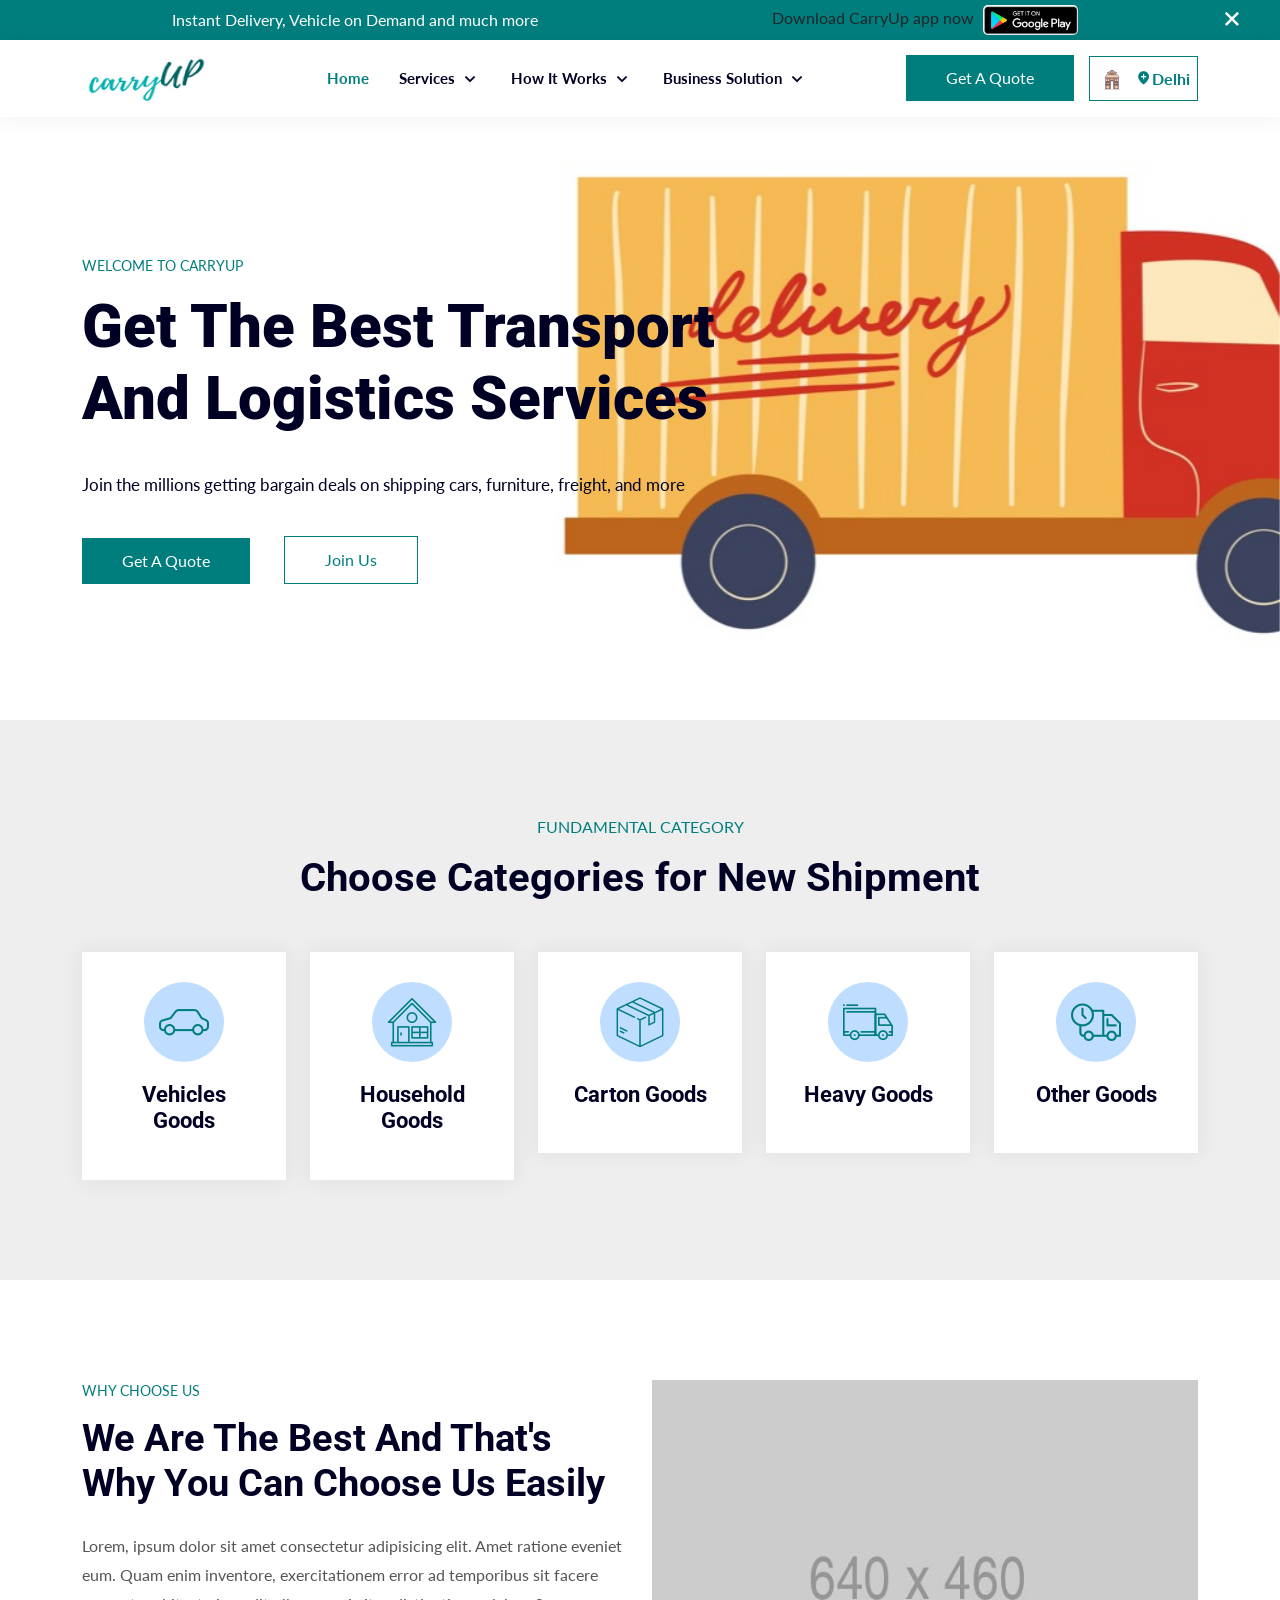
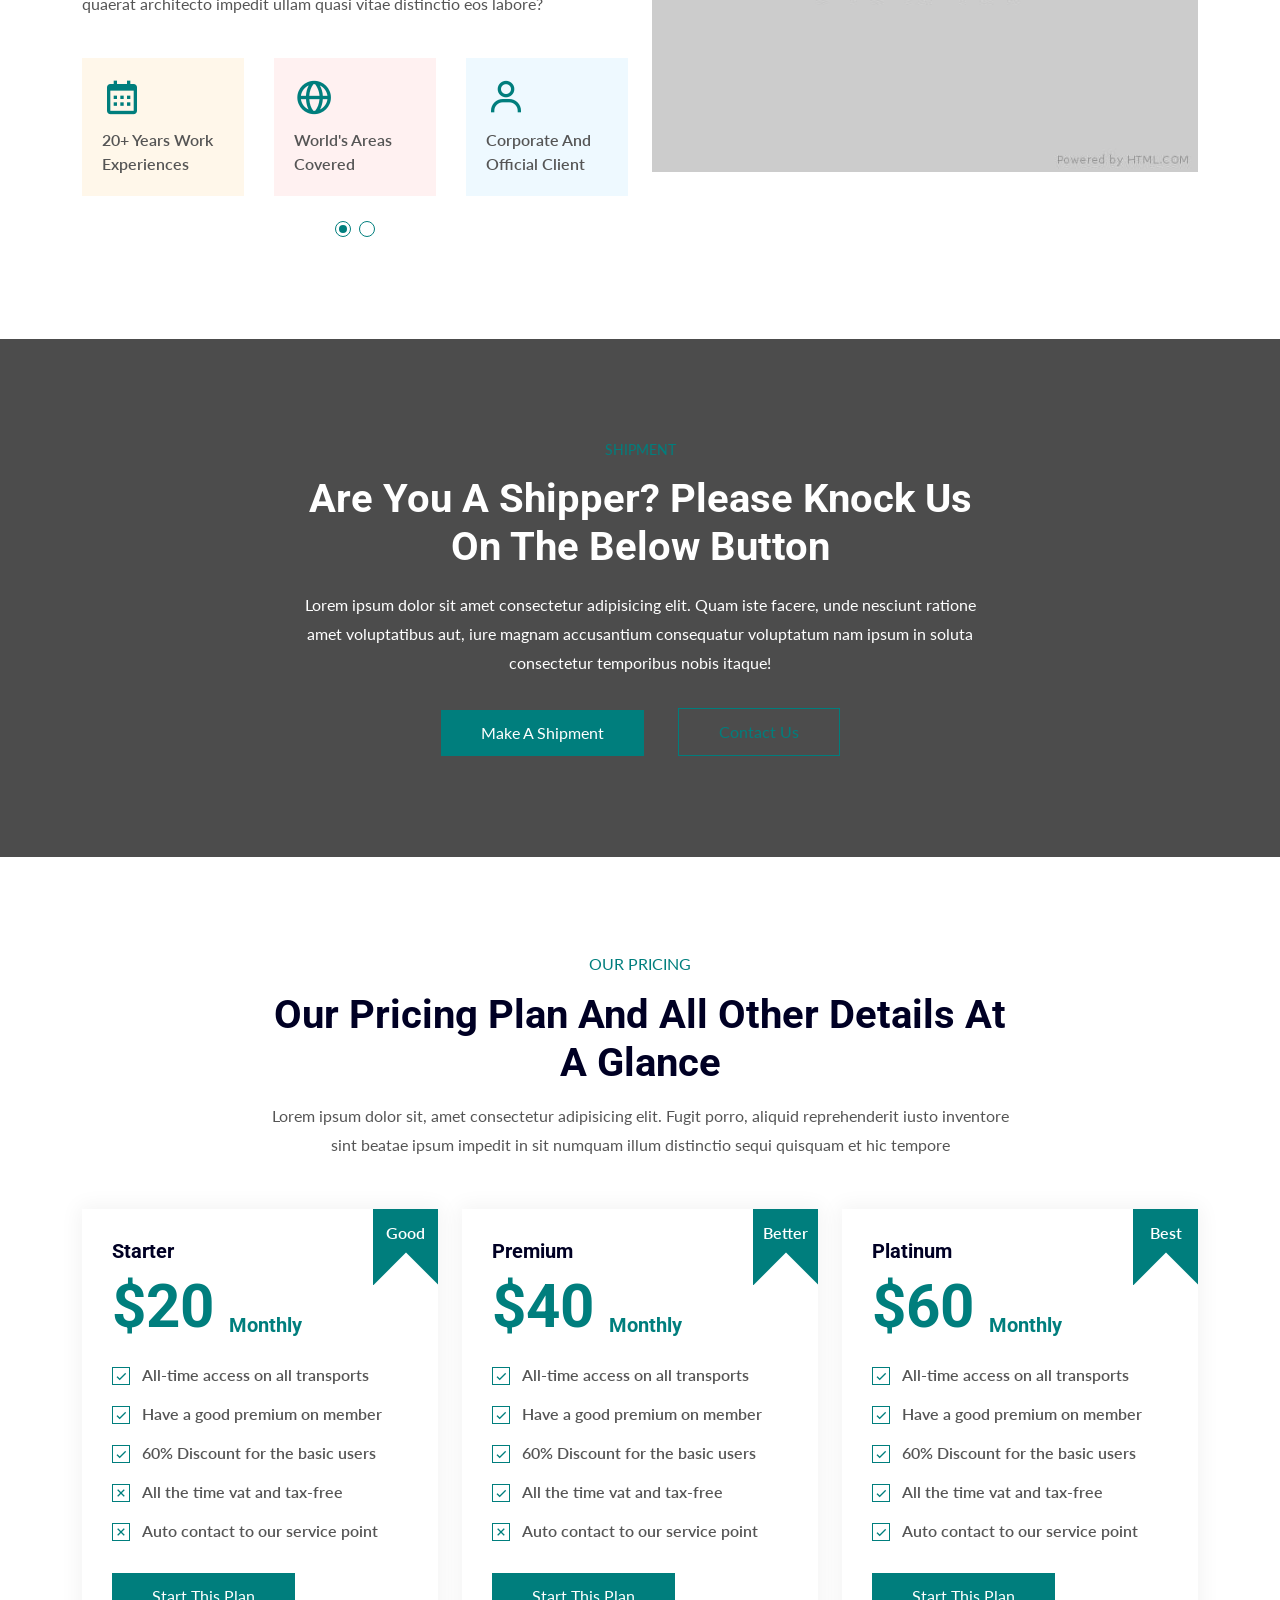
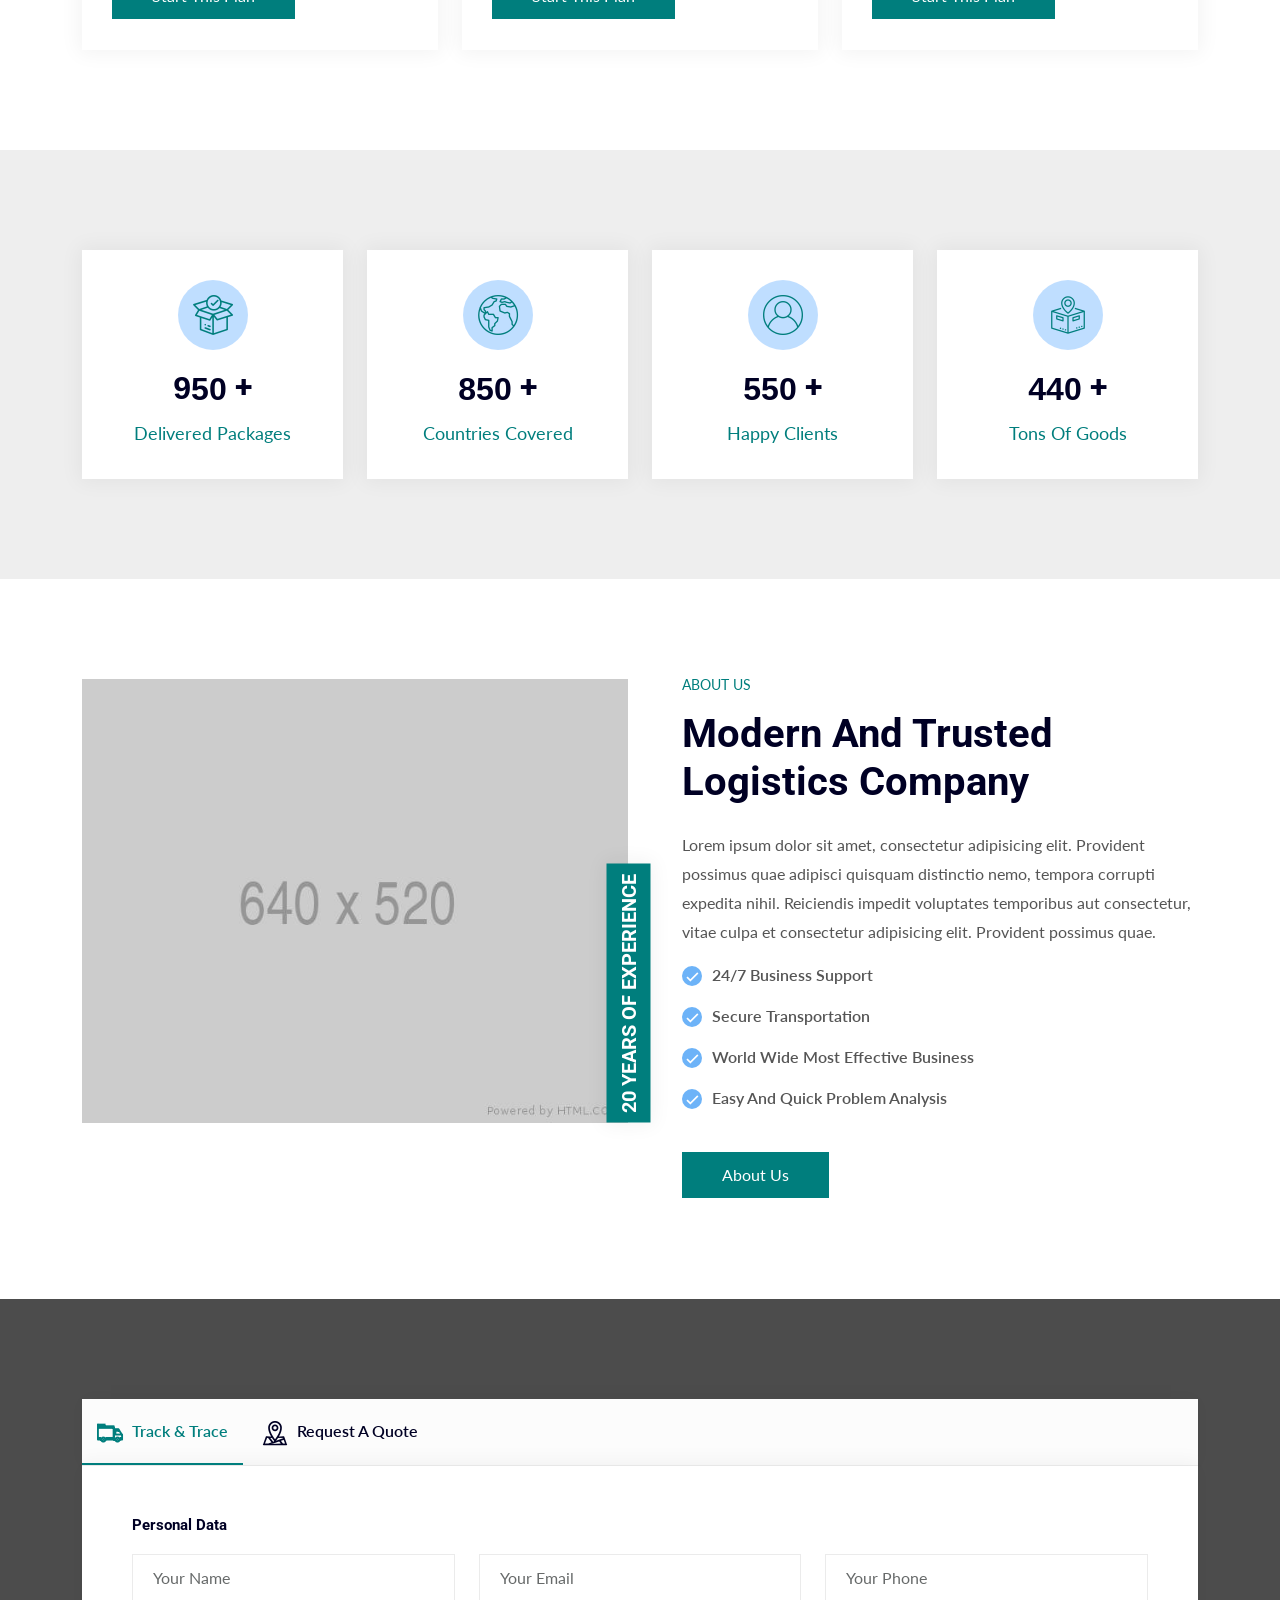
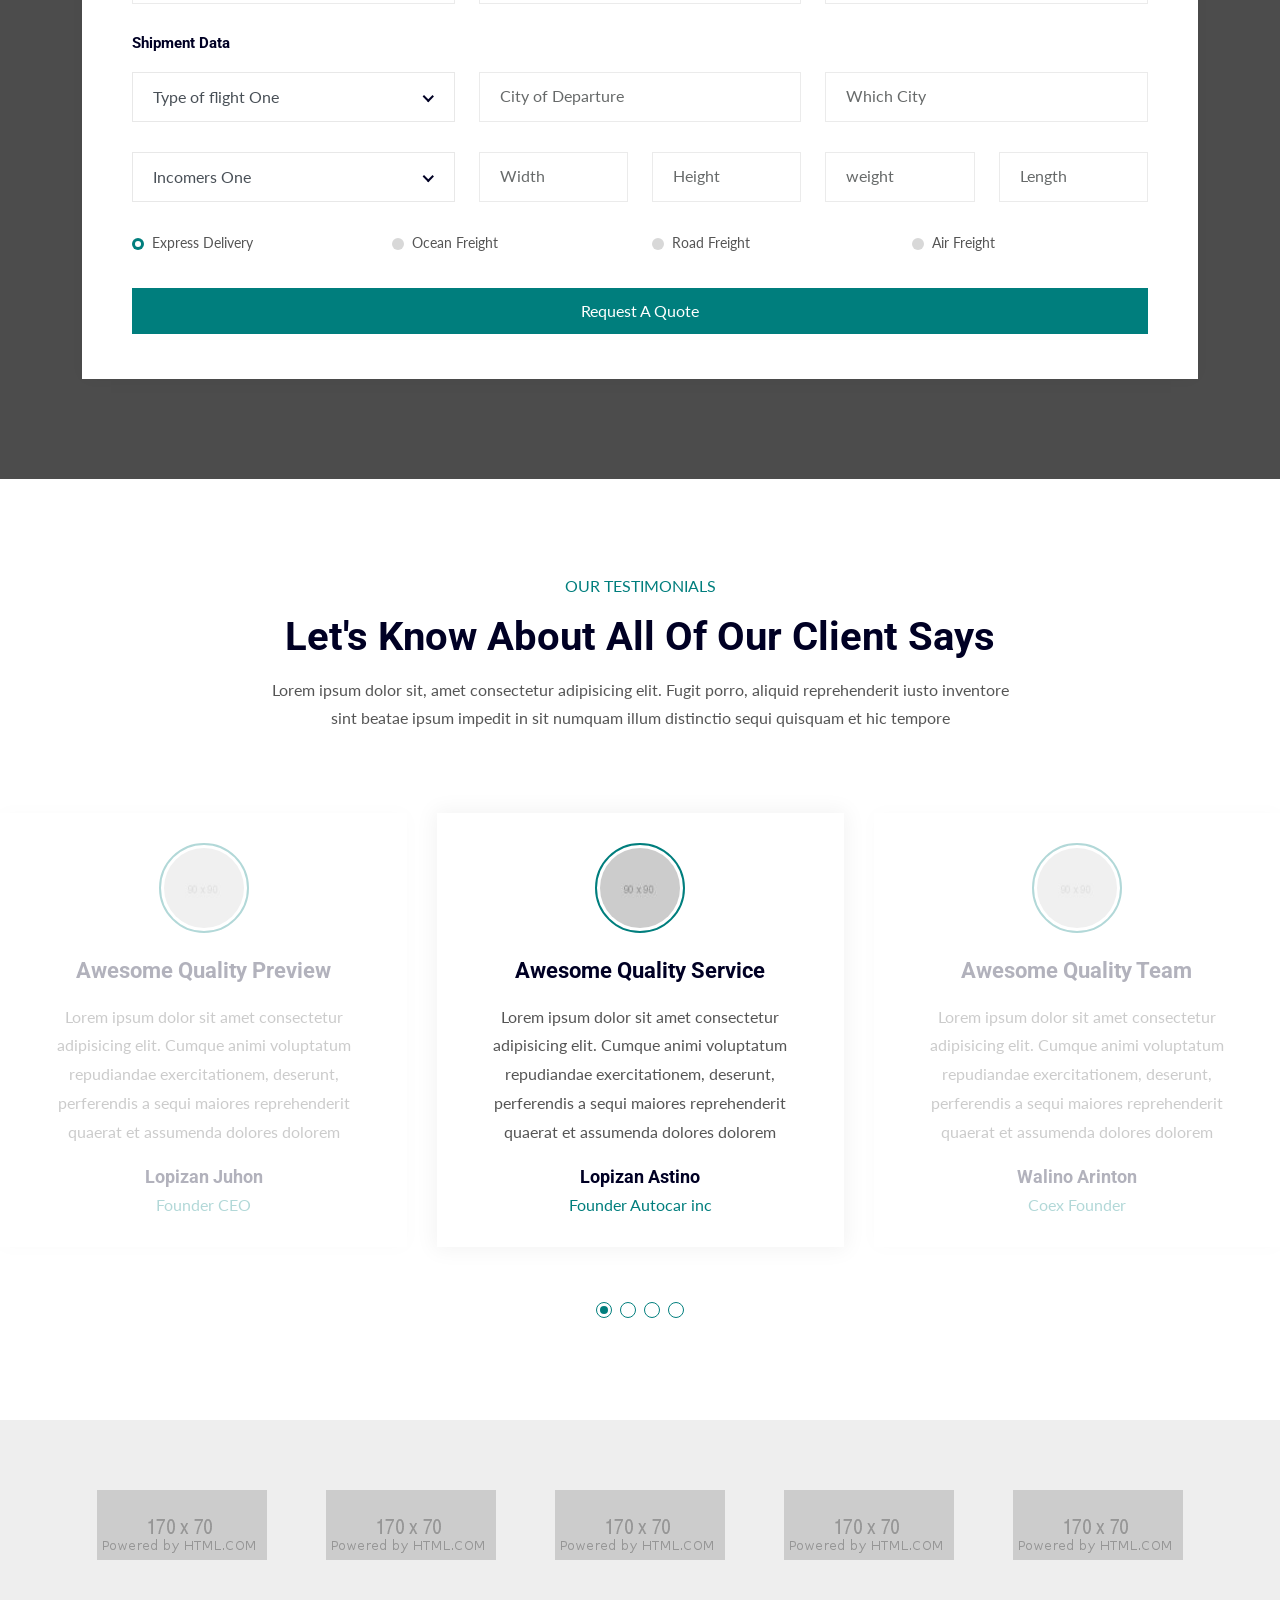
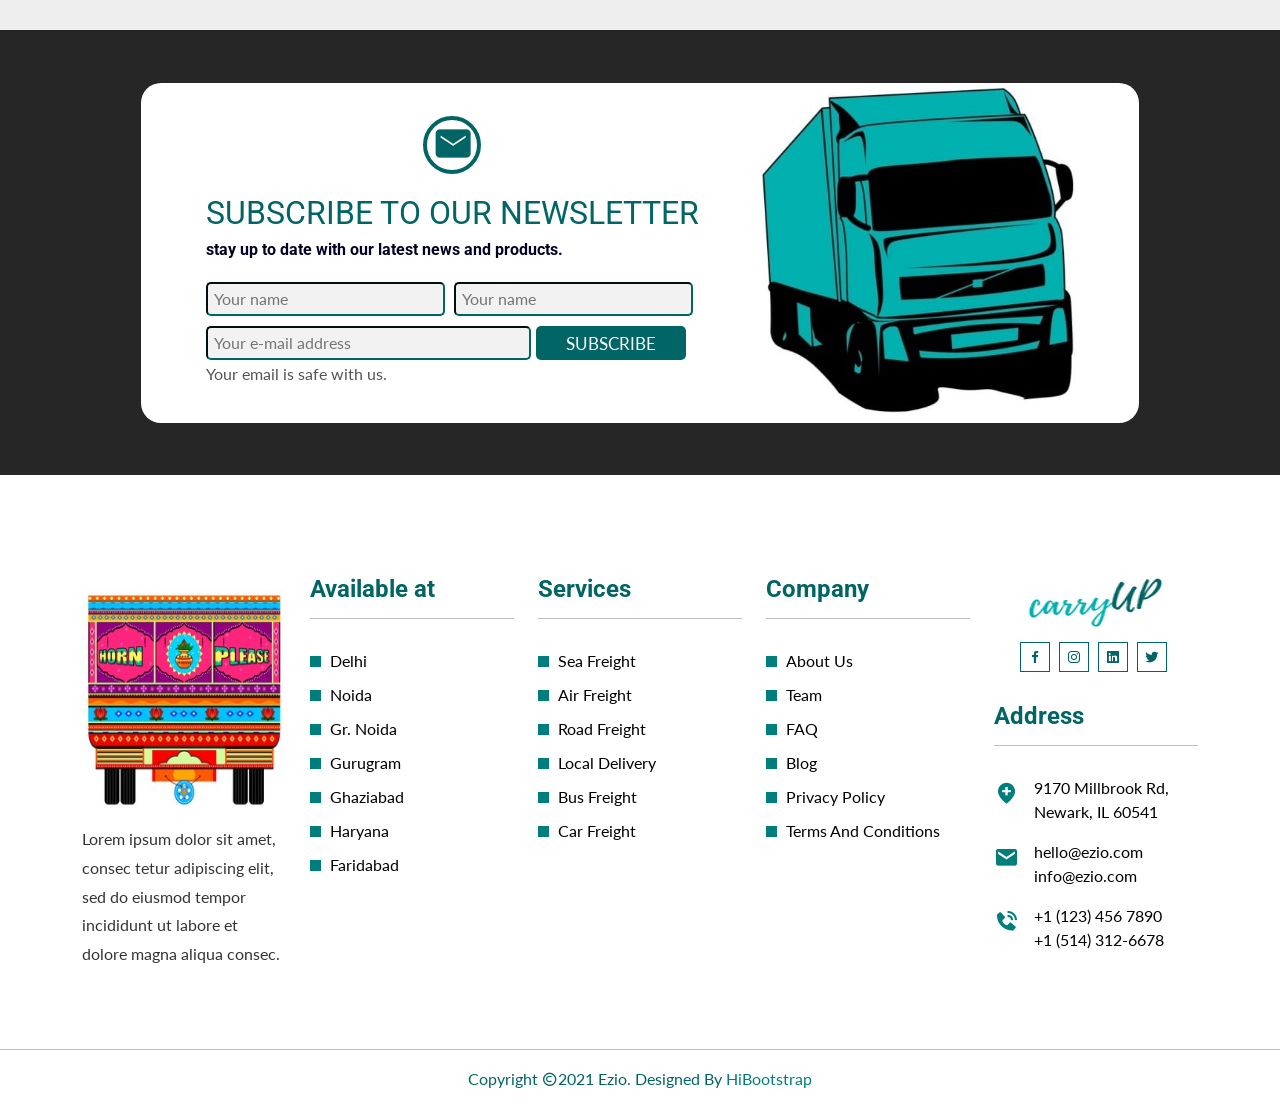
==== index.html @ 5f42a3cb "full website is ready with dummy content, necessary sections need to be edited" ====
<!doctype html>
<html lang="zxx">

<head>
	<!-- Required meta tags -->
	<meta charset="utf-8">
	<meta name="viewport" content="width=device-width, initial-scale=1, shrink-to-fit=no">

	<!-- Bootstrap Min CSS -->
	<link rel="stylesheet" href="assets/css/bootstrap.min.css">
	<!-- Owl Theme Default Min CSS -->
	<link rel="stylesheet" href="assets/css/owl.theme.default.min.css">
	<!-- Owl Carousel Min CSS -->
	<link rel="stylesheet" href="assets/css/owl.carousel.min.css">
	<!-- Animate Min CSS -->
	<link rel="stylesheet" href="assets/css/animate.min.css">
	<!-- Boxicons Min CSS -->
	<link rel="stylesheet" href="assets/css/boxicons.min.css">
	<!-- Magnific Popup Min CSS -->
	<link rel="stylesheet" href="assets/css/magnific-popup.min.css">
	<!-- Flaticon CSS -->
	<link rel="stylesheet" href="assets/css/flaticon.css">
	<!-- Meanmenu Min CSS -->
	<link rel="stylesheet" href="assets/css/meanmenu.min.css">
	<!-- Nice Select Min CSS -->
	<link rel="stylesheet" href="assets/css/nice-select.min.css">
	<!-- Odometer Min CSS-->
	<link rel="stylesheet" href="assets/css/odometer.min.css">
	<!-- Style CSS -->
	<link rel="stylesheet" href="assets/css/style.css">
	<!-- Responsive CSS -->
	<link rel="stylesheet" href="assets/css/responsive.css">

	<!-- Favicon -->
	<link rel="icon" type="image/png" href="assets/img/favicon.png">
	<!-- Title -->
	<title>Ezio - Transport & Logistics Company HTML Template</title>
</head>

<body>
	<!-- Start Preloader Area -->
	<div class="preloader">
		<div class="lds-ripple">
			<div></div>
			<div></div>
		</div>
	</div>
	<!-- End Preloader Area -->

	<!-- Start Header Area -->
	<header class="header-area">
		<!-- Start Top Header -->
		<div class="top-header" id="top-header">
			<div class="container">
				<div class="row align-items-center text-white">
					<div class="col-lg-6 col-md-7 text-center">
						Instant Delivery, Vehicle on Demand and much more
					</div>

					<div class="col-lg-6 col-md-5 text-center">
						<a href="#" class="text-dark">
							Download CarryUp app now
							<img src="assets/img/flag/play-store.jpeg" alt="Image"
								style="height: 30px; border-radius: 5px; margin-left: 5px;">
							<!-- Explore all features on our App -->
						</a>
					</div>

					<span class="cross" id="cross">
						<i class="bx bx-x"></i>
					</span>
				</div>
			</div>
		</div>
		<!-- Start Top Header -->

		<!-- Start Navbar Area -->
		<div class="navbar-area">
			<div class="mobile-nav">
				<div class="container">
					<div class="mobile-menu">
						<div class="logo">
							<a href="index.html">
								<img src="assets/img/logo.png" alt="logo">
							</a>
						</div>
					</div>
				</div>
			</div>

			<div class="desktop-nav">
				<div class="container">
					<nav class="navbar navbar-expand-md navbar-light">
						<a class="navbar-brand" href="index.html">
							<!-- originally img is made of 105x45px with name in image and no text -->
							<!-- <img src="assets/img/logo.jpeg" alt="logo" style="height: 45px; width: 50px;"> -->
							<img src="assets/img/carry.png" alt="logo" style="height: 45px; width: 150px;">
						</a>

						<div class="collapse navbar-collapse mean-menu">
							<ul class="navbar-nav m-auto">
								<li class="nav-item">
									<a href="#" class="nav-link active">
										Home
									</a>
								</li>

								<li class="nav-item">
									<a href="#" class="nav-link">
										Services
										<i class="bx bx-chevron-down"></i>
									</a>

									<ul class="dropdown-menu">
										<li class="nav-item">
											<a href="services-style-one.html" class="nav-link">Services Style One</a>
										</li>
										<li class="nav-item">
											<a href="services-style-two.html" class="nav-link">Services Style Two</a>
										</li>
										<li class="nav-item">
											<a href="services-style-three.html" class="nav-link">Services Style
												Three</a>
										</li>
										<li class="nav-item">
											<a href="services-details.html" class="nav-link">Service Details</a>
										</li>
									</ul>
								</li>

								<li class="nav-item">
									<a href="#" class="nav-link">
										How It Works
										<i class="bx bx-chevron-down"></i>
									</a>

									<ul class="dropdown-menu">
										<li class="nav-item">
											<a href="blog-column-one.html" class="nav-link">Blog Column One</a>
										</li>
										<li class="nav-item">
											<a href="blog-column-two.html" class="nav-link">Blog Column Two</a>
										</li>
										<li class="nav-item">
											<a href="blog-column-three.html" class="nav-link">Blog Column Three</a>
										</li>
										<li class="nav-item">
											<a href="blog-left-sidebar.html" class="nav-link">Blog Left Sidebar</a>
										</li>
										<li class="nav-item">
											<a href="blog-details.html" class="nav-link">Blog Details</a>
										</li>
									</ul>
								</li>

								<li class="nav-item">
									<a href="#" class="nav-link">
										Business Solution
										<i class="bx bx-chevron-down"></i>
									</a>

									<ul class="dropdown-menu">
										<li class="nav-item">
											<a href="blog-column-one.html" class="nav-link">Blog Column One</a>
										</li>
										<li class="nav-item">
											<a href="blog-column-two.html" class="nav-link">Blog Column Two</a>
										</li>
										<li class="nav-item">
											<a href="blog-column-three.html" class="nav-link">Blog Column Three</a>
										</li>
										<li class="nav-item">
											<a href="blog-left-sidebar.html" class="nav-link">Blog Left Sidebar</a>
										</li>
										<li class="nav-item">
											<a href="blog-details.html" class="nav-link">Blog Details</a>
										</li>
									</ul>
								</li>
								<!-- <li class="nav-item">
									<a href="company.html" class="nav-link">Company</a>
								</li> -->
							</ul>

							<div class="others-option">
								<div class="get-quote">
									<a href="#category" class="default-btn">
										<span>Get A Quote</span>
									</a>
								</div>
							</div>

							<div class="top-header">
								<div class="header-right-content">
									<ul class="flag-area">
										<li class="flag-item-top">
											<a href="#" class="flag-bar">
												<img src="assets/img/flag/delhi.png" alt="Image">
												<span><i class="bx bxs-location-plus"></i>Delhi</span>
											</a>

											<ul class="flag-item-bottom">
												<li class="flag-item">
													<a href="#" class="flag-link">
														<img src="assets/img/flag/gurugram.jpg" alt="Image">
														Gurugram
													</a>
												</li>
												<li class="flag-item">
													<a href="#" class="flag-link">
														<img src="assets/img/flag/noida.png" alt="Image">
														Noida
													</a>
												</li>
												<li class="flag-item">
													<a href="#" class="flag-link">
														<img src="assets/img/flag/haryana.jpg" alt="Image">
														Haryana
													</a>
												</li>
												<li class="flag-item">
													<a href="#" class="flag-link">
														<img src="assets/img/flag/ghaziabad.jpg" alt="Image">
														Ghaziabad
													</a>
												</li>
											</ul>
										</li>
									</ul>
								</div>
							</div>
						</div>
					</nav>
				</div>
			</div>

			<div class="others-option-for-responsive">
				<div class="container">
					<div class="dot-menu">
						<div class="inner">
							<div class="circle circle-one"></div>
							<div class="circle circle-two"></div>
							<div class="circle circle-three"></div>
						</div>
					</div>

					<div class="container">
						<div class="option-inner">
							<div class="others-option justify-content-center d-flex align-items-center">
								<div class="get-quote">
									<a href="pricing-style-two.html" class="default-btn">
										<span>Get A Quote</span>
									</a>
								</div>
							</div>
						</div>
					</div>
				</div>
			</div>
		</div>
		<!-- End Navbar Area -->
	</header>
	<!-- End Header Area -->

	<!-- Start Banner Area -->
	<section class="banner-area bg-1 jarallax" data-jarallax='{"speed": 0.3}'>
		<div class="d-table">
			<div class="d-table-cell">
				<div class="container">
					<div class="row align-items-center">
						<div class="col-lg-9">
							<div class="banner-content">
								<span class="top-title wow fadeInDown" data-wow-delay="1s">Welcome to CarryUp</span>
								<h1 class="wow fadeInDown" data-wow-delay="1s">Get The Best Transport And Logistics
									Services</h1>

								<p class="wow fadeInLeft" data-wow-delay="1s">Join the millions getting bargain deals on
									shipping cars, furniture, freight, and more</p>

								<div class="banner-btn wow fadeInUp" data-wow-delay="1s">
									<a href="#category" class="default-btn">
										<span>Get A Quote</span>
									</a>
									<a href="my-account.html" class="default-btn active">
										<span>Join Us</span>
									</a>
								</div>
							</div>
						</div>

						<div class="col-lg-3 none">
							<div class="video-btn-2 wow zoomIn" data-wow-delay="1s">
								<a href="https://www.youtube.com/watch?v=tEV5sXt6pV8" class="popup-youtube">
									<span></span>
									<span></span>
									<span></span>
									<span></span>
									<i class="flaticon-play-button"></i>
								</a>
							</div>
						</div>
					</div>
				</div>
			</div>
		</div>
	</section>
	<!-- End Banner Area -->

	<!-- Start Category Section Area -->
	<section class="services-area bg-color pt-100 pb-70" id="category">
		<div class="container">
			<div class="section-title">
				<span>fundamental category</span>
				<h2>Choose Categories for New Shipment</h2>
			</div>

			<div class="row justify-content-md-center">
				<div class="col-lg-2-5 col-sm-6">
					<div class="single-services-box">
						<i class="flaticon-car"></i>
						<h3>Vehicles Goods</h3>
					</div>
				</div>

				<div class="col-lg-2-5 col-sm-6">
					<div class="single-services-box">
						<i class="flaticon-home"></i>
						<h3>Household Goods</h3>
					</div>
				</div>

				<div class="col-lg-2-5 col-sm-6">
					<div class="single-services-box">
						<i class="flaticon-box"></i>
						<h3>Carton Goods</h3>
					</div>
				</div>

				<div class="col-lg-2-5 col-sm-6">
					<div class="single-services-box">
						<i class="flaticon-truck"></i>
						<h3>Heavy Goods</h3>
					</div>
				</div>

				<div class="col-lg-2-5 col-sm-6">
					<div class="single-services-box">
						<i class="flaticon-fast-delivery"></i>
						<h3>Other Goods</h3>
					</div>
				</div>

			</div>
		</div>
	</section>
	<!-- End Category Section Area -->

	<!-- Start Choose Us Area -->
	<section class="choose-us-area pt-100 pb-70">
		<div class="container">
			<div class="row">
				<div class="col-lg-6">
					<div class="choose-us-content">
						<span class="top-title">Why Choose Us</span>
						<h2>We Are The Best And That's Why You Can Choose Us Easily</h2>
						<p>Lorem, ipsum dolor sit amet consectetur adipisicing elit. Amet ratione eveniet eum. Quam enim
							inventore, exercitationem error ad temporibus sit facere quaerat architecto impedit ullam
							quasi vitae distinctio eos labore?</p>

						<div class="choose-us-slider owl-carousel owl-theme">
							<div class="single-choose-us-box bg-color-1">
								<i class="bx bx-calendar"></i>
								<span>20+ Years Work Experiences</span>
							</div>

							<div class="single-choose-us-box bg-color-2">
								<i class="bx bx-globe"></i>
								<span>World's Areas Covered</span>
							</div>

							<div class="single-choose-us-box bg-color-3">
								<i class="bx bx-user"></i>
								<span>Corporate And Official Client</span>
							</div>

							<div class="single-choose-us-box bg-color-1">
								<i class="bx bx-calendar"></i>
								<span>20+ Years Work Experiences</span>
							</div>
						</div>
					</div>
				</div>

				<div class="col-lg-6">
					<div class="choose-us-img">
						<img src="assets/img/choose-us-img.jpg" alt="Image">
					</div>
				</div>
			</div>
		</div>
	</section>
	<!-- End Choose Us Area -->

	<!-- Start Shipment Area -->
	<section class="shipment-area ptb-100 jarallax" data-jarallax='{"speed": 0.3}'>
		<div class="container">
			<div class="shipment-content">
				<span class="top-title">Shipment</span>
				<h2>Are You A Shipper? Please Knock Us On The Below Button</h2>
				<p>Lorem ipsum dolor sit amet consectetur adipisicing elit. Quam iste facere, unde nesciunt ratione amet
					voluptatibus aut, iure magnam accusantium consequatur voluptatum nam ipsum in soluta consectetur
					temporibus nobis itaque!</p>

				<div class="shipment-btn">
					<a href="#" class="default-btn">
						<span>Make A Shipment</span>
					</a>
					<a href="contact-us.html" class="default-btn active">
						<span>Contact Us</span>
					</a>
				</div>
			</div>
		</div>
	</section>
	<!-- End Shipment Area -->

	<!-- Start Pricing Area -->
	<section class="pricing-area pt-100 pb-70">
		<div class="container">
			<div class="section-title">
				<span>Our Pricing</span>
				<h2>Our Pricing Plan And All Other Details At A Glance</h2>
				<p>Lorem ipsum dolor sit, amet consectetur adipisicing elit. Fugit porro, aliquid reprehenderit iusto
					inventore sint beatae ipsum impedit in sit numquam illum distinctio sequi quisquam et hic tempore
				</p>
			</div>

			<div class="row">
				<div class="col-lg-4 col-md-6">
					<div class="single-pricing-box">
						<h3>Starter</h3>
						<h2>$20 <sub>Monthly</sub></h2>

						<ul>
							<li>
								<i class="bx bx-check"></i>
								All-time access on all transports
							</li>
							<li>
								<i class="bx bx-check"></i>
								Have a good premium on member
							</li>
							<li>
								<i class="bx bx-check"></i>
								60% Discount for the basic users
							</li>
							<li>
								<i class="bx bx-x"></i>
								All the time vat and tax-free
							</li>
							<li>
								<i class="bx bx-x"></i>
								Auto contact to our service point
							</li>
						</ul>

						<a href="#" class="default-btn">
							<span>Start This Plan</span>
						</a>

						<span class="quality">Good</span>
					</div>
				</div>

				<div class="col-lg-4 col-md-6">
					<div class="single-pricing-box">
						<h3>Premium</h3>
						<h2>$40 <sub>Monthly</sub></h2>

						<ul>
							<li>
								<i class="bx bx-check"></i>
								All-time access on all transports
							</li>
							<li>
								<i class="bx bx-check"></i>
								Have a good premium on member
							</li>
							<li>
								<i class="bx bx-check"></i>
								60% Discount for the basic users
							</li>
							<li>
								<i class="bx bx-check"></i>
								All the time vat and tax-free
							</li>
							<li>
								<i class="bx bx-x"></i>
								Auto contact to our service point
							</li>
						</ul>

						<a href="#" class="default-btn">
							<span>Start This Plan</span>
						</a>

						<span class="quality">Better</span>
					</div>
				</div>

				<div class="col-lg-4 col-md-6 offset-md-3 offset-lg-0">
					<div class="single-pricing-box">
						<h3>Platinum</h3>
						<h2>$60 <sub>Monthly</sub></h2>

						<ul>
							<li>
								<i class="bx bx-check"></i>
								All-time access on all transports
							</li>
							<li>
								<i class="bx bx-check"></i>
								Have a good premium on member
							</li>
							<li>
								<i class="bx bx-check"></i>
								60% Discount for the basic users
							</li>
							<li>
								<i class="bx bx-check"></i>
								All the time vat and tax-free
							</li>
							<li>
								<i class="bx bx-check"></i>
								Auto contact to our service point
							</li>
						</ul>

						<a href="#" class="default-btn">
							<span>Start This Plan</span>
						</a>

						<span class="quality">Best</span>
					</div>
				</div>
			</div>
		</div>
	</section>
	<!-- End Pricing Area -->

	<!-- Start Counter Area -->
	<section class="counter-area bg-color pt-100 pb-70">
		<div class="container">
			<div class="row">
				<div class="col-lg-3 col-md-6 col-sm-6">
					<div class="single-counter">
						<i class="flaticon-package"></i>

						<h2>
							<span class="odometer" data-count="950">00</span>
							<span class="target">+</span>
						</h2>

						<p>Delivered Packages</p>
					</div>
				</div>

				<div class="col-lg-3 col-md-6 col-sm-6">
					<div class="single-counter">
						<i class="flaticon-worldwide"></i>

						<h2>
							<span class="odometer" data-count="850">00</span>
							<span class="target">+</span>
						</h2>

						<p>Countries Covered</p>
					</div>
				</div>

				<div class="col-lg-3 col-md-6 col-sm-6">
					<div class="single-counter">
						<i class="flaticon-user"></i>

						<h2>
							<span class="odometer" data-count="550">00</span>
							<span class="traget">+</span>
						</h2>

						<p>Happy Clients</p>
					</div>
				</div>

				<div class="col-lg-3 col-md-6 col-sm-6">
					<div class="single-counter">
						<i class="flaticon-location-1"></i>

						<h2>
							<span class="odometer" data-count="440">00</span>
							<span class="target">+</span>
						</h2>

						<p>Tons Of Goods</p>
					</div>
				</div>
			</div>
		</div>
	</section>
	<!-- End Counter Area -->

	<!-- Start About Us Area -->
	<section class="about-us-area pt-100 pb-70">
		<div class="container">
			<div class="row">
				<div class="col-lg-6">
					<div class="about-img">
						<img src="assets/img/about-img.jpg" alt="Image">

						<div class="experience">
							<div class="">
								<h2>20 Years Of Experience</h2>
							</div>
						</div>
					</div>
				</div>

				<div class="col-lg-6">
					<div class="about-content">
						<span class="top-title">About Us</span>
						<h2>Modern And Trusted Logistics Company</h2>
						<p>Lorem ipsum dolor sit amet, consectetur adipisicing elit. Provident possimus quae adipisci
							quisquam distinctio nemo, tempora corrupti expedita nihil. Reiciendis impedit voluptates
							temporibus aut consectetur, vitae culpa et consectetur adipisicing elit. Provident possimus
							quae.</p>

						<ul>
							<li>
								<i class="bx bx-check"></i>
								24/7 Business Support
							</li>
							<li>
								<i class="bx bx-check"></i>
								Secure Transportation
							</li>
							<li>
								<i class="bx bx-check"></i>
								World Wide Most Effective Business
							</li>
							<li>
								<i class="bx bx-check"></i>
								Easy And Quick Problem Analysis
							</li>
						</ul>

						<a href="about-us.html" class="default-btn">
							<span>About Us</span>
						</a>
					</div>
				</div>
			</div>
		</div>
	</section>
	<!-- End About Us Area -->

	<!-- Start Track Area -->
	<section class="track-area ptb-100 jarallax" data-jarallax='{"speed": 0.3}'>
		<div class="container">
			<div class="row">
				<div class="col-lg-12">
					<div class="tab quote-list-tab">
						<ul class="tabs">
							<li>
								<a href="#">
									<i class="flaticon-truck"></i>
									Track & Trace
								</a>
							</li>
							<li>
								<a href="#">
									Request A Quote
									<i class="flaticon-location"></i>
								</a>
							</li>
						</ul>

						<div class="tab_content">
							<div class="tabs_item">
								<form>
									<div class="row">
										<div class="col-12">
											<h3>Personal Data</h3>
										</div>

										<div class="col-lg-4 col-sm-6">
											<div class="form-group">
												<input type="text" class="form-control" placeholder="Your Name">
											</div>
										</div>

										<div class="col-lg-4 col-sm-6">
											<div class="form-group">
												<input type="email" class="form-control" placeholder="Your Email">
											</div>
										</div>

										<div class="col-lg-4">
											<div class="form-group">
												<input type="text" class="form-control" placeholder="Your Phone">
											</div>
										</div>
									</div>

									<div class="row">
										<div class="col-12">
											<h3>Shipment Data</h3>
										</div>

										<div class="col-lg-4 col-sm-6">
											<div class="form-group">
												<select>
													<option value="1">Type of flight One</option>
													<option value="2">Type of flight Two</option>
													<option value="0">Type of flight Three</option>
													<option value="3">Type of flight Four</option>
													<option value="4">Type of flight Five</option>
													<option value="5">Type of flight Six</option>
													<option value="6">Type of flight Seven</option>
												</select>
											</div>
										</div>

										<div class="col-lg-4 col-sm-6">
											<div class="form-group">
												<input type="text" class="form-control" placeholder="City of Departure">
											</div>
										</div>

										<div class="col-lg-4">
											<div class="form-group">
												<input type="text" class="form-control" placeholder="Which City">
											</div>
										</div>
									</div>

									<div class="row">
										<div class="col-lg-4 col-sm-6">
											<div class="form-group">
												<select>
													<option value="1">Incomers One</option>
													<option value="2">Incomers Two</option>
													<option value="0">Incomers Three</option>
													<option value="3">Incomers Four</option>
													<option value="4">Travel Insurance Five</option>
													<option value="5">Incomers Six</option>
													<option value="6">Incomers Seven</option>
												</select>
											</div>
										</div>

										<div class="col-lg-2 col-sm-6">
											<div class="form-group">
												<input type="text" class="form-control" placeholder="Width ">
											</div>
										</div>

										<div class="col-lg-2 col-sm-6">
											<div class="form-group">
												<input type="text" class="form-control" placeholder="Height">
											</div>
										</div>

										<div class="col-lg-2 col-sm-6">
											<div class="form-group">
												<input type="text" class="form-control" placeholder="weight">
											</div>
										</div>

										<div class="col-lg-2">
											<div class="form-group">
												<input type="text" class="form-control" placeholder="Length">
											</div>
										</div>
									</div>

									<div class="row">
										<div class="col-lg-3 col-sm-6 col-md-3">
											<label class="single-check">
												Express Delivery
												<input type="radio" checked="checked" name="radio">
												<span class="checkmark"></span>
											</label>
										</div>

										<div class="col-lg-3 col-sm-6 col-md-3">
											<label class="single-check">
												Ocean Freight
												<input type="radio" name="radio">
												<span class="checkmark"></span>
											</label>
										</div>

										<div class="col-lg-3 col-sm-6 col-md-3">
											<label class="single-check">
												Road Freight
												<input type="radio" name="radio">
												<span class="checkmark"></span>
											</label>
										</div>

										<div class="col-lg-3 col-sm-6 col-md-3">
											<label class="single-check">
												Air Freight
												<input type="radio" name="radio">
												<span class="checkmark"></span>
											</label>
										</div>

										<div class="col-12">
											<button type="submit" class="default-btn">
												Request A Quote
											</button>
										</div>
									</div>
								</form>
							</div>

							<div class="tabs_item">
								<form>
									<div class="row">
										<div class="col-12">
											<h3>Shipment Type</h3>
											<div class="form-group">
												<select>
													<option value="1">Property Used For</option>
													<option value="2">Home Insurance</option>
													<option value="0">Business Insurance</option>
													<option value="3">Health Insurance</option>
													<option value="4">Travel Insurance</option>
													<option value="5">Car Insurance</option>
													<option value="6">Life Insurance</option>
												</select>
											</div>
										</div>

										<div class="col-12 mt-30">
											<h3>Tracking Number</h3>
										</div>

										<div class="col-12">
											<div class="form-group">
												<textarea class="form-control"
													placeholder="You can enter up to a maximum of 10 airway bill numbers for tracking."></textarea>
											</div>
										</div>
									</div>

									<div class="row">
										<div class="col-lg-3 col-sm-6 col-md-3">
											<label class="single-check">
												Express Delivery
												<input type="radio" checked="checked" name="radio">
												<span class="checkmark"></span>
											</label>
										</div>

										<div class="col-lg-3 col-sm-6 col-md-3">
											<label class="single-check">
												Ocean Freight
												<input type="radio" name="radio">
												<span class="checkmark"></span>
											</label>
										</div>

										<div class="col-lg-3 col-sm-6 col-md-3">
											<label class="single-check">
												Road Freight
												<input type="radio" name="radio">
												<span class="checkmark"></span>
											</label>
										</div>

										<div class="col-lg-3 col-sm-6 col-md-3">
											<label class="single-check">
												Air Freight
												<input type="radio" name="radio">
												<span class="checkmark"></span>
											</label>
										</div>

										<div class="col-12">
											<button type="submit" class="default-btn">
												Request A Quote
											</button>
										</div>
									</div>
								</form>
							</div>
						</div>
					</div>
				</div>
			</div>
		</div>
	</section>
	<!-- End Track Area -->

	<!-- Start Testimonials Area -->
	<section class="testimonials-area ptb-100">
		<div class="container-fluid p-0">
			<div class="section-title">
				<span>Our Testimonials</span>
				<h2>Let's Know About All Of Our Client Says</h2>
				<p>Lorem ipsum dolor sit, amet consectetur adipisicing elit. Fugit porro, aliquid reprehenderit iusto
					inventore sint beatae ipsum impedit in sit numquam illum distinctio sequi quisquam et hic tempore
				</p>
			</div>

			<div class="testimonials-slider owl-carousel owl-theme">
				<div class="single-testimonials">
					<img src="assets/img/testimonials/testimonials-1.jpg" alt="Image">
					<h3>Awesome Quality Service</h3>
					<p>Lorem ipsum dolor sit amet consectetur adipisicing elit. Cumque animi voluptatum repudiandae
						exercitationem, deserunt, perferendis a sequi maiores reprehenderit quaerat et assumenda dolores
						dolorem</p>
					<h4>Lopizan Astino</h4>
					<span>Founder Autocar inc</span>
				</div>

				<div class="single-testimonials">
					<img src="assets/img/testimonials/testimonials-2.jpg" alt="Image">
					<h3>Awesome Quality Team</h3>
					<p>Lorem ipsum dolor sit amet consectetur adipisicing elit. Cumque animi voluptatum repudiandae
						exercitationem, deserunt, perferendis a sequi maiores reprehenderit quaerat et assumenda dolores
						dolorem</p>
					<h4>Walino Arinton</h4>
					<span>Coex Founder</span>
				</div>

				<div class="single-testimonials">
					<img src="assets/img/testimonials/testimonials-3.jpg" alt="Image">
					<h3>Awesome Quality Roll</h3>
					<p>Lorem ipsum dolor sit amet consectetur adipisicing elit. Cumque animi voluptatum repudiandae
						exercitationem, deserunt, perferendis a sequi maiores reprehenderit quaerat et assumenda dolores
						dolorem</p>
					<h4>Rontin Ariston</h4>
					<span>Exton Extention Author</span>
				</div>

				<div class="single-testimonials">
					<img src="assets/img/testimonials/testimonials-4.jpg" alt="Image">
					<h3>Awesome Quality Preview</h3>
					<p>Lorem ipsum dolor sit amet consectetur adipisicing elit. Cumque animi voluptatum repudiandae
						exercitationem, deserunt, perferendis a sequi maiores reprehenderit quaerat et assumenda dolores
						dolorem</p>
					<h4>Lopizan Juhon</h4>
					<span>Founder CEO</span>
				</div>
			</div>
		</div>
	</section>
	<!-- End Testimonials Area -->

	<!-- Start Services Area -->
	<!-- <section class="services-area bg-color pt-100 pb-70">
		<div class="container">
			<div class="section-title">
				<span>Our Services</span>
				<h2>We Are Trusted For Our Services</h2>
				<p>Lorem ipsum dolor sit, amet consectetur adipisicing elit. Fugit porro, aliquid reprehenderit iusto
					inventore sint beatae ipsum impedit in sit numquam illum distinctio sequi quisquam et hic tempore
				</p>
			</div>

			<div class="row">
				<div class="col-lg-4 col-sm-6">
					<div class="single-services-box">
						<i class="flaticon-fast-delivery-1"></i>
						<h3>Road Transport</h3>
						<p>Lorem ipsum dolor sit amet consectetur adipisicing elit. Fuga nostrum minima eligendi neque
							labore asperiores.</p>

						<a href="services-details.html" class="read-more">
							Read More
						</a>
					</div>
				</div>

				<div class="col-lg-4 col-sm-6">
					<div class="single-services-box">
						<i class="flaticon-boat"></i>
						<h3>Sea Transport</h3>
						<p>Lorem ipsum dolor sit amet consectetur adipisicing elit. Fuga nostrum minima eligendi neque
							labore asperiores.</p>

						<a href="services-details.html" class="read-more">
							Read More
						</a>
					</div>
				</div>

				<div class="col-lg-4 col-sm-6 offset-sm-3 offset-lg-0">
					<div class="single-services-box">
						<i class="flaticon-airplane"></i>
						<h3>Air Transport</h3>
						<p>Lorem ipsum dolor sit amet consectetur adipisicing elit. Fuga nostrum minima eligendi neque
							labore asperiores.</p>

						<a href="services-details.html" class="read-more">
							Read More
						</a>
					</div>
				</div>
			</div>
		</div>
	</section> -->
	<!-- End Services Area -->

	<!-- Start Partner Area -->
	<div class="partner-area bg-color ptb-70">
		<div class="container">
			<div class="row">
				<div class="partner-slider owl-carousel owl-theme">
					<div class="partner-item">
						<a href="#">
							<img src="assets/img/partner/partner-1.png" alt="Image">
						</a>
					</div>
					<div class="partner-item">
						<a href="#">
							<img src="assets/img/partner/partner-2.png" alt="Image">
						</a>
					</div>
					<div class="partner-item">
						<a href="#">
							<img src="assets/img/partner/partner-3.png" alt="Image">
						</a>
					</div>
					<div class="partner-item">
						<a href="#">
							<img src="assets/img/partner/partner-4.png" alt="Image">
						</a>
					</div>
					<div class="partner-item">
						<a href="#">
							<img src="assets/img/partner/partner-5.png" alt="Image">
						</a>
					</div>
				</div>
			</div>
		</div>
	</div>
	<!-- End Partner Area -->

	<!-- Start Blog Area -->
	<!-- <section class="blog-area ptb-100">
		<div class="container">
			<div class="section-title">
				<span>Our Blog</span>
				<h2>Make A Relation With Our Blog Article And Meet With Our Blogs</h2>
				<p>Lorem ipsum dolor sit, amet consectetur adipisicing elit. Fugit porro, aliquid reprehenderit iusto
					inventore sint beatae ipsum impedit in sit numquam illum distinctio sequi quisquam et hic tempore
				</p>
			</div>

			<div class="row">
				<div class="blog-slider owl-carousel owl-theme">
					<div class="single-blog-post">
						<div class="post-image">
							<a href="#">
								<img src="assets/img/blog/blog-1.jpg" alt="image">
							</a>
						</div>

						<div class="blog-content">
							<div class="date">
								<i class="bx bx-calendar"></i>
								<span>06 October 2019</span>
							</div>

							<h3>
								<a href="#">New Cargo Shipment Is Open On The Global Market</a>
							</h3>

							<p>Luis ipsum suspendisse ultrices. Risus commodo viverra maecenas accumsan lacus vel
								facilisis ultrices Risus ipsum.</p>

							<a href="blog-details.html" class="default-btn">
								<span>Read More</span>
							</a>
						</div>
					</div>

					<div class="single-blog-post">
						<div class="post-image">
							<a href="#">
								<img src="assets/img/blog/blog-2.jpg" alt="image">
							</a>
						</div>

						<div class="blog-content">
							<div class="date">
								<i class="bx bx-calendar"></i>
								<span>07 October 2019</span>
							</div>

							<h3>
								<a href="#">Transportation Charged Has Removed Form This Months</a>
							</h3>

							<p>Luis ipsum suspendisse ultrices. Risus commodo viverra maecenas accumsan lacus vel
								facilisis ultrices Risus ipsum.</p>

							<a href="blog-details.html" class="default-btn">
								<span>Read More</span>
							</a>
						</div>
					</div>

					<div class="single-blog-post">
						<div class="post-image">
							<a href="#">
								<img src="assets/img/blog/blog-3.jpg" alt="image">
							</a>
						</div>

						<div class="blog-content">
							<div class="date">
								<i class="bx bx-calendar"></i>
								<span>08 October 2019</span>
							</div>

							<h3>
								<a href="#">Marketing Policy Added Into The Logistic Service</a>
							</h3>

							<p>Luis ipsum suspendisse ultrices. Risus commodo viverra maecenas accumsan lacus vel
								facilisis ultrices Risus ipsum.</p>

							<a href="blog-details.html" class="default-btn">
								<span>Read More</span>
							</a>
						</div>
					</div>

					<div class="single-blog-post">
						<div class="post-image">
							<a href="#">
								<img src="assets/img/blog/blog-4.jpg" alt="image">
							</a>
						</div>

						<div class="blog-content">
							<div class="date">
								<i class="bx bx-calendar"></i>
								<span>09 October 2019</span>
							</div>

							<h3>
								<a href="#">Transportation Charged Has Removed Form This Months</a>
							</h3>

							<p>Luis ipsum suspendisse ultrices. risus commodo viverra maecenas accumsan lacus vel
								facilisis ultrices risus ipsum.</p>

							<a href="blog-details.html" class="default-btn">
								<span>Read More</span>
							</a>
						</div>
					</div>
				</div>
			</div>
		</div>
	</section> -->
	<!-- End Blog Area -->

	<!-- Start Newsletter Area -->

	<div class="newsletter px-100">
		<div class="newsletter-cont">
			<div class="newsletter-left">
				<div style="text-align: center;">
					<i class="bx bxs-envelope"></i>
				</div>
				<h2>SUBSCRIBE TO OUR NEWSLETTER</h2>
				<h6>stay up to date with our latest news and products.</h6>
				<form>
					<input type="text" placeholder="Your name">
					<input type="text" placeholder="Your name">
					<br>
					<div class="d-flex width-100">
					<input type="email" placeholder="Your e-mail address" id="email" class="">
					<button type="submit" class="">SUBSCRIBE</button>
				</div>
					<p>Your email is safe with us.</p>
				</form>
			</div>
			<div class="newsletter-right d-none d-md-block d-lg-block">
				<img src="assets/img/banner/shutterstock-4.jpeg">
			</div>
		</div>
	</div>
	<!-- End Newsletter Area -->

	<!-- Start Footer Area -->
	<footer class="footer-area pt-100 pb-50">
		<div class="container">
			<div class="row">
				
				<div class="col-lg-2-5 col-md-4 d-lg-none d-md-none">
					<div class="single-footer-widget">
						<h3>Available at</h3>

						<ul class="import-link">
							<li>
								<a href="about-us.html">Delhi</a>
							</li>
							<li>
								<a href="team.html">Noida</a>
							</li>
							<li>
								<a href="team.html">Gr. Noida</a>
							</li>
							<li>
								<a href="faq.html">Gurugram</a>
							</li>
							<li>
								<a href="blog-column-one.html">Ghaziabad</a>
							</li>
							<li>
								<a href="privacy-policy.html">Haryana</a>
							</li>
							<li>
								<a href="terms-conditions.html">Faridabad</a>
							</li>
						</ul>
					</div>
				</div>

				<div class="col-lg-2-5 col-md-6">
					<div class="single-footer-widget">
						<!-- <a href="index.html" class="logo"> -->
						<!-- originally img is made of 105x45px with name in image and no text -->
						<!-- <img src="assets/img/logo.jpeg" alt="Image" style="height: 52px; width: 70px;">SARTHI -->
						<!-- </a> -->
						<div class="footer-img">
							<img src="assets/img/banner/shutterstock_download (1).jpg" style="height: 250px;">
						</div>

						<p>Lorem ipsum dolor sit amet, consec tetur adipiscing elit, sed do eiusmod tempor incididunt ut
							labore et dolore magna aliqua consec.</p>

					</div>
				</div>

				<div class="col-lg-2-5 col-md-6 d-md-block d-none d-lg-none">
					<div class="logo">
						<a href="index.html">
							<!-- originally img is made of 105x45px with name in image and no text -->
							<img src="assets/img/carry.png" alt="Image" style="height: 52px; width: 150px;">
						</a>
					</div>
					<div class="single-footer-widget">
						<ul class="social-icon">
							<li>
								<a href="#">
									<i class="bx bxl-facebook"></i>
								</a>
							</li>
							<li>
								<a href="#">
									<i class="bx bxl-instagram"></i>
								</a>
							</li>
							<li>
								<a href="#">
									<i class="bx bxl-linkedin-square"></i>
								</a>
							</li>
							<li>
								<a href="#">
									<i class="bx bxl-twitter"></i>
								</a>
							</li>
						</ul>
					</div>
					<div class="single-footer-widget">
						<h3>Address</h3>



						<ul class="address">
							<li class="location">
								<i class="bx bxs-location-plus"></i>
								9170 Millbrook Rd, Newark, IL 60541
							</li>
							<li>
								<i class="bx bxs-envelope"></i>
								<a href="mailto:hello@ezio.com">hello@ezio.com</a>
								<a href="mailto:info@ezio.com">info@ezio.com</a>
							</li>
							<li>
								<i class="bx bxs-phone-call"></i>
								<a href="tel:+1-(123)-456-7890">+1 (123) 456 7890</a>
								<a href="tel:+1-(514)-312-6678">+1 (514) 312-6678</a>
							</li>
						</ul>
					</div>
				</div>

				<div class="col-lg-2-5 col-md-4 d-none d-lg-block d-md-block">
					<div class="single-footer-widget">
						<h3>Available at</h3>

						<ul class="import-link">
							<li>
								<a href="about-us.html">Delhi</a>
							</li>
							<li>
								<a href="team.html">Noida</a>
							</li>
							<li>
								<a href="team.html">Gr. Noida</a>
							</li>
							<li>
								<a href="faq.html">Gurugram</a>
							</li>
							<li>
								<a href="blog-column-one.html">Ghaziabad</a>
							</li>
							<li>
								<a href="privacy-policy.html">Haryana</a>
							</li>
							<li>
								<a href="terms-conditions.html">Faridabad</a>
							</li>
						</ul>
					</div>
				</div>

				<div class="col-lg-2-5 col-md-4 col-sm-6">
					<div class="single-footer-widget">
						<h3>Services</h3>

						<ul class="import-link">
							<li>
								<a href="#">Sea Freight</a>
							</li>
							<li>
								<a href="#">Air Freight</a>
							</li>
							<li>
								<a href="#">Road Freight</a>
							</li>
							<li>
								<a href="#">Local Delivery</a>
							</li>
							<li>
								<a href="#">Bus Freight</a>
							</li>
							<li>
								<a href="#">Car Freight</a>
							</li>
						</ul>
					</div>
				</div>

				<div class="col-lg-2-5 col-md-4 col-sm-6">
					<div class="single-footer-widget">
						<h3>Company</h3>

						<ul class="import-link">
							<li>
								<a href="about-us.html">About Us</a>
							</li>
							<li>
								<a href="team.html">Team</a>
							</li>
							<li>
								<a href="faq.html">FAQ</a>
							</li>
							<li>
								<a href="blog-column-one.html">Blog</a>
							</li>
							<li>
								<a href="privacy-policy.html">Privacy Policy</a>
							</li>
							<li>
								<a href="terms-conditions.html">Terms And Conditions</a>
							</li>
						</ul>
					</div>
				</div>

				<div class="col-lg-2-5 col-md-6 d-md-none d-lg-block">
					<div class="logo">
						<a href="index.html">
							<!-- originally img is made of 105x45px with name in image and no text -->
							<img src="assets/img/carry.png" alt="Image" style="height: 52px; width: 150px;">
						</a>
					</div>
					<div class="single-footer-widget">
						<ul class="social-icon">
							<li>
								<a href="#">
									<i class="bx bxl-facebook"></i>
								</a>
							</li>
							<li>
								<a href="#">
									<i class="bx bxl-instagram"></i>
								</a>
							</li>
							<li>
								<a href="#">
									<i class="bx bxl-linkedin-square"></i>
								</a>
							</li>
							<li>
								<a href="#">
									<i class="bx bxl-twitter"></i>
								</a>
							</li>
						</ul>
					</div>
					<div class="single-footer-widget">
						<h3>Address</h3>



						<ul class="address">
							<li class="location">
								<i class="bx bxs-location-plus"></i>
								9170 Millbrook Rd, Newark, IL 60541
							</li>
							<li>
								<i class="bx bxs-envelope"></i>
								<a href="mailto:hello@ezio.com">hello@ezio.com</a>
								<a href="mailto:info@ezio.com">info@ezio.com</a>
							</li>
							<li>
								<i class="bx bxs-phone-call"></i>
								<a href="tel:+1-(123)-456-7890">+1 (123) 456 7890</a>
								<a href="tel:+1-(514)-312-6678">+1 (514) 312-6678</a>
							</li>
						</ul>
					</div>
				</div>
			</div>
		</div>
	</footer>
	<!-- End Footer Area -->

	<!-- Start Copy Right Area -->
	<div class="copy-right-area">
		<div class="container">
			<p>
				Copyright <i class="bx bx-copyright"></i>2021 Ezio. Designed By
				<a href="https://hibootstrap.com/" target="_blank">HiBootstrap</a>
			</p>
		</div>
	</div>
	<!-- End Copy Right Area -->

	<!-- Start Go Top Area -->
	<div class="go-top">
		<i class="bx bx-chevrons-up"></i>
		<i class="bx bx-chevrons-up"></i>
	</div>
	<!-- End Go Top Area -->


	<!-- Jquery Min JS -->
	<script src="assets/js/jquery.min.js"></script>
	<!-- Bootstrap Bundle Min JS -->
	<script src="assets/js/bootstrap.bundle.min.js"></script>
	<!-- Meanmenu Min JS -->
	<script src="assets/js/meanmenu.min.js"></script>
	<!-- Wow Min JS -->
	<script src="assets/js/wow.min.js"></script>
	<!-- Owl Carousel Min JS -->
	<script src="assets/js/owl.carousel.min.js"></script>
	<!-- Nice Select Min JS -->
	<script src="assets/js/nice-select.min.js"></script>
	<!-- Magnific Popup Min JS -->
	<script src="assets/js/magnific-popup.min.js"></script>
	<!-- Jarallax Min JS -->
	<script src="assets/js/jarallax.min.js"></script>
	<!-- Appear Min JS -->
	<script src="assets/js/appear.min.js"></script>
	<!-- Odometer Min JS -->
	<script src="assets/js/odometer.min.js"></script>
	<!-- Smoothscroll Min JS -->
	<script src="assets/js/smoothscroll.min.js"></script>
	<!-- Form Validator Min JS -->
	<script src="assets/js/form-validator.min.js"></script>
	<!-- Contact JS -->
	<script src="assets/js/contact-form-script.js"></script>
	<!-- Ajaxchimp Min JS -->
	<script src="assets/js/ajaxchimp.min.js"></script>
	<!-- Custom JS -->
	<script src="assets/js/custom.js"></script>

	<!-- JAVASCRIPT added by daksh -->
	<script>
		const cross = document.getElementById('cross');
		const topHeader = document.getElementById('top-header');


		cross.addEventListener("click", () => {
			topHeader.classList.add('none')
		})


	</script>
</body>

</html>
---- assets/css/flaticon.css ----
/*
  	Flaticon icon font: Flaticon
  	Creation date: 30/09/2020 05:58
  	*/

@font-face {
  font-family: "Flaticon";
  src: url("../../assets/fonts/Flaticon.eot");
  src: url("../../assets/fonts/Flaticon.eot?#iefix") format("embedded-opentype"),
       url("../../assets/fonts/Flaticon.woff2") format("woff2"),
       url("../../assets/fonts/Flaticon.woff") format("woff"),
       url("../../assets/fonts/Flaticon.ttf") format("truetype"),
       url("../../assets/fonts/Flaticon.svg#Flaticon") format("svg");
  font-weight: normal;
  font-style: normal;
}

@media screen and (-webkit-min-device-pixel-ratio:0) {
    @font-face {
        font-family: "Flaticon";
        src: url("../../assets/fonts/Flaticon.svg#Flaticon") format("svg");
    }
}

[class^="flaticon-"]:before, [class*=" flaticon-"]:before,
[class^="flaticon-"]:after, [class*=" flaticon-"]:after {   
    font-family: Flaticon;
    font-style: normal;
}

.flaticon-24-hours-support:before { content: "\f100"; }
.flaticon-email:before { content: "\f101"; }
.flaticon-location:before { content: "\f102"; }
.flaticon-car:before { content: "\f103"; }
.flaticon-swimming-pool:before { content: "\f104"; }
.flaticon-left-arrow:before { content: "\f105"; }
.flaticon-right-arrow:before { content: "\f106"; }
.flaticon-play-button:before { content: "\f107"; }
.flaticon-user:before { content: "\f108"; }
.flaticon-calendar:before { content: "\f109"; }
.flaticon-airplane:before { content: "\f10a"; }
.flaticon-plastic-bottle:before { content: "\f10b"; }
.flaticon-road:before { content: "\f10c"; }
.flaticon-box:before { content: "\f10d"; }
.flaticon-support:before { content: "\f10e"; }
.flaticon-customer-service:before { content: "\f10f"; }
.flaticon-product-realise:before { content: "\f110"; }
.flaticon-worldwide:before { content: "\f111"; }
.flaticon-home:before { content: "\f112"; }
.flaticon-fast-delivery:before { content: "\f113"; }
.flaticon-fast-delivery-1:before { content: "\f114"; }
.flaticon-padlock:before { content: "\f115"; }
.flaticon-chronometer:before { content: "\f116"; }
.flaticon-payment-method:before { content: "\f117"; }
.flaticon-credit-card:before { content: "\f118"; }
.flaticon-time-management:before { content: "\f119"; }
.flaticon-warehouse:before { content: "\f11a"; }
.flaticon-affiliate-marketing:before { content: "\f11b"; }
.flaticon-package:before { content: "\f11c"; }
.flaticon-location-1:before { content: "\f11d"; }
.flaticon-truck:before { content: "\f11e"; }
.flaticon-shipped:before { content: "\f11f"; }
.flaticon-done:before { content: "\f120"; }
.flaticon-tick:before { content: "\f121"; }
.flaticon-boat:before { content: "\f122"; }
---- assets/css/style.css ----
/*
@File: Ezio Template Styles

* This file contains the styling for the actual template, this
is the file you need to edit to change the look of the template.

This files table contents are outlined below>>>>>

******************************************* 
** - DEFAULT AREA STYLE - **

** - Default Btn Area Style
** - Read More Area Style
** - Section Title Area Style

** - HOME PAGE STYLE - **

** - Header Area Style
** - Nav Area Style
** - Mobile Nav Area Style
** - Banner Area Style
** - About Area Style
** - Services Area Style
** - Choose Area Style
** - Counter Area Style
** - Pricing Area Style
** - Shipment Area Style
** - Testimonials Area Style
** - Client Area Style
** - Partner Area Style
** - Blog Area Style
** - Footer Top Area Style
** - Copy Right Area Style

** - OTHER STYLE AREA - **

** - Preloader Area Style
** - Go Top Style
** - Video wave Style
** - Section Title Area Style
** - Nice select Area

*******************************************
/*

/*
Default Style
============================*/
@import url("https://fonts.googleapis.com/css2?family=Lato:ital,wght@0,300;0,400;0,700;0,900;1,300;1,400&display=swap");
@import url("https://fonts.googleapis.com/css2?family=Roboto:ital,wght@0,400;0,500;0,700;0,900;1,100;1,300&display=swap");
body {
  font-size: 16px;
  font-family: "Lato", sans-serif;
  color: #555555;
}

/* classes made by daksh */

.inline-flex-center {
  display: inline-flex;
  justify-content: center;
}

.none {
  display: none;
}

.pb-50 {
  padding-bottom: 50px;
}

.text-align-center {
  text-align: center;
}

.width-100 {
  width: 100%;
}

.cross {
  position: absolute;
  right: 4%;
  font-size: 30px;;
  cursor: pointer;
  font-weight: bold;
  display: inline-block;
  width: 16px;
}
.cross:hover {
  color: black;
  font-weight: bold;
}

.mean-menu .top-header {
  background-color: white;
  padding: 5px 7px 8px 7px;
  border: 1px solid #007e7d;
  margin-left: 15px;
}

.footer-img {
  text-align: center;
  /* margin-top: -60px; */
}

.footer-area .logo {
  margin-bottom: 15px;
  text-align: center;
}

.footer-area .logo img {
  border-radius: 5px;
}

.newsletter {
  background-color: rgba(0, 0, 0, 0.85);
  padding: 5vh 4vw;
}

.newsletter-cont {  
  /* background-image: url(../../assets/img/banner/shutterstock-5.jpeg); */
  border-radius: 20px;
  background-color: white;
  padding: 15px 10px 20px 20px;
  display: flex;
  justify-content: space-evenly;
  align-items: center;
}

.newsletter-cont i {
  font-size: 40px;
  font-weight: bold;
  color: #006564;
  border: 4px solid #006564;
  padding: 5px;
  border-radius: 50%;
  text-align: center;
  margin-bottom: 20px;
}

.newsletter-cont h2 {
  color: #006564;
  text-align: center;
  font-weight: normal;
}

.newsletter-cont h4 {
  text-align: center;
}

.newsletter-cont img {
  height: 340px;
  width: 340px;
}

.newsletter-cont form {
  width: 100%;
}

.newsletter-cont form input {
  /* display: block; */
  padding: 3px 6px;
  border-radius: 5px;
  background-color: #f2f2f2;
  border-color: #006564;
  color: #006564;
  width: 48.5%;
}

.newsletter-cont form > input:first-child{
  margin: 15px 0 10px 0;
  margin-right: 5px;
}

.newsletter-cont form #email{
  width: 66%;
  margin-right: 5px;
  /* border: none; */
}

.newsletter-cont form button{
}


.newsletter-cont button {
  color: white;
  background-color: #006564;
  padding: 4px 30px;
  /* margin-top: 10px; */
  border-radius: 5px;
  font-size: 17px;
}

/* .user-area-style::before {
  content: "";
  position: absolute;
  top: 0;
  left: 0;
  width: 100%;
  height: 100%;
  background-color: #ffffff;
  opacity: 0.75;
} */


@media  (min-width: 768px) {
  .newsletter {
    padding: 4.75vh 6.25vw;
  }
}

@media  (min-width: 992px) {
  .col-lg-2-5 {
    flex: 0 0 auto;
    width: 20%;
  }

  .newsletter {
    padding: 52.5px 11vw;
  }

  .newsletter-cont {
    padding-top: 0px;
    padding-bottom: 0px;
  }
}


/* classes made by daksh ends */

a {
  -webkit-transition: all ease 0.5s;
  transition: all ease 0.5s;
  text-decoration: none;
  color: #555555;
}

a:hover {
  text-decoration: none;
  color: #007e7d;
}

a:focus {
  text-decoration: none;
}

button {
  outline: 0 !important;
  -webkit-box-shadow: none;
          box-shadow: none;
  border: none;
}

button:focus {
  -webkit-box-shadow: none;
          box-shadow: none;
}

.h1, .h2, .h3, .h4, .h5, .h6, h1, h2, h3, h4, h5, h6 {
  color: #000024;
  font-weight: 700;
  font-family: "Roboto", sans-serif;
}

.d-table {
  width: 100%;
  height: 100%;
}

.d-table-cell {
  vertical-align: middle;
}

p {
  font-size: 16px;
  margin-bottom: 15px;
  line-height: 1.8;
}

p:last-child {
  margin-bottom: 0;
}

img {
  max-width: 100%;
  height: auto;
}

.form-control {
  height: 50px;
  color: #007e7d;
  border: 1px solid #ebebeb;
  background-color: transparent;
  border-radius: 0;
  font-size: 16px;
  padding: 10px 20px;
  width: 100%;
}

.form-control::-webkit-input-placeholder {
  color: #676a6a;
}

.form-control:-ms-input-placeholder {
  color: #676a6a;
}

.form-control::-ms-input-placeholder {
  color: #676a6a;
}

.form-control::placeholder {
  color: #676a6a;
}

.form-control:focus {
  color: #000000;
  background-color: transparent;
  -webkit-box-shadow: unset;
          box-shadow: unset;
  outline: 0;
  border: 1px solid #007e7d;
}

.form-control:hover:focus, .form-control:focus {
  -webkit-box-shadow: unset;
          box-shadow: unset;
}

textarea.form-control {
  height: auto;
}

.ptb-100 {
  padding-top: 100px;
  padding-bottom: 100px;
}

.ptb-70 {
  padding-top: 70px;
  padding-bottom: 70px;
}

.pt-100 {
  padding-top: 100px;
}

.pb-100 {
  padding-bottom: 100px;
}

.pt-70 {
  padding-top: 70px;
}

.pb-70 {
  padding-bottom: 70px;
}

.mt-100 {
  margin-top: 100px;
}

.mt-minus-100 {
  margin-top: -100px;
}

.mt-30 {
  margin-top: 30px;
}

.mb-30 {
  margin-bottom: 30px;
}

/*
Bg-color Style*/
.bg-color {
  /* background-color: #f9fafb; */
  background-color: #eeeeee;
}

/*
Default Btn Area Style*/
.default-btn {
  font-size: 16px;
  color: #ffffff;
  padding: 15px 40px;
  line-height: 1;
  -webkit-transition: all ease 0.5s;
  transition: all ease 0.5s;
  text-align: center;
  background-color: #007e7d;
  position: relative;
  z-index: 1;
  overflow: hidden;
  display: inline-block;
  margin-bottom: -5px;
}

.default-btn span::before {
  content: "";
  position: absolute;
  top: 0;
  left: 0;
  background: -webkit-gradient(linear, left top, left bottom, from(#007e7d), to(transparent));
  background: linear-gradient(top, #007e7d, transparent);
  width: 2px;
  height: 100%;
}

.default-btn span::after {
  content: "";
  position: absolute;
  bottom: 0;
  right: 0;
  background: -webkit-gradient(linear, left bottom, left top, from(#007e7d), to(transparent));
  background: linear-gradient(bottom, #007e7d, transparent);
  width: 2px;
  height: 100%;
}

.default-btn::before {
  content: "";
  position: absolute;
  top: 0;
  left: 0;
  background: -webkit-gradient(linear, right top, left top, from(#007e7d), to(transparent));
  background: linear-gradient(right, #007e7d, transparent);
  width: 100%;
  height: 2px;
}

.default-btn::after {
  content: "";
  position: absolute;
  bottom: 0;
  left: 0;
  background: -webkit-gradient(linear, left top, right top, from(#007e7d), to(transparent));
  background: linear-gradient(left, #007e7d, transparent);
  width: 100%;
  height: 2px;
}

.default-btn:hover {
  background-color: #000024;
  color: #ffffff;
}

.default-btn:hover::before {
  -webkit-animation: right 2s linear infinite;
          animation: right 2s linear infinite;
}

.default-btn:hover::after {
  -webkit-animation: left 2s linear infinite;
          animation: left 2s linear infinite;
}

.default-btn:hover span::before {
  -webkit-animation: top 2s linear infinite;
          animation: top 2s linear infinite;
  -webkit-animation-delay: 1s;
          animation-delay: 1s;
}

.default-btn:hover span::after {
  -webkit-animation: bottom 2s linear infinite;
          animation: bottom 2s linear infinite;
  -webkit-animation-delay: 1s;
          animation-delay: 1s;
}


.form-select-btn {
  width: 45%;
  margin: 0 5px 30px 5px;
}

.form-btn-unclick {
  color: #006564;
  background-color: white;
  border: 1px solid #006564;
  font-weight: bold;
}

@-webkit-keyframes left {
  0% {
    -webkit-transform: translateX(100%);
            transform: translateX(100%);
  }
  100% {
    -webkit-transform: translateX(-100%);
            transform: translateX(-100%);
  }
}

@keyframes left {
  0% {
    -webkit-transform: translateX(100%);
            transform: translateX(100%);
  }
  100% {
    -webkit-transform: translateX(-100%);
            transform: translateX(-100%);
  }
}

@-webkit-keyframes right {
  0% {
    -webkit-transform: translateX(-100%);
            transform: translateX(-100%);
  }
  100% {
    -webkit-transform: translateX(100%);
            transform: translateX(100%);
  }
}

@keyframes right {
  0% {
    -webkit-transform: translateX(-100%);
            transform: translateX(-100%);
  }
  100% {
    -webkit-transform: translateX(100%);
            transform: translateX(100%);
  }
}

@-webkit-keyframes top {
  0% {
    -webkit-transform: translateY(100%);
            transform: translateY(100%);
  }
  100% {
    -webkit-transform: translateY(-100%);
            transform: translateY(-100%);
  }
}

@keyframes top {
  0% {
    -webkit-transform: translateY(100%);
            transform: translateY(100%);
  }
  100% {
    -webkit-transform: translateY(-100%);
            transform: translateY(-100%);
  }
}

@-webkit-keyframes bottom {
  0% {
    -webkit-transform: translateY(-100%);
            transform: translateY(-100%);
  }
  100% {
    -webkit-transform: translateY(100%);
            transform: translateY(100%);
  }
}

@keyframes bottom {
  0% {
    -webkit-transform: translateY(-100%);
            transform: translateY(-100%);
  }
  100% {
    -webkit-transform: translateY(100%);
            transform: translateY(100%);
  }
}

/*
Read More Btn Area Style*/
.read-more {
  font-weight: 600;
  font-size: 15px;
  color: #007e7d;
}

.read-more i {
  position: relative;
  position: relative;
  top: 1.7px;
  margin-left: 5px;
}

.read-more:hover {
  color: #007e7d;
  letter-spacing: 1px;
}

/*
Section Title Area Style*/
.section-title {
  max-width: 750px;
  margin: -5px auto 50px;
  text-align: center;
  position: relative;
}

.section-title span {
  font-size: 16px;
  display: block;
  margin-bottom: 15px;
  color: #007e7d;
  text-transform: uppercase;
}

.section-title h2 {
  font-size: 40px;
  margin-bottom: 15px;
  position: relative;
}

.section-title h2:last-child {
  margin-bottom: 0;
}

.section-title.white-title span {
  color: #007e7d;
}

.section-title.white-title h2 {
  color: #ffffff;
}

.section-title.white-title p {
  color: #ffffff;
}

/*
Header Area Style
======================================================*/
.header-area {
  position: absolute;
  top: 0;
  left: 0;
  right: 0;
  width: 100%;
  z-index: 999;
}

.top-header {
  background-color: #007e7d;
  padding-top: 5px;
  padding-bottom: 5px;
}

.top-header .header-left-content {
  line-height: 1;
  list-style: none;
  padding: 0;
  margin: 0;
}

.top-header .header-left-content li {
  display: inline-block;
  margin-right: 30px;
  color: #ffffff;
  /* font-size: 14px; */
  position: relative;
  padding-left: 30px;
}

.top-header .header-left-content li:last-child {
  margin-right: 0;
}

.top-header .header-left-content li i {
  color: #ffffff;
  display: inline-block;
  /* margin-right: 10px; */
  font-size: 18px;
  position: absolute;
  top: -2px;
  left: 0;
}

.top-header .header-left-content li a {
  display: block;
  font-weight: 400;
  font-size: 15px;
  color: #ffffff;
}

.top-header .header-left-content li a:hover {
  color: #000024;
}

.top-header .header-right-content {
  line-height: 1;
  text-align: right;
}

.top-header .header-right-content .flag-area {
  display: inline-block;
  list-style: none;
  padding: 0;
  margin: 0;
}

.top-header .header-right-content .flag-area .flag-item-top {
  position: relative;
}

.top-header .header-right-content .flag-area .flag-item-top .flag-bar img {
  width: 30px;
  /* border: 1px solid #ffffff; */
  border-radius: 5px;
}

.top-header .header-right-content .flag-area .flag-item-top .flag-bar span {
  position: relative;
  top: 4px;
  color: #007e7d;
  -webkit-transition: all ease 0.5s;
  transition: all ease 0.5s;
  font-size: 16px;
  font-weight: 700;
  margin-left: 5px;
}

.top-header .header-right-content .flag-area .flag-item-top .flag-item-bottom {
  list-style: none;
  position: absolute;
  top: 50px;
  padding: 20px !important;
  -webkit-box-shadow: 0 0 20px 3px rgba(0, 0, 0, 0.05);
          box-shadow: 0 0 20px 3px rgba(0, 0, 0, 0.05);
  background-color: #ffffff;
  width: 157px;
  right: 0;
  -webkit-transition: all 0.3s ease-in-out;
  transition: all 0.3s ease-in-out;
  visibility: hidden;
  opacity: 0;
  z-index: 2;
  margin: 0;
  text-align: left;
}

.top-header .header-right-content .flag-area .flag-item-top .flag-item-bottom::before {
  content: "";
  position: absolute;
  width: 0;
  height: 0;
  content: "";
  border-top: 0;
  border-right: 8px solid transparent;
  border-bottom: 8px solid #ffffff;
  border-left: 8px solid transparent;
  top: -8px;
  right: 20px;
}

.top-header .header-right-content .flag-area .flag-item-top .flag-item-bottom .flag-item {
  margin-bottom: 15px;
}

.top-header .header-right-content .flag-area .flag-item-top .flag-item-bottom .flag-item:last-child {
  margin-bottom: 0;
}

.top-header .header-right-content .flag-area .flag-item-top .flag-item-bottom .flag-item .flag-link {
  color: #000024;
  display: block;
  font-size: 14px;
  font-weight: 600;
}

.top-header .header-right-content .flag-area .flag-item-top .flag-item-bottom .flag-item .flag-link img {
  width: 40px;
  margin-right: 5px;
  border-radius: 5px;
}

.top-header .header-right-content .flag-area .flag-item-top .flag-item-bottom .flag-item .flag-link:hover {
  color: #007e7d;
}

.top-header .header-right-content .flag-area .flag-item-top:hover .flag-item-bottom {
  visibility: visible;
  opacity: 1;
  top: 35px;
}

.top-header.top-header-two {
  border-radius: 0 0 10px 10px;
}

.top-header.top-header-three {
  overflow: hidden;
}

.top-header.top-header-three .header-left-content {
  position: relative;
}

.top-header.top-header-three .header-left-content::before {
  content: "";
  position: absolute;
  top: -50px;
  left: -420px;
  width: 1155px;
  height: 100px;
  background-color: #000024;
  -webkit-clip-path: polygon(0 0, 90% 0, 100% 100%, 0% 100%);
          clip-path: polygon(0 0, 90% 0, 100% 100%, 0% 100%);
}

.top-header.top-header-three .header-left-content li a:hover {
  color: #007e7d;
}

/*
Nav Area Style
======================================================*/
.navbar-area {
  -webkit-box-shadow: 0 0 20px 3px rgba(0, 0, 0, 0.05);
          box-shadow: 0 0 20px 3px rgba(0, 0, 0, 0.05);
  background-color: #ffffff;
}

.navbar-area .desktop-nav .navbar {
  position: inherit;
  padding: 0;
}

.navbar-area .desktop-nav .navbar .navbar-brand {
  font-size: inherit;
  line-height: 1;
  padding: 0;
}

.navbar-area .desktop-nav .navbar ul {
  padding-left: 0;
  list-style-type: none;
  margin-bottom: 0;
}

.navbar-area .desktop-nav .navbar .navbar-nav .nav-item {
  position: relative;
  padding: 0;
}

.navbar-area .desktop-nav .navbar .navbar-nav .nav-item a {
  font-size: 15px;
  font-weight: 700;
  color: #000024;
  -webkit-transition: all ease 0.5s;
  transition: all ease 0.5s;
  margin-left: 0;
  margin-right: 0;
  padding: 27px 0;
  position: relative;
  z-index: 1;
  margin: 0 15px;
}

.navbar-area .desktop-nav .navbar .navbar-nav .nav-item a i {
  font-size: 22px;
  line-height: 0;
  position: relative;
  top: 4px;
}

.navbar-area .desktop-nav .navbar .navbar-nav .nav-item a:hover {
  color: #007e7d;
}

.navbar-area .desktop-nav .navbar .navbar-nav .nav-item a.active {
  color: #007e7d;
}

.navbar-area .desktop-nav .navbar .navbar-nav .nav-item .dropdown-menu {
  position: absolute;
  top: 130%;
  left: 15px;
  opacity: 0;
  width: 250px;
  visibility: hidden;
  z-index: 99;
  display: block;
  padding: 0;
  background-color: #ffffff;
  border: none;
  border-radius: 0;
  -webkit-transition: all 0.2s ease-in-out;
  transition: all 0.2s ease-in-out;
  -webkit-box-shadow: 0 0 20px 3px rgba(0, 0, 0, 0.05);
          box-shadow: 0 0 20px 3px rgba(0, 0, 0, 0.05);
}

.navbar-area .desktop-nav .navbar .navbar-nav .nav-item .dropdown-menu li {
  position: relative;
  padding: 0;
}

.navbar-area .desktop-nav .navbar .navbar-nav .nav-item .dropdown-menu li a {
  font-size: 14px;
  color: #000024;
  position: relative;
  padding: 10px 15px;
  border-bottom: 1px dashed #eeeeee;
  margin-left: 0;
  margin-right: 0;
  text-transform: capitalize;
  display: block;
  font-weight: 600;
}

.navbar-area .desktop-nav .navbar .navbar-nav .nav-item .dropdown-menu li a i {
  float: right;
  top: 12px;
  -webkit-transition: all ease 0.5s;
  transition: all ease 0.5s;
  font-size: 20px;
}

.navbar-area .desktop-nav .navbar .navbar-nav .nav-item .dropdown-menu li a::before {
  content: "";
  position: absolute;
  bottom: -1px;
  left: 0;
  width: 0;
  height: 1px;
  background-color: #007e7d;
  -webkit-transition: all ease 0.5s;
  transition: all ease 0.5s;
}

.navbar-area .desktop-nav .navbar .navbar-nav .nav-item .dropdown-menu li a::after {
  content: "";
  position: absolute;
  bottom: 4px;
  left: 0;
  width: 0;
  height: 1px;
  background-color: #007e7d;
  -webkit-transition: all 1s;
  transition: all 1s;
}

.navbar-area .desktop-nav .navbar .navbar-nav .nav-item .dropdown-menu li a:hover {
  color: #007e7d;
  padding-left: 5px;
}

.navbar-area .desktop-nav .navbar .navbar-nav .nav-item .dropdown-menu li a:hover::before {
  width: 100%;
}

.navbar-area .desktop-nav .navbar .navbar-nav .nav-item .dropdown-menu li a:hover::after {
  width: 80%;
}

.navbar-area .desktop-nav .navbar .navbar-nav .nav-item .dropdown-menu li a.active {
  color: #007e7d;
}

.navbar-area .desktop-nav .navbar .navbar-nav .nav-item .dropdown-menu li a.active::before {
  width: 100%;
}

.navbar-area .desktop-nav .navbar .navbar-nav .nav-item .dropdown-menu li a.active::after {
  width: 80%;
}

.navbar-area .desktop-nav .navbar .navbar-nav .nav-item .dropdown-menu li .dropdown-menu {
  left: 100%;
  top: 0;
}

.navbar-area .desktop-nav .navbar .navbar-nav .nav-item .dropdown-menu li:last-child a {
  border-bottom: none;
}

.navbar-area .desktop-nav .navbar .navbar-nav .nav-item .dropdown-menu li .dropdown-menu {
  position: absolute;
  left: -98%;
  top: 20px !important;
  opacity: 0 !important;
  visibility: hidden !important;
}

.navbar-area .desktop-nav .navbar .navbar-nav .nav-item .dropdown-menu li .dropdown-menu li .dropdown-menu {
  position: absolute;
  right: -100%;
  top: 0;
  opacity: 0 !important;
  visibility: hidden !important;
}

.navbar-area .desktop-nav .navbar .navbar-nav .nav-item .dropdown-menu li .dropdown-menu li a {
  color: #000024;
  text-transform: capitalize;
  font-size: 14px;
  font-weight: 600;
}

.navbar-area .desktop-nav .navbar .navbar-nav .nav-item .dropdown-menu li .dropdown-menu li a:hover {
  color: #007e7d;
}

.navbar-area .desktop-nav .navbar .navbar-nav .nav-item .dropdown-menu li .dropdown-menu li a:focus {
  color: #007e7d;
}

.navbar-area .desktop-nav .navbar .navbar-nav .nav-item .dropdown-menu li .dropdown-menu li a.active {
  color: #007e7d;
}

.navbar-area .desktop-nav .navbar .navbar-nav .nav-item .dropdown-menu li:hover .dropdown-menu {
  opacity: 1 !important;
  visibility: visible !important;
  top: -4px !important;
}

.navbar-area .desktop-nav .navbar .navbar-nav .nav-item .dropdown-menu li:hover .dropdown-menu li:hover .dropdown-menu {
  opacity: 1 !important;
  visibility: visible !important;
  top: -20px !important;
}

.navbar-area .desktop-nav .navbar .navbar-nav .nav-item .dropdown-menu:last-child .dropdown-menu {
  left: auto;
  right: -100%;
}

.navbar-area .desktop-nav .navbar .navbar-nav .nav-item:hover ul {
  opacity: 1;
  visibility: visible;
  top: 92%;
}

.navbar-area .desktop-nav .navbar .others-option .get-quote {
  display: inline-block;
  position: relative;
  top: 0;
}

.navbar-area.is-sticky {
  position: fixed;
  top: 0;
  left: 0;
  width: 100%;
  z-index: 999;
  -webkit-box-shadow: 0 0 20px 3px rgba(0, 0, 0, 0.05);
          box-shadow: 0 0 20px 3px rgba(0, 0, 0, 0.05);
  background-color: white;
  -webkit-animation: 500ms ease-in-out 0s normal none 1 running fadeInDown;
          animation: 500ms ease-in-out 0s normal none 1 running fadeInDown;
  padding-top: 5px;
  padding-bottom: 5px;
}

.navbar-area.navbar-area-style-two {
  max-width: 1110px;
  margin: auto;
  border-radius: 0 0 10px 10px;
}

.navbar-area.navbar-area-style-two.is-sticky {
  max-width: 100%;
  border-radius: 0;
}

.mobile-nav {
  display: none;
}

/*
Others Option For Responsive Area Style
======================================================*/
.others-option-for-responsive {
  display: none;
}

.others-option-for-responsive .dot-menu {
  padding: 0 10px;
  height: 30px;
  cursor: pointer;
  z-index: 9991;
  position: absolute;
  right: 60px;
  top: -34px;
}

.others-option-for-responsive .dot-menu .inner {
  display: -webkit-box;
  display: -ms-flexbox;
  display: flex;
  -webkit-box-align: center;
      -ms-flex-align: center;
          align-items: center;
  height: 30px;
}

.others-option-for-responsive .dot-menu .inner .circle {
  height: 5px;
  width: 5px;
  border-radius: 100%;
  margin: 0 2px;
  -webkit-transition: all ease 0.5s;
  transition: all ease 0.5s;
  background-color: #000024;
}

.others-option-for-responsive .dot-menu:hover .inner .circle {
  background-color: #007e7d;
}

.others-option-for-responsive .container {
  position: relative;
}

.others-option-for-responsive .container .container {
  position: absolute;
  right: 0;
  top: 10px;
  max-width: 260px;
  margin-left: auto;
  opacity: 0;
  visibility: hidden;
  -webkit-transition: all ease 0.5s;
  transition: all ease 0.5s;
  -webkit-transform: scaleX(0);
          transform: scaleX(0);
  z-index: 2;
  padding-left: 15px;
  padding-right: 15px;
}

.others-option-for-responsive .container .container.active {
  opacity: 1;
  visibility: visible;
  -webkit-transform: scaleX(1);
          transform: scaleX(1);
}

/*
Banner Area Style
======================================================*/
.banner-area {
  background-position: center center;
  background-repeat: no-repeat;
  background-size: cover;
  height: 720px;
  position: relative;
  z-index: 1;
}

.banner-area.bg-1 {
  background-image: url(../../assets/img/banner/shutterstock.jpeg);
}

.banner-area.bg-3 {
  background-image: url(../../assets/img/banner/semi-truck-side-view_hires.png);
}

.banner-area.banner-area-two {
  overflow: hidden;
}

.banner-area.banner-area-two .background-video {
  position: absolute;
  bottom: 0;
  left: 0;
  width: auto;
  height: auto;
  min-width: 100%;
  min-height: 100%;
}

.banner-area.banner-area-two .banner-content {
  margin: 120px auto 0;
  text-align: center;
  z-index: 1;
  position: relative;
  max-width: 710px;
}

.banner-area.banner-area-two .banner-content .top-title {
  color: #ffffff;
}

.banner-area.banner-area-two .banner-content h1 {
  color: #ffffff;
}

.banner-area.banner-area-two .banner-content p {
  color: #ffffff;
}

.banner-area.banner-area-three {
  overflow: hidden;
}

.banner-area.banner-area-three::before {
  content: "";
  position: absolute;
  top: 0;
  left: 0;
  width: 100%;
  height: 100%;
  background-image: -webkit-gradient(linear, left top, right top, from(#ffffff), to(transparent));
  background-image: linear-gradient(to right, #ffffff, transparent);
  z-index: -1;
}

.banner-area .col-lg-3 {
  position: relative;
}

.banner-content {
  overflow: hidden;
  max-width: 680px;
  margin-right: auto;
  margin-top: 120px;
}

.banner-content .top-title {
  color: #007e7d;
  display: block;
  margin-bottom: 15px;
  text-transform: uppercase;
  font-size: 14px;
}

.banner-content h1 {
  font-size: 60px;
  font-weight: 900;
  margin-bottom: 35px;
  color: #000024;
}

.banner-content p {
  margin-bottom: 35px;
  font-size: 17px;
  color: #000024;
}

.banner-content .banner-btn .default-btn.active {
  margin-left: 30px;
  background-color: transparent;
  border: 1px solid #007e7d;
  color: #007e7d;
}

.banner-content .banner-btn .default-btn.active::before {
  opacity: 0;
}

.banner-content .banner-btn .default-btn.active::after {
  opacity: 0;
}

.banner-content .banner-btn .default-btn.active span::before {
  opacity: 0;
}

.banner-content .banner-btn .default-btn.active span::after {
  opacity: 0;
}

.banner-content .banner-btn .default-btn.active:hover {
  background-color: #000024;
  color: #ffffff;
  border-color: #000024;
}

.banner-content .banner-btn .default-btn.active:hover::before {
  opacity: 1;
}

.banner-content .banner-btn .default-btn.active:hover::after {
  opacity: 1;
}

.banner-content .banner-btn .default-btn.active:hover span::before {
  opacity: 1;
}

.banner-content .banner-btn .default-btn.active:hover span::after {
  opacity: 1;
}

.quote-price-content {
  background-color: #007e7d;
  padding: 30px;
  margin-top: 150px;
}

.quote-price-content h3 {
  font-size: 30px;
  margin-bottom: 5px;
  color: #ffffff;
}

.quote-price-content p {
  color: #ffffff;
  margin-bottom: 20px;
}

.quote-price-content .courses-form .form-group label {
  color: #ffffff;
}

.quote-price-content .courses-form .form-group .nice-select {
  height: 50px;
  width: 100%;
  line-height: 48px;
  font-size: 13px;
  margin-bottom: 15px;
  padding-left: 20px;
  border-radius: 0;
  border-color: #dddddd;
  background-color: #ffffff;
}

.quote-price-content .courses-form .form-group .nice-select .option {
  color: #555555;
}

.quote-price-content .courses-form .form-group .nice-select span {
  text-align: left;
  font-weight: normal;
  font-size: 16px;
  margin-top: 0;
  color: #555555;
}

.quote-price-content .courses-form .form-group .nice-select::after {
  height: 8px;
  width: 8px;
  border-color: #555555;
  right: 20px;
}

.quote-price-content .courses-form .form-group .nice-select.open .list {
  height: 250px;
  overflow-y: scroll;
}

.quote-price-content .courses-form .default-btn {
  width: 100%;
  background-color: #000024;
  border: 1px solid #007e7d;
  color: #007e7d;
  margin-top: 15px;
}

.quote-price-content .courses-form .default-btn::before {
  opacity: 0;
}

.quote-price-content .courses-form .default-btn::after {
  opacity: 0;
}

.quote-price-content .courses-form .default-btn span::before {
  opacity: 0;
}

.quote-price-content .courses-form .default-btn span::after {
  opacity: 0;
}

.quote-price-content .courses-form .default-btn:hover {
  background-color: #000024;
  color: #ffffff;
}

.quote-price-content .courses-form .default-btn:hover::before {
  opacity: 1;
}

.quote-price-content .courses-form .default-btn:hover::after {
  opacity: 1;
}

.quote-price-content .courses-form .default-btn:hover span::before {
  opacity: 1;
}

.quote-price-content .courses-form .default-btn:hover span::after {
  opacity: 1;
}

/*
About Area Style
======================================================*/
.about-img {
  margin-bottom: 30px;
  position: relative;
}

.about-img .experience {
  text-align: center;
  background-color: #007e7d;
  -webkit-box-shadow: 0 0 20px 3px rgba(0, 0, 0, 0.05);
          box-shadow: 0 0 20px 3px rgba(0, 0, 0, 0.05);
  display: inline-block;
  padding: 10px;
  position: absolute;
  bottom: 108px;
  right: -130px;
  -webkit-transform: rotate(-90deg);
          transform: rotate(-90deg);
}

.about-img .experience h2 {
  font-size: 20px;
  text-transform: uppercase;
  margin-bottom: 0;
  color: #ffffff;
}

.about-content {
  margin-left: 30px;
  margin-top: -5px;
  margin-bottom: 30px;
}

.about-content .top-title {
  color: #007e7d;
  display: block;
  margin-bottom: 15px;
  text-transform: uppercase;
  font-size: 14px;
}

.about-content h2 {
  font-size: 40px;
  margin-bottom: 25px;
}

.about-content p {
  margin-bottom: 20px;
}

.about-content ul {
  padding: 0;
  list-style-type: none;
  line-height: 1;
}

.about-content ul li {
  font-weight: 600;
  margin-bottom: 25px;
  position: relative;
  padding-left: 30px;
}

.about-content ul li i {
  position: absolute;
  top: -1px;
  left: 0;
  font-size: 20px;
  width: 20px;
  height: 20px;
  line-height: 20px;
  border-radius: 50%;
  background-color: #6db3f8;
  text-align: center;
  color: #ffffff;
}

.about-content ul li:last-child {
  margin-bottom: 0;
}

.about-content .default-btn {
  margin-top: 30px;
}

/*
Services Area Style
======================================================*/
.services-area-two .single-services-box {
  position: relative;
  padding: 0;
}

.services-area-two .single-services-box::before {
  content: "";
  position: absolute;
  bottom: 0;
  left: 0;
  width: 100%;
  height: 2px;
  background-color: #007e7d;
  -webkit-transition: all ease 0.5s;
  transition: all ease 0.5s;
}

.services-area-two .single-services-box .services-content {
  position: relative;
  padding: 30px;
}

.services-area-two .single-services-box:hover::before {
  -webkit-transform: scale(0);
          transform: scale(0);
}

.single-services-box {
  padding: 30px;
  text-align: center;
  -webkit-box-shadow: 0 0 20px 3px rgba(0, 0, 0, 0.05);
          box-shadow: 0 0 20px 3px rgba(0, 0, 0, 0.05);
  margin-bottom: 30px;
  -webkit-transition: all ease 0.5s;
  transition: all ease 0.5s;
  cursor: pointer;
  background-color: white;
}

.single-services-box i {
  font-size: 50px;
  background-color: rgba(0, 123, 255, 0.25);
  color: #007e7d;
  width: 80px;
  height: 80px;
  line-height: 80px;
  text-align: center;
  display: inline-block;
  border-radius: 50%;
  margin-bottom: 20px;
  -webkit-transition: all ease 0.5s;
  transition: all ease 0.5s;
}

.single-services-box h3 {
  font-size: 22px;
  margin-bottom: 15px;
}

.single-services-box h3 a {
  color: #000024;
}

.single-services-box h3 a:hover {
  color: #007e7d;
}

.single-services-box:hover {
  -webkit-transform: translateY(-5px);
          transform: translateY(-5px);
}

.single-services-box:hover i {
  -webkit-transform: rotateX(-360deg);
          transform: rotateX(-360deg);
          color: white;
          background-color: #007e7d;
}

/*
Choose Area Style
======================================================*/
.choose-us-area-three .single-choose-us-box {
  margin-bottom: 30px;
  text-align: center;
}

.choose-us-area-three .choose-us-content p {
  margin-bottom: 35px;
}

.choose-us-content {
  margin-bottom: 30px;
}

.choose-us-content .top-title {
  color: #007e7d;
  display: block;
  margin-bottom: 15px;
  text-transform: uppercase;
  font-size: 14px;
}

.choose-us-content h2 {
  font-size: 38px;
  margin-bottom: 25px;
}

.choose-us-content p {
  margin-bottom: 40px;
}

.choose-us-content .single-choose-us-box {
  background-color: #eef9ff;
  padding: 20px;
}

.choose-us-content .single-choose-us-box i {
  font-size: 40px;
  color: #007e7d;
  display: block;
  margin-bottom: 10px;
  line-height: 1;
}

.choose-us-content .single-choose-us-box span {
  font-size: 16px;
  font-weight: 600;
}

.choose-us-content .single-choose-us-box.bg-color-1 {
  background-color: #fff7ea;
}

.choose-us-content .single-choose-us-box.bg-color-2 {
  background-color: #fff1f1;
}

.choose-us-content .choose-us-slider .owl-dots {
  margin-top: 25px !important;
  line-height: 1;
}

.choose-us-content .choose-us-slider .owl-dots .owl-dot span {
  width: 16px;
  height: 16px;
  margin: 0 4px;
  background: transparent;
  border: 1px solid #007e7d;
  border-radius: 50%;
  -webkit-transition: 0.5s;
  transition: 0.5s;
  position: relative;
}

.choose-us-content .choose-us-slider .owl-dots .owl-dot:hover span {
  border-color: #007e7d;
}

.choose-us-content .choose-us-slider .owl-dots .owl-dot:hover span::before {
  background-color: #007e7d;
}

.choose-us-content .choose-us-slider .owl-dots .owl-dot.active span {
  border-color: #007e7d;
  position: relative;
}

.choose-us-content .choose-us-slider .owl-dots .owl-dot.active span::before {
  content: '';
  position: absolute;
  left: 0;
  top: 0;
  right: 0;
  bottom: 0;
  background-color: #007e7d;
  -webkit-transition: 0.5s;
  transition: 0.5s;
  border-radius: 50%;
  margin: 3px;
}

.choose-us-img {
  margin-bottom: 30px;
}

/*
Counter Area Style
======================================================*/
.single-counter {
  border: none;
  -webkit-box-shadow: 0 0 20px 3px rgba(0, 0, 0, 0.05);
          box-shadow: 0 0 20px 3px rgba(0, 0, 0, 0.05);
  padding: 30px;
  -webkit-transition: all ease 0.5s;
  transition: all ease 0.5s;
  background-color: #ffffff;
  text-align: center;
  margin-bottom: 30px;
}

.single-counter i {
  width: 70px;
  height: 70px;
  line-height: 70px;
  font-size: 40px;
  border-radius: 50%;
  color: #007e7d;
  background-color: rgba(0, 123, 255, 0.25);
  display: inline-block;
  margin: 0 auto 18px;
}

.single-counter p {
  color: #007e7d;
  font-size: 18px;
}

.single-counter:hover {
  -webkit-transform: translateY(-5px);
          transform: translateY(-5px);
}

/*
Pricing Area Style
======================================================*/
.pricing-area-two .single-pricing-box {
  overflow: hidden;
}

.pricing-area-two .single-pricing-box ul {
  margin-bottom: 0;
  margin-top: 30px;
}

.pricing-area-two .single-pricing-box .quality {
  padding: 5px 40px;
  width: auto;
  top: 10px;
  right: -33px;
  -webkit-transform: rotate(45deg);
          transform: rotate(45deg);
}

.pricing-area-two .single-pricing-box .quality::before {
  display: none;
}

.single-pricing-box {
  padding: 30px;
  -webkit-box-shadow: 0 0 20px 3px rgba(0, 0, 0, 0.05);
          box-shadow: 0 0 20px 3px rgba(0, 0, 0, 0.05);
  background-color: #ffffff;
  text-align: left;
  margin-bottom: 30px;
  position: relative;
  -webkit-transition: all ease 0.5s;
  transition: all ease 0.5s;
}

.single-pricing-box h3 {
  font-size: 20px;
}

.single-pricing-box h2 {
  font-size: 60px;
  color: #007e7d;
  margin-bottom: 20px;
}

.single-pricing-box h2 sub {
  font-size: 20px;
}

.single-pricing-box ul {
  padding: 0;
  list-style-type: none;
  margin-bottom: 30px;
}

.single-pricing-box ul li {
  margin-bottom: 15px;
  font-size: 16px;
  font-weight: 600;
  position: relative;
  padding-left: 30px;
}

.single-pricing-box ul li:last-child {
  margin-bottom: 0;
}

.single-pricing-box ul li i {
  width: 18px;
  height: 18px;
  line-height: 17px;
  border: 1px solid #007e7d;
  color: #007e7d;
  display: inline-block;
  text-align: center;
  margin-right: 10px;
  position: relative;
  top: 1px;
  position: absolute;
  top: 4px;
  left: 0;
}

.single-pricing-box .quality {
  position: absolute;
  top: 0;
  right: 0;
  background-color: #007e7d;
  color: #ffffff;
  padding: 12px 10px 40px;
  font-weight: 600;
  font-size: 16px;
  width: 65px;
  overflow: hidden;
  text-align: center;
}

.single-pricing-box .quality::before {
  content: "";
  position: absolute;
  bottom: -40px;
  left: 0;
  right: 0;
  margin: auto;
  background-color: #ffffff;
  z-index: 1;
  width: 60px;
  height: 60px;
  -webkit-transform: rotate(45deg);
          transform: rotate(45deg);
}

.single-pricing-box:hover {
  -webkit-transform: translateY(-5px);
          transform: translateY(-5px);
}

/*
Shipment Area Style
======================================================*/
.shipment-area {
  background-image: url(../../assets/img/banner/shutterstock_download\ \(3\).jpg);
  background-position: center center;
  background-repeat: no-repeat;
  background-size: cover;
  position: relative;
  z-index: 1;
}

.shipment-area::before {
  content: "";
  position: absolute;
  top: 0;
  left: 0;
  width: 100%;
  height: 100%;
  background-color: #000000;
  opacity: 0.7;
  z-index: -1;
}

.shipment-content {
  text-align: center;
  max-width: 700px;
  margin: auto;
}

.shipment-content .top-title {
  color: #007e7d;
  display: block;
  margin-bottom: 15px;
  text-transform: uppercase;
  font-size: 14px;
}

.shipment-content h2 {
  font-size: 40px;
  margin-bottom: 20px;
  color: #ffffff;
}

.shipment-content p {
  margin-bottom: 30px;
  color: #ffffff;
}

.shipment-content .shipment-btn .default-btn.active {
  margin-left: 30px;
  background-color: transparent;
  border: 1px solid #007e7d;
  color: #007e7d;
}

.shipment-content .shipment-btn .default-btn.active::before {
  opacity: 0;
}

.shipment-content .shipment-btn .default-btn.active::after {
  opacity: 0;
}

.shipment-content .shipment-btn .default-btn.active span::before {
  opacity: 0;
}

.shipment-content .shipment-btn .default-btn.active span::after {
  opacity: 0;
}

.shipment-content .shipment-btn .default-btn.active:hover {
  background-color: #000024;
  color: #ffffff;
  border-color: #000024;
}

.shipment-content .shipment-btn .default-btn.active:hover::before {
  opacity: 1;
}

.shipment-content .shipment-btn .default-btn.active:hover::after {
  opacity: 1;
}

.shipment-content .shipment-btn .default-btn.active:hover span::before {
  opacity: 1;
}

.shipment-content .shipment-btn .default-btn.active:hover span::after {
  opacity: 1;
}

/*
Testimonials Area Style
======================================================*/
.testimonials-page .single-testimonials {
  opacity: 1;
  margin-top: 0;
}

.single-testimonials {
  text-align: center;
  background-color: #ffffff;
  -webkit-box-shadow: 0 0 20px 3px rgba(0, 0, 0, 0.05);
          box-shadow: 0 0 20px 3px rgba(0, 0, 0, 0.05);
  padding: 30px;
  margin-top: 30px;
  margin-bottom: 30px;
  opacity: 0.3;
  -webkit-transition: all ease 0.5s;
  transition: all ease 0.5s;
}

.single-testimonials img {
  width: 90px;
  height: 90px;
  border: 2px solid #007e7d;
  padding: 3px;
  border-radius: 50%;
  margin: 0 auto 25px;
}

.single-testimonials h3 {
  margin-bottom: 18px;
  font-size: 22px;
}

.single-testimonials p {
  margin-bottom: 20px;
}

.single-testimonials h4 {
  font-size: 18px;
  margin-bottom: 5px;
}

.single-testimonials span {
  color: #007e7d;
}

.testimonials-slider .owl-item.active.center .single-testimonials {
  opacity: 1;
}

.testimonials-slider .owl-dots {
  margin-top: 25px !important;
  line-height: 1;
}

.testimonials-slider .owl-dots .owl-dot span {
  width: 16px;
  height: 16px;
  margin: 0 4px;
  background: transparent;
  border: 1px solid #007e7d;
  border-radius: 50%;
  -webkit-transition: all ease 0.5s;
  transition: all ease 0.5s;
  position: relative;
}

.testimonials-slider .owl-dots .owl-dot:hover span {
  border-color: #007e7d;
  background-color: transparent;
}

.testimonials-slider .owl-dots .owl-dot:hover span::before {
  background-color: #007e7d;
}

.testimonials-slider .owl-dots .owl-dot.active span {
  border-color: #007e7d;
  background-color: transparent;
  position: relative;
}

.testimonials-slider .owl-dots .owl-dot.active span::before {
  content: '';
  position: absolute;
  left: 0;
  top: 0;
  right: 0;
  bottom: 0;
  background-color: #007e7d;
  -webkit-transition: all ease 0.5s;
  transition: all ease 0.5s;
  border-radius: 50%;
  margin: 3px;
}

.testimonials-slider .owl-item img {
  width: auto;
}

/*
Client Area Style
======================================================*/
.testimonials-area-two .owl-carousel .owl-item img {
  width: 90px;
  margin: auto;
}

.single-testimonials-two {
  background-color: #000024;
  text-align: center;
  padding: 0 30px 30px 30px;
  border-radius: 4px;
  -webkit-box-shadow: 0 0 20px 3px rgba(0, 0, 0, 0.05);
          box-shadow: 0 0 20px 3px rgba(0, 0, 0, 0.05);
  margin-bottom: 30px;
  margin-top: 30px;
  position: relative;
  z-index: 1;
  -webkit-transition: all ease 0.5s;
  transition: all ease 0.5s;
}

.single-testimonials-two img {
  border-radius: 50%;
  margin-bottom: -30px !important;
  position: relative;
  top: -30px;
  width: unset;
}

.single-testimonials-two h3 {
  margin-top: 20px;
  margin-bottom: 5px;
  color: #ffffff;
  font-size: 22px;
}

.single-testimonials-two span {
  margin-bottom: 10px;
  display: block;
  color: #ffffff;
}

.single-testimonials-two p {
  color: #ffffff;
}

.single-testimonials-two ul {
  line-height: 1;
  padding: 0;
  margin: 0;
  list-style-type: none;
}

.single-testimonials-two ul li {
  display: inline-block;
  padding: 0 3px;
}

.single-testimonials-two ul li i {
  color: #ffc107;
}

.single-testimonials-two .quotes {
  position: absolute;
  top: 0;
  left: 0;
  width: 100%;
  height: 100%;
  -webkit-box-pack: center;
      -ms-flex-pack: center;
          justify-content: center;
  -webkit-box-align: center;
      -ms-flex-align: center;
          align-items: center;
  display: -webkit-box;
  display: -ms-flexbox;
  display: flex;
  color: #8383a7;
  font-size: 90px;
  z-index: -1;
  opacity: 0.3;
}

/*
Partner Area Style
======================================================*/
.partner-area .owl-carousel .owl-item img {
  width: auto;
  margin: auto;
}

/*
Blog Area Style
======================================================*/
.blog-area-two .single-blog-post {
  margin-left: 0;
  margin-right: 0;
}

.single-blog-post {
  margin-bottom: 30px;
  background-color: #ffffff;
  -webkit-box-shadow: 0 0 20px 3px rgba(0, 0, 0, 0.05);
          box-shadow: 0 0 20px 3px rgba(0, 0, 0, 0.05);
  margin-left: 15px;
  margin-right: 15px;
}

.single-blog-post .post-image {
  position: relative;
  overflow: hidden;
}

.single-blog-post .post-image a {
  display: block;
}

.single-blog-post .post-image a img {
  -webkit-transition: all ease 0.5s;
  transition: all ease 0.5s;
}

.single-blog-post .blog-content {
  padding: 25px;
}

.single-blog-post .blog-content .date {
  color: #007e7d;
  font-size: 14px;
  margin-bottom: 10px;
  margin-top: -4px;
  display: inline-block;
}

.single-blog-post .blog-content .date i {
  font-size: 16px;
  margin-right: 5px;
  position: relative;
  top: 2px;
}

.single-blog-post .blog-content h3 a {
  margin-bottom: 5px;
  font-size: 22px;
  color: #000024;
  display: inline-block;
  line-height: 1.4;
}

.single-blog-post .blog-content p {
  margin-bottom: 0;
}

.single-blog-post .blog-content .default-btn {
  margin-top: 25px;
}

.single-blog-post:hover h3 a {
  color: #007e7d;
}

.single-blog-post:hover .post-image a img {
  -webkit-transform: scale(1.3) rotate(4deg);
          transform: scale(1.3) rotate(4deg);
}

.blog-slider .owl-dots {
  margin-top: 25px !important;
  line-height: 1;
}

.blog-slider .owl-dots .owl-dot span {
  width: 16px;
  height: 16px;
  margin: 0 4px;
  background: transparent;
  border: 1px solid #007e7d;
  border-radius: 50%;
  -webkit-transition: all ease 0.5s;
  transition: all ease 0.5s;
  position: relative;
}

.blog-slider .owl-dots .owl-dot:hover span {
  border-color: #007e7d;
  background-color: transparent;
}

.blog-slider .owl-dots .owl-dot:hover span::before {
  background-color: #007e7d;
}

.blog-slider .owl-dots .owl-dot.active span {
  border-color: #007e7d;
  background-color: transparent;
  position: relative;
}

.blog-slider .owl-dots .owl-dot.active span::before {
  content: '';
  position: absolute;
  left: 0;
  top: 0;
  right: 0;
  bottom: 0;
  background-color: #007e7d;
  -webkit-transition: all ease 0.5s;
  transition: all ease 0.5s;
  border-radius: 50%;
  margin: 3px;
}

/*
Footer Top Area Style
======================================================*/
.footer-area {
  /* background-color: rgba(0, 0, 0, 0.86); */
  background-color: white;
}

.single-footer-widget {
  margin-bottom: 30px;
}

.single-footer-widget .logo {
  margin-bottom: 20px;
  display: inline-block;
}

.single-footer-widget p {
  margin-bottom: 20px;
  color: rgba(0, 0, 0, 0.8);
  /* text-align: justify;
  text-align-last: center; */
}

.single-footer-widget .social-icon {
  line-height: 1;
  padding: 0;
  margin: 0;
  list-style-type: none;
  text-align: center;
}

.single-footer-widget .social-icon li {
  display: inline-block;
  margin-right: 5px;
}

.single-footer-widget .social-icon li a i {
  width: 30px;
  height: 30px;
  line-height: 28px;
  border: 1px solid #006564;
  color: #006564;
  text-align: center;
  -webkit-transition: all ease 0.5s;
  transition: all ease 0.5s;
}

.single-footer-widget .social-icon li a:hover {
  -webkit-transform: translateY(-2px);
          transform: translateY(-2px);
}

.single-footer-widget .social-icon li a:hover i {
  background-color: #007e7d;
  color: white;
}

.single-footer-widget h3 {
  color: #006564;
  font-size: 24px;
  margin-bottom: 30px;
  padding-bottom: 15px;
  position: relative;
}

.single-footer-widget h3::before {
  content: "";
  position: absolute;
  bottom: 0;
  left: 0;
  width: 100%;
  height: 1px;
  background-color: rgba(0, 0, 0, 0.25);
}

.single-footer-widget .address {
  padding: 0;
  margin: 0;
  list-style-type: none;
}

.single-footer-widget .address .location {
  padding-left: 40px;
  position: relative;
}

.single-footer-widget .address .location i {
  position: absolute;
  color: #007e7d;
  left: 0;
  top: 5px;
  font-size: 25px;
}

.single-footer-widget .address li {
  padding-left: 40px;
  position: relative;
  margin-bottom: 16px;
  color: rgba(0, 0, 0, 1);
}

.single-footer-widget .address li a {
  display: block;
  color: rgba(0, 0, 0, 1);
}

.single-footer-widget .address li a:hover {
  color: #007e7d;
}

.single-footer-widget .address li:last-child {
  margin-bottom: 0;
}

.single-footer-widget .address li i {
  position: absolute;
  color: #007e7d;
  left: 0;
  top: 5px;
  font-size: 25px;
}

.single-footer-widget .import-link {
  padding: 0;
  margin: 0;
  list-style-type: none;
}

.single-footer-widget .import-link li {
  margin-bottom: 10px;
  position: relative;
  padding-left: 20px;
}

.single-footer-widget .import-link li::before {
  content: "";
  position: absolute;
  top: 7px;
  left: 0;
  width: 11px;
  height: 11px;
  background-color: #007e7d;
  -webkit-transition: all ease 0.5s;
  transition: all ease 0.5s;
}

.single-footer-widget .import-link li a {
  color: rgba(0, 0, 0, 1);
}

.single-footer-widget .import-link li:last-child {
  margin-bottom: 0;
}

.single-footer-widget .import-link li:hover::before {
  border-radius: 50%;
}

.single-footer-widget .import-link li:hover a {
  color: #006564;
  font-weight: bold;
}

/*
Copy Right Area Style
======================================================*/
.copy-right-area {
  /* background-color: rgba(0, 0, 0, 0.86); */
  background-color: white;
  border-top: 1px solid rgba(0, 0, 0, 0.25);
  padding-top: 15px;
  padding-bottom: 15px;
  text-align: center;
}

.copy-right-area p {
  color: #006564;
}

.copy-right-area p a {
  color: #007e7d;
}

.copy-right-area p i {
  position: relative;
  top: 1px;
}

/*
Feature Area Style
======================================================*/
.single-feature-box {
  padding: 30px;
  text-align: center;
  -webkit-box-shadow: 0 0 20px 3px rgba(0, 0, 0, 0.05);
          box-shadow: 0 0 20px 3px rgba(0, 0, 0, 0.05);
  margin-bottom: 30px;
  -webkit-transition: all ease 0.5s;
  transition: all ease 0.5s;
}

.single-feature-box i {
  font-size: 50px;
  background-color: rgba(0, 123, 255, 0.25);
  color: #007e7d;
  width: 80px;
  height: 80px;
  line-height: 80px;
  text-align: center;
  display: inline-block;
  border-radius: 50%;
  margin-bottom: 20px;
  -webkit-transition: all ease 0.5s;
  transition: all ease 0.5s;
}

.single-feature-box h3 {
  font-size: 22px;
  margin-bottom: 15px;
}

.single-feature-box:hover {
  -webkit-transform: translateY(-5px);
          transform: translateY(-5px);
}

.single-feature-box:hover i {
  -webkit-transform: rotateX(-360deg);
          transform: rotateX(-360deg);
}

/*
Team Area Style
======================================================*/
.single-team-member {
  -webkit-transition: all ease 0.5s;
  transition: all ease 0.5s;
  margin-bottom: 30px;
}

.single-team-member .team-content {
  background-color: #000024;
  -webkit-box-shadow: 0 0 20px 3px rgba(0, 0, 0, 0.05);
          box-shadow: 0 0 20px 3px rgba(0, 0, 0, 0.05);
  padding: 30px;
  margin-left: 30px;
  position: relative;
  -webkit-transition: all ease 0.5s;
  transition: all ease 0.5s;
  margin-top: -30px;
}

.single-team-member .team-content span {
  display: block;
  margin-bottom: 10px;
  color: #ffffff;
  font-size: 14px;
}

.single-team-member .team-content h3 {
  margin-bottom: 0;
  color: #ffffff;
  font-size: 22px;
}

.single-team-member .team-content .team-social .control {
  width: 40px;
  height: 40px;
  line-height: 43px;
  -webkit-box-shadow: 0 0 20px 3px rgba(0, 0, 0, 0.05);
          box-shadow: 0 0 20px 3px rgba(0, 0, 0, 0.05);
  background-color: #ffffff;
  font-size: 20px;
  text-align: center;
  position: absolute;
  top: 38px;
  right: 30px;
  color: #007e7d;
}

.single-team-member .team-content .team-social ul {
  list-style-type: none;
  padding: 0;
  margin: 0;
  position: absolute;
  top: -122px;
  right: 30px;
  opacity: 0;
  -webkit-transition: all ease 0.5s;
  transition: all ease 0.5s;
}

.single-team-member .team-content .team-social ul li a i {
  width: 40px;
  height: 40px;
  line-height: 40px;
  -webkit-box-shadow: 0 0 20px 3px rgba(0, 0, 0, 0.05);
          box-shadow: 0 0 20px 3px rgba(0, 0, 0, 0.05);
  background-color: #ffffff;
  font-size: 20px;
  text-align: center;
  border-bottom: 1px solid #eeeeee;
  -webkit-transition: all ease 0.5s;
  transition: all ease 0.5s;
}

.single-team-member .team-content .team-social ul li:nth-child(4) a i {
  -webkit-transform: translateY(40px);
          transform: translateY(40px);
}

.single-team-member .team-content .team-social ul li:nth-child(3) a i {
  -webkit-transform: translateY(80px);
          transform: translateY(80px);
}

.single-team-member .team-content .team-social ul li:nth-child(2) a i {
  -webkit-transform: translateY(120px);
          transform: translateY(120px);
}

.single-team-member .team-content .team-social ul li:nth-child(1) a i {
  -webkit-transform: translateY(160px);
          transform: translateY(160px);
  border-radius: 50px 50px 0 0;
}

.single-team-member .team-content .team-social:hover ul {
  opacity: 1;
}

.single-team-member .team-content .team-social:hover ul li:nth-child(4) a i {
  -webkit-transform: translateY(0);
          transform: translateY(0);
}

.single-team-member .team-content .team-social:hover ul li:nth-child(3) a i {
  -webkit-transform: translateY(0);
          transform: translateY(0);
}

.single-team-member .team-content .team-social:hover ul li:nth-child(2) a i {
  -webkit-transform: translateY(0);
          transform: translateY(0);
}

.single-team-member .team-content .team-social:hover ul li:nth-child(1) a i {
  -webkit-transform: translateY(0);
          transform: translateY(0);
}

.single-team-member:hover {
  -webkit-transform: translateY(-5px);
          transform: translateY(-5px);
}

.single-team-member:hover .team-content {
  background-color: #007e7d;
  margin-left: 0;
}

/*
Track Area Style
=================================================*/
.track-area {
  background-image: url(../../assets/img/banner/man-placing-five-wooden-cubes-with-stars-on-them-o-2021-08-30-00-59-20-utc.jpg);
  background-position: center center;
  background-repeat: no-repeat;
  background-size: cover;
  position: relative;
  z-index: 1;
}

.track-area::before {
  content: "";
  position: absolute;
  top: 0;
  left: 0;
  width: 100%;
  height: 100%;
  background-color: #000000;
  opacity: 0.7;
  z-index: -1;
}

.tab.quote-list-tab .tabs {
  background-color: #fcfcfc;
  border-bottom: 1px solid #eeeeee;
  -webkit-box-shadow: 0 0 20px 3px rgba(0, 0, 0, 0.05);
          box-shadow: 0 0 20px 3px rgba(0, 0, 0, 0.05);
  padding: 0;
  margin: 0;
  list-style: none;
}

.tab.quote-list-tab .tabs li {
  display: inline-block;
  padding: 20px 15px;
  font-size: 16px;
  font-weight: 600;
}

.tab.quote-list-tab .tabs li.current {
  border-bottom: 2px solid #007e7d;
}

.tab.quote-list-tab .tabs li.current a {
  color: #007e7d;
}

.tab.quote-list-tab .tabs li a {
  color: #000024;
  position: relative;
  padding-left: 35px;
}

.tab.quote-list-tab .tabs li a i {
  font-size: 25px;
  position: absolute;
  left: 0;
  top: -6px;
}

.tab.quote-list-tab .tabs_item {
  padding: 50px;
  background-color: #ffffff;
  -webkit-box-shadow: 0 0 20px 3px rgba(0, 0, 0, 0.05);
          box-shadow: 0 0 20px 3px rgba(0, 0, 0, 0.05);
}

.tab.quote-list-tab .tabs_item .col-lg-8 {
  margin-top: -10px;
}

.tab.quote-list-tab .tabs_item h3 {
  font-size: 15px;
  margin-bottom: 20px;
}

.tab.quote-list-tab .tabs_item .nice-select {
  width: 100%;
  border-radius: 0;
  height: 50px;
  padding-left: 20px;
  padding-right: 20px;
}

.tab.quote-list-tab .tabs_item .nice-select:after {
  height: 8px;
  width: 8px;
  right: 23px;
  border-color: #000024;
}

.tab.quote-list-tab .tabs_item .nice-select .current {
  position: relative;
  top: 4px;
  color: #495057;
}

.tab.quote-list-tab .tabs_item .form-group {
  margin-bottom: 30px;
}

.tab.quote-list-tab .tabs_item .form-group .form-control::-webkit-input-placeholder {
  line-height: 1;
  position: relative;
  top: -1px;
}

.tab.quote-list-tab .tabs_item .form-group .form-control:-ms-input-placeholder {
  line-height: 1;
  position: relative;
  top: -1px;
}

.tab.quote-list-tab .tabs_item .form-group .form-control::-ms-input-placeholder {
  line-height: 1;
  position: relative;
  top: -1px;
}

.tab.quote-list-tab .tabs_item .form-group .form-control::placeholder {
  line-height: 1;
  position: relative;
  top: -1px;
}

.tab.quote-list-tab .default-btn {
  width: 100%;
  margin-top: 25px;
}

.tab.quote-list-tab .radio span {
  position: relative;
  top: -2px;
  color: #495057;
}

.tab.quote-list-tab textarea.form-control {
  height: auto;
  height: 143px;
  padding: 20px 20px;
}

.single-check {
  display: block;
  position: relative;
  padding-left: 20px;
  margin-bottom: 10px;
  cursor: pointer;
  font-size: 14px;
  -webkit-user-select: none;
     -moz-user-select: none;
      -ms-user-select: none;
          user-select: none;
}

.single-check input {
  position: absolute;
  opacity: 0;
  cursor: pointer;
}

.single-check input:checked ~ .checkmark {
  background-color: #007e7d;
}

.single-check input:checked ~ .checkmark:after {
  display: block;
}

.single-check:hover input ~ .checkmark {
  background-color: #007e7d;
}

.single-check .checkmark {
  -webkit-transition: all ease 0.5s;
  transition: all ease 0.5s;
}

.single-check .checkmark:after {
  top: 3px;
  left: 3px;
  width: 6px;
  height: 6px;
  border-radius: 50%;
  background: #ffffff;
}

.checkmark {
  position: absolute;
  top: 6px;
  left: 0;
  height: 12px;
  width: 12px;
  background-color: #d8d8d8;
  border-radius: 50%;
}

.checkmark:after {
  content: "";
  position: absolute;
  display: none;
}

/*====================================================
INNER PAGE STYLE AREA
======================================================*/
/* 
Page Title Area Style
=====================================================*/
.page-title-area {
  position: relative;
  overflow: hidden;
  padding-top: 285px;
  padding-bottom: 150px;
  text-align: center;
  z-index: 1;
  background-position: center center;
  background-repeat: no-repeat;
  background-size: cover;
}

.page-title-area::before {
  content: "";
  position: absolute;
  top: 0;
  left: 0;
  width: 100%;
  height: 100%;
  background-color: black;
  opacity: 0.65;
}

.page-title-area .page-title-content {
  position: relative;
  margin-top: -10px;
}

.page-title-area .page-title-content h2 {
  margin-bottom: 15px;
  font-size: 50px;
}

.page-title-area .page-title-content ul {
  padding-left: 0;
  list-style-type: none;
  margin-top: 10px;
  margin-bottom: -5px;
}

.page-title-area .page-title-content ul li {
  display: inline-block;
  position: relative;
  font-size: 16px;
  padding-right: 15px;
  margin-left: 15px;
  font-weight: 500;
}

.page-title-area .page-title-content ul li::before {
  content: "";
  position: absolute;
  top: 5px;
  right: -3px;
  background-color: #007e7d;
  width: 1px;
  height: 15px;
  -webkit-transform: rotate(25deg);
          transform: rotate(25deg);
}

.page-title-area .page-title-content ul li:last-child::before {
  display: none;
}

.page-title-area .page-title-content ul li a {
  /* color: #000024; */
  color: white;
}

.page-title-area .page-title-content ul li a:hover {
  color: #007e7d;
}

.page-title-area .page-title-content ul .active {
  color: #007e7d;
}

.page-title-area.bg-1 {
  background-image: url(../../assets/img/page-bg/page-bg-1.jpg);
}

.page-title-area.bg-2 {
  background-image: url(../../assets/img/page-bg/page-bg-2.jpg);
}

.page-title-area.bg-3 {
  background-image: url(../../assets/img/page-bg/page-bg-3.jpg);
}

.page-title-area.bg-4 {
  background-image: url(../../assets/img/page-bg/page-bg-4.jpg);
}

.page-title-area.bg-5 {
  background-image: url(../../assets/img/page-bg/page-bg-5.jpg);
}

.page-title-area.bg-6 {
  background-image: url(../../assets/img/page-bg/page-bg-6.jpg);
}

.page-title-area.bg-7 {
  /* background-image: url(../../assets/img/page-bg/page-bg-7.jpg); */
  background-image: url(../img/banner/shutterstock-2.jpeg);
}

.page-title-area.bg-8 {
  background-image: url(../../assets/img/page-bg/page-bg-8.jpg);
}

.page-title-area.bg-9 {
  background-image: url(../../assets/img/page-bg/page-bg-9.jpg);
}

.page-title-area.bg-10 {
  background-image: url(../../assets/img/page-bg/page-bg-10.jpg);
}

.page-title-area.bg-11 {
  background-image: url(../../assets/img/page-bg/page-bg-1.jpg);
}

.page-title-area.bg-12 {
  background-image: url(../../assets/img/page-bg/page-bg-2.jpg);
}

.page-title-area.bg-13 {
  background-image: url(../../assets/img/page-bg/page-bg-3.jpg);
}

.page-title-area.bg-14 {
  background-image: url(../../assets/img/page-bg/page-bg-4.jpg);
}

.page-title-area.bg-15 {
  background-image: url(../../assets/img/page-bg/page-bg-5.jpg);
}

.page-title-area.bg-16 {
  background-image: url(../../assets/img/page-bg/page-bg-6.jpg);
}

.page-title-area.bg-17 {
  background-image: url(../../assets/img/page-bg/page-bg-7.jpg);
}

.page-title-area.bg-18 {
  background-image: url(../../assets/img/page-bg/page-bg-8.jpg);
}

.page-title-area.bg-19 {
  background-image: url(../../assets/img/page-bg/page-bg-9.jpg);
}

.page-title-area.bg-20 {
  background-image: url(../../assets/img/page-bg/page-bg-10.jpg);
}

.page-title-area.bg-21 {
  background-image: url(../../assets/img/page-bg/page-bg-1.jpg);
}

.page-title-area.bg-22 {
  background-image: url(../../assets/img/page-bg/page-bg-2.jpg);
}

.page-title-area.bg-23 {
  background-image: url(../../assets/img/page-bg/page-bg-3.jpg);
}

.page-title-area.bg-24 {
  background-image: url(../../assets/img/page-bg/page-bg-4.jpg);
}

.page-title-area.bg-25 {
  background-image: url(../../assets/img/page-bg/page-bg-5.jpg);
}

.page-title-area.bg-26 {
  background-image: url(../../assets/img/page-bg/page-bg-6.jpg);
}

.page-title-area.bg-27 {
  background-image: url(../../assets/img/page-bg/page-bg-7.jpg);
}

.page-title-area.bg-28 {
  background-image: url(../../assets/img/page-bg/page-bg-8.jpg);
}

/* 
FAQ Area Style
=====================================================*/
.faq-area .faq-accordion .accordion {
  list-style-type: none;
  padding-left: 0;
  margin-bottom: 0;
}

.faq-area .faq-accordion .accordion .accordion-item {
  display: block;
  -webkit-box-shadow: 0 0 1.25rem rgba(108, 118, 134, 0.1);
          box-shadow: 0 0 1.25rem rgba(108, 118, 134, 0.1);
  background: #ffffff;
}

.faq-area .faq-accordion .accordion .accordion-item:last-child {
  margin-bottom: 0;
}

.faq-area .faq-accordion .accordion .accordion-title {
  padding: 12px 20px 12px 60px;
  color: #000024;
  position: relative;
  border-bottom: 1px dashed #eeeeee;
  margin-bottom: -1px;
  display: block;
  font-size: 18px;
}

.faq-area .faq-accordion .accordion .accordion-title i {
  position: absolute;
  left: 0;
  top: 0;
  width: 40px;
  text-align: center;
  height: 100%;
  background: #faf5f5;
  color: #007e7d;
  font-size: 14px;
  -webkit-transition: 0.5s;
  transition: 0.5s;
}

.faq-area .faq-accordion .accordion .accordion-title i::before {
  position: absolute;
  left: 0;
  top: 50%;
  right: 0;
  -webkit-transform: translateY(-50%);
          transform: translateY(-50%);
}

.faq-area .faq-accordion .accordion .accordion-title span {
  position: absolute;
  top: 10px;
  left: 20px;
  width: 30px;
  height: 30px;
  line-height: 30px;
  background-color: #007e7d;
  color: #ffffff;
  text-align: center;
  border-radius: 50%;
}

.faq-area .faq-accordion .accordion .accordion-title.active {
  border-bottom-color: #007e7d;
}

.faq-area .faq-accordion .accordion .accordion-title.active i {
  background-color: #007e7d;
  color: #fff;
}

.faq-area .faq-accordion .accordion .accordion-title.active i::before {
  content: "\f063";
}

.faq-area .faq-accordion .accordion .accordion-content {
  display: none;
  position: relative;
  padding: 30px;
}

.faq-area .faq-accordion .accordion .accordion-content.show {
  display: block;
}

.faq-area .faq-img {
  background-image: url(../img/faq-img.jpg);
  background-position: center center;
  background-size: cover;
  background-repeat: no-repeat;
  height: 100%;
}

/*
Privacy Policy Area Style
=====================================================*/
.privacy-policy {
  max-width: 800px;
  margin: auto;
}

.privacy-policy .title {
  margin-bottom: 30px;
  text-align: center;
}

.privacy-policy .title h2 {
  font-size: 36px;
}

.privacy-policy .privacy-content {
  margin-bottom: 30px;
}

.privacy-policy .privacy-content h3 {
  margin-bottom: 15px;
  font-size: 22px;
}

.privacy-policy .privacy-content p {
  margin-bottom: 10px;
}

.privacy-policy .privacy-content ul {
  margin-left: 0;
  margin-bottom: 15px;
  margin-top: 15px;
}

.privacy-policy .privacy-content ul li {
  margin-bottom: 10px;
}

.privacy-policy .privacy-content ul li:last-child {
  margin-bottom: 0;
}

.privacy-policy .privacy-content.eight {
  margin-bottom: 0;
}

.privacy-policy .privacy-content.eight p {
  margin-bottom: 0;
}

/*
Terms Conditions Area Style
=====================================================*/
.terms-conditions {
  max-width: 800px;
  margin: auto;
}

.terms-conditions .title {
  margin-bottom: 30px;
  text-align: center;
}

.terms-conditions .title span {
  color: #007e7d;
  text-transform: uppercase;
  display: block;
  margin-bottom: 10px;
}

.terms-conditions .title h2 {
  font-size: 36px;
}

.terms-conditions img {
  margin-bottom: 30px;
}

.terms-conditions .conditions-content {
  margin-bottom: 30px;
}

.terms-conditions .conditions-content h3 {
  margin-bottom: 15px;
  font-size: 22px;
}

.terms-conditions .conditions-content p {
  margin-bottom: 10px;
}

.terms-conditions .conditions-content ul {
  margin-left: 0;
  margin-bottom: 15px;
  margin-top: 15px;
}

.terms-conditions .conditions-content ul li {
  margin-bottom: 10px;
}

.terms-conditions .conditions-content ul li:last-child {
  margin-bottom: 0;
}

.terms-conditions .conditions-content.six {
  margin-bottom: 0;
}

.terms-conditions .conditions-content.six p {
  margin-bottom: 0;
}

/*
Coming Soon Area CSS
=====================================================*/
.coming-soon-area {
  background-color: #000024;
  height: 100vh;
}

.coming-soon-area .coming-soon-content {
  max-width: 700px;
  border-radius: 5px;
  overflow: hidden;
  text-align: center;
  padding: 40px 60px;
  margin-left: auto;
  margin-right: auto;
  z-index: 1;
  position: relative;
  -webkit-box-shadow: 0 0 20px 3px rgba(0, 0, 0, 0.05);
          box-shadow: 0 0 20px 3px rgba(0, 0, 0, 0.05);
  background-color: #ffffff;
}

.coming-soon-area .coming-soon-content .logo {
  display: inline-block;
}

.coming-soon-area .coming-soon-content h2 {
  font-size: 48px;
  margin-top: 30px;
  margin-bottom: 0;
}

.coming-soon-area .coming-soon-content #timer {
  margin-top: 40px;
}

.coming-soon-area .coming-soon-content #timer div {
  background-color: #000024;
  color: #ffffff;
  width: 100px;
  height: 105px;
  border-radius: 5px;
  font-size: 40px;
  font-weight: 800;
  margin-left: 10px;
  margin-right: 10px;
}

.coming-soon-area .coming-soon-content #timer div span {
  display: block;
  margin-top: -2px;
  font-size: 17px;
  font-weight: 600;
}

.coming-soon-area .coming-soon-content form {
  position: relative;
  max-width: 500px;
  margin-left: auto;
  margin-right: auto;
  margin-top: 50px;
}

.coming-soon-area .coming-soon-content form .form-group {
  margin-bottom: 25px;
  width: 100%;
  position: relative;
}

.coming-soon-area .coming-soon-content form .form-group .label-title {
  margin-bottom: 0;
  position: absolute;
  display: block;
  left: 0;
  top: 0;
  pointer-events: none;
  width: 100%;
  height: 100%;
  color: #000024;
}

.coming-soon-area .coming-soon-content form .form-group .label-title i {
  position: absolute;
  left: 0;
  -webkit-transition: all ease 0.5s;
  transition: all ease 0.5s;
  top: 9px;
  font-size: 22px;
}

.coming-soon-area .coming-soon-content form .form-group .label-title::before {
  content: "";
  display: block;
  position: absolute;
  bottom: 0;
  left: 0;
  width: 0;
  height: 2px;
  -webkit-transition: all ease 0.5s;
  transition: all ease 0.5s;
  background: #007e7d;
}

.coming-soon-area .coming-soon-content form .form-group .input-newsletter {
  border-radius: 0;
  border: none;
  border-bottom: 1px solid #eeeeee;
  padding: 0 0 0 32px;
  color: #000024;
  height: 45px;
  display: block;
  width: 100%;
  -webkit-transition: all ease 0.5s;
  transition: all ease 0.5s;
  font-size: 16px;
  font-weight: 400;
  background-color: transparent;
}

.coming-soon-area .coming-soon-content form .form-group .input-newsletter::-webkit-input-placeholder {
  color: #555555;
  -webkit-transition: all ease 0.5s;
  transition: all ease 0.5s;
}

.coming-soon-area .coming-soon-content form .form-group .input-newsletter:-ms-input-placeholder {
  color: #555555;
  -webkit-transition: all ease 0.5s;
  transition: all ease 0.5s;
}

.coming-soon-area .coming-soon-content form .form-group .input-newsletter::-ms-input-placeholder {
  color: #555555;
  -webkit-transition: all ease 0.5s;
  transition: all ease 0.5s;
}

.coming-soon-area .coming-soon-content form .form-group .input-newsletter::placeholder {
  color: #555555;
  -webkit-transition: all ease 0.5s;
  transition: all ease 0.5s;
}

.coming-soon-area .coming-soon-content form .form-group .input-newsletter:focus {
  border-color: #007e7d;
  outline: 0 !important;
}

.coming-soon-area .coming-soon-content form .form-group .input-newsletter:focus::-webkit-input-placeholder {
  color: transparent;
}

.coming-soon-area .coming-soon-content form .form-group .input-newsletter:focus:-ms-input-placeholder {
  color: transparent;
}

.coming-soon-area .coming-soon-content form .form-group .input-newsletter:focus::-ms-input-placeholder {
  color: transparent;
}

.coming-soon-area .coming-soon-content form .form-group .input-newsletter:focus::placeholder {
  color: transparent;
}

.coming-soon-area .coming-soon-content form .default-btn {
  border-radius: 0;
  position: relative;
}

.coming-soon-area .coming-soon-content form .default-btn::before {
  border-radius: 0;
}

.coming-soon-area .coming-soon-content form .validation-danger {
  margin-top: 15px;
  color: #ff0000;
}

.coming-soon-area .coming-soon-content form .validation-success {
  margin-top: 15px;
}

.coming-soon-area .coming-soon-content form p {
  margin-bottom: 0;
  margin-top: 20px;
}

.coming-soon-area .online-treatment-shape-1 {
  position: absolute;
  top: 0;
  right: 0;
}

.coming-soon-area .online-treatment-shape-2 {
  position: absolute;
  bottom: 0;
  left: 0;
}

/*
404 Error Area Style
=====================================================*/
.error-area {
  text-align: center;
  position: relative;
  z-index: 1;
  height: 100vh;
}

.error-area .error-content {
  z-index: 1;
  position: relative;
}

.error-area .error-content h1 {
  font-size: 300px;
  line-height: 1;
  font-weight: 700;
  color: #007e7d;
  margin-top: -48px;
}

.error-area .error-content h1 .a {
  display: inline-block;
}

.error-area .error-content h1 .red {
  color: #ff0000;
  display: inline-block;
  -webkit-transform: rotate(45deg);
          transform: rotate(45deg);
}

.error-area .error-content h1 .b {
  display: inline-block;
}

.error-area .error-content h3 {
  margin: 30px 0 0;
  position: relative;
  color: #ff0000;
}

.error-area .error-content p {
  margin: 20px 0 20px;
  font-size: 19px;
  color: #007e7d;
}

/*
User Area CSS
=====================================================*/
.user-area-style {
  position: relative;
  z-index: 1;
  background-image: url('../img/flag/vector-bg-2.jpg');
}

.user-area-style .contact-form-action {
  max-width: 600px;
  border-bottom: none;
  -webkit-box-shadow: 0 0 20px 3px rgba(0, 0, 0, 0.05);
          box-shadow: 0 0 20px 3px rgba(0, 0, 0, 0.05);
  background-color: #ffffff;
  padding: 30px;
  margin: auto;
}

.user-area-style .contact-form-action .account-title {
  margin-bottom: 30px;
}

.user-area-style .contact-form-action .account-title h2 {
  font-size: 30px;
  position: relative;
  line-height: 1;
  padding-left: 10px;
}

.user-area-style .contact-form-action .account-title h2::before {
  content: "";
  position: absolute;
  bottom: 0;
  left: 0;
  width: 2px;
  height: 100%;
  background-color: #007e7d;
}

.user-area-style .contact-form-action form .form-condition {
  margin-bottom: 20px;
}

.user-area-style .contact-form-action form .form-condition .agree-label {
  font-weight: 600;
}

.user-area-style .contact-form-action form .form-condition .agree-label a {
  color: #007e7d;
}

.user-area-style .contact-form-action form .form-group {
  margin-bottom: 30px;
}

.user-area-style .contact-form-action form .login-action {
  margin-bottom: 30px;
}

.user-area-style .contact-form-action form .login-action .log-rem {
  display: inline-block;
}

.user-area-style .contact-form-action form .login-action .log-rem label {
  margin-bottom: 0;
}

.user-area-style .contact-form-action form .login-action .forgot-login {
  display: inline-block;
  float: right;
}

.user-area-style .contact-form-action form .right {
  float: right;
}

.user-area-style .contact-form-action p {
  margin-top: 25px;
  line-height: 1;
}

.user-area-style .contact-form-action p a {
  color: #000024;
}

.user-area-style .contact-form-action p a:hover {
  color: #007e7d;
}

.user-area-style.recover-password-area .recover {
  max-width: 600px;
  margin: auto;
  border-top: 1px solid #ebebeb;
  padding-top: 30px;
}

.user-area-style.recover-password-area .recover .default-btn {
  margin-bottom: 0;
  margin-top: 30px;
}

.user-area-style.recover-password-area h3 {
  font-size: 40px;
  margin-top: -11px;
}

.user-area-style.recover-password-area p {
  margin-bottom: 30px;
  line-height: 1.8;
}

.user-area-style.recover-password-area .now-register {
  float: right;
  margin: 0;
}

.user-area-style .text-right {
  text-align: right;
}

/*
Product Area Style
======================================================*/
.showing-result {
  margin-bottom: 30px;
  margin-right: 15px;
  background-color: #ffffff;
  -webkit-box-shadow: 0 0 20px 3px rgba(0, 0, 0, 0.05);
          box-shadow: 0 0 20px 3px rgba(0, 0, 0, 0.05);
  padding: 10px;
}

.showing-result .showing-top-bar-ordering {
  text-align: right;
}

.showing-result .showing-top-bar-ordering .nice-select {
  color: #007e7d;
  border-radius: 0;
  border: none;
  float: unset;
  height: unset;
  line-height: initial;
  padding: 15px 35px 15px 15px;
  font-size: 16px;
  background-color: #ffffff;
  -webkit-box-shadow: 0 0 20px 3px rgba(0, 0, 0, 0.05);
          box-shadow: 0 0 20px 3px rgba(0, 0, 0, 0.05);
}

.showing-result .showing-top-bar-ordering .nice-select .list {
  background-color: #ffffff;
  -webkit-box-shadow: 0 0 20px 3px rgba(0, 0, 0, 0.05);
          box-shadow: 0 0 20px 3px rgba(0, 0, 0, 0.05);
  border-radius: 0;
  margin-top: 0;
  width: 100%;
  padding-top: 10px;
  padding-bottom: 10px;
  height: 250px;
  overflow-y: scroll;
}

.showing-result .showing-top-bar-ordering .nice-select .list .option {
  -webkit-transition: all ease 0.5s;
  transition: all ease 0.5s;
  font-size: 16px;
  padding-left: 20px;
  padding-right: 20px;
}

.showing-result .showing-top-bar-ordering .nice-select .list .option:hover {
  background-color: #007e7d !important;
  color: #ffffff;
}

.showing-result .showing-top-bar-ordering .nice-select .list .option.selected {
  font-weight: 500;
  color: #555555;
}

.showing-result .showing-top-bar-ordering .nice-select:after {
  right: 20px;
}

.showing-result .search-form .search-btn {
  position: absolute;
  top: 0;
  right: 0;
  height: 50px;
  width: 50px;
  line-height: 50px;
  background-color: #007e7d;
  color: #ffffff;
  font-size: 20px;
}

.showing-result .search-form .form-control {
  border: 1px solid #d7d7d7;
  background-color: #f5f6fa;
  font-size: 16px;
}

.showing-result .search-form .form-control::-webkit-input-placeholder {
  color: #616161;
}

.showing-result .search-form .form-control:-ms-input-placeholder {
  color: #616161;
}

.showing-result .search-form .form-control::-ms-input-placeholder {
  color: #616161;
}

.showing-result .search-form .form-control::placeholder {
  color: #616161;
}

.single-product {
  text-align: center;
  margin-bottom: 30px;
  padding: 30px;
  -webkit-box-shadow: 0 0 20px 3px rgba(0, 0, 0, 0.05);
          box-shadow: 0 0 20px 3px rgba(0, 0, 0, 0.05);
}

.single-product .product-img {
  position: relative;
  margin-bottom: 20px;
}

.single-product .product-img ul {
  position: absolute;
  bottom: 10px;
  left: 0;
  right: 0;
  width: 100%;
  height: 100%;
  -webkit-box-pack: center;
      -ms-flex-pack: center;
          justify-content: center;
  -webkit-box-align: center;
      -ms-flex-align: center;
          align-items: center;
  display: -webkit-box;
  display: -ms-flexbox;
  display: flex;
  -webkit-transform: scaleX(0);
          transform: scaleX(0);
  -webkit-transition: all ease 0.5s;
  transition: all ease 0.5s;
  padding: 0;
  margin: 0;
  list-style-type: none;
}

.single-product .product-img ul li {
  display: inline-block;
  margin: 0 5px;
}

.single-product .product-img ul li a i {
  font-size: 20px;
  width: 40px;
  height: 40px;
  line-height: 40px;
  background-color: #ffffff;
  color: #000024;
  border-radius: 4px;
  -webkit-transition: all ease 0.5s;
  transition: all ease 0.5s;
}

.single-product .product-img ul li a:hover i {
  background-color: #007e7d;
  color: #ffffff;
}

.single-product .product-img::before {
  content: "";
  position: absolute;
  top: 0;
  left: 0;
  width: 100%;
  height: 100%;
  background-color: #000000;
  opacity: 0.20;
  -webkit-transform: scaleX(0);
          transform: scaleX(0);
  -webkit-transition: all ease 0.5s;
  transition: all ease 0.5s;
}

.single-product a h3 {
  font-size: 20px;
  -webkit-transition: all ease 0.5s;
  transition: all ease 0.5s;
  margin-bottom: 10px;
}

.single-product a:hover h3 {
  color: #007e7d;
}

.single-product span {
  font-size: 16px;
  display: block;
}

.single-product span del {
  margin-right: 10px;
}

.single-product .default-btn {
  width: 100%;
  margin-top: 25px;
}

.single-product:hover .product-img ul {
  -webkit-transform: scaleX(1);
          transform: scaleX(1);
}

.single-product:hover .product-img::before {
  -webkit-transform: scaleX(1);
          transform: scaleX(1);
}

/*
product-view-one
=================================================*/
.product-view-one {
  padding-right: 0 !important;
}

.product-view-one.modal.show .modal-dialog {
  margin-top: 25px;
}

.product-view-one .product-view-one-image {
  background-color: #eeeeee;
  padding: 30px;
}

.product-view-one .modal-dialog {
  max-width: 900px;
  margin: 0 auto;
}

.product-view-one .modal-content {
  border: none;
  padding: 40px;
  border-radius: 0;
}

.product-view-one .modal-content button.close {
  position: absolute;
  right: 0;
  top: 0;
  outline: 0;
  opacity: 1;
  color: #000024;
  -webkit-transition: 0.5s;
  transition: 0.5s;
  line-height: 35px;
  padding: 0;
  margin: 0;
  font-size: 20px;
  width: 35px;
  text-shadow: unset;
  height: 35px;
}

.product-view-one .modal-content button.close:hover {
  background-color: #ff0000;
  color: #ffffff;
}

.product-view-one .modal-content .product-content h3 {
  font-size: 22px;
  margin-bottom: 14px;
}

.product-view-one .modal-content .product-content h3 a {
  color: #000024;
}

.product-view-one .modal-content .product-content h3 a:hover {
  color: #000024;
}

.product-view-one .modal-content .product-content .price {
  margin-bottom: 10px;
}

.product-view-one .modal-content .product-content .price span {
  display: inline-block;
  font-size: 18px;
  color: #000024;
}

.product-view-one .modal-content .product-content .price del {
  display: inline-block;
  font-size: 18px;
  color: #c1c1c1;
  margin-left: 5px;
}

.product-view-one .modal-content .product-content .product-review {
  margin-bottom: 10px;
}

.product-view-one .modal-content .product-content .product-review .rating {
  display: inline-block;
  padding-right: 5px;
}

.product-view-one .modal-content .product-content .product-review .rating i {
  color: #007e7d;
}

.product-view-one .modal-content .product-content .product-review .rating-count {
  display: inline-block;
  color: #000024;
  border-bottom: 1px solid #000024;
  line-height: initial;
}

.product-view-one .modal-content .product-content .product-info {
  list-style-type: none;
  padding: 0;
  margin-top: 0;
  margin-bottom: 0;
}

.product-view-one .modal-content .product-content .product-info li {
  font-size: 16px;
  color: #000024;
  margin-bottom: 10px;
}

.product-view-one .modal-content .product-content .product-info li:last-child {
  margin-bottom: 0;
}

.product-view-one .modal-content .product-content .product-info li span {
  color: #000024;
}

.product-view-one .modal-content .product-content .product-info li a {
  display: inline-block;
  font-weight: 500;
  color: #000024;
}

.product-view-one .modal-content .product-content .product-info li a:hover {
  color: #000024;
}

.product-view-one .modal-content .product-content .product-color-switch {
  margin-top: 10px;
  margin-bottom: 10px;
}

.product-view-one .modal-content .product-content .product-color-switch h4 {
  font-size: 16px;
  color: #000024;
  margin-bottom: 6px;
}

.product-view-one .modal-content .product-content .product-color-switch ul {
  list-style-type: none;
  margin-bottom: 0;
  margin-top: -4px;
  margin-left: -4px;
  padding-left: 0;
}

.product-view-one .modal-content .product-content .product-color-switch ul li {
  display: inline-block;
  margin-left: 4px;
  margin-top: 4px;
}

.product-view-one .modal-content .product-content .product-color-switch ul li a {
  display: inline-block;
  position: relative;
  border: 1px solid transparent;
  width: 25px;
  height: 25px;
}

.product-view-one .modal-content .product-content .product-color-switch ul li a::before {
  position: absolute;
  content: "";
  left: 0;
  right: 0;
  top: 0;
  bottom: 0;
  background: #eeeeee;
  margin: 2px;
  -webkit-transition: 0.5s;
  transition: 0.5s;
}

.product-view-one .modal-content .product-content .product-color-switch ul li a:hover {
  border-color: #000024;
}

.product-view-one .modal-content .product-content .product-color-switch ul li a:focus {
  border-color: #000024;
}

.product-view-one .modal-content .product-content .product-color-switch ul li a.color-white::before {
  background: blue;
}

.product-view-one .modal-content .product-content .product-color-switch ul li a.color-black::before {
  background: #222222;
}

.product-view-one .modal-content .product-content .product-color-switch ul li a.color-green::before {
  background: green;
}

.product-view-one .modal-content .product-content .product-color-switch ul li a.color-yellowgreen::before {
  background: yellowgreen;
}

.product-view-one .modal-content .product-content .product-color-switch ul li a.color-teal::before {
  background: teal;
}

.product-view-one .modal-content .product-content .product-color-switch ul li.active a {
  border-color: #000024;
}

.product-view-one .modal-content .product-content .product-add-to-cart .input-counter {
  max-width: 130px;
  min-width: 130px;
  margin-right: 10px;
  text-align: center;
  display: inline-block;
  position: relative;
}

.product-view-one .modal-content .product-content .product-add-to-cart .input-counter span {
  position: absolute;
  top: 0;
  background-color: transparent;
  cursor: pointer;
  color: #555555;
  width: 40px;
  height: 100%;
  line-height: 50px;
  -webkit-transition: all ease 0.5s;
  transition: all ease 0.5s;
}

.product-view-one .modal-content .product-content .product-add-to-cart .input-counter span:hover {
  color: #000024;
}

.product-view-one .modal-content .product-content .product-add-to-cart .input-counter span.minus-btn {
  left: 0;
  -webkit-transition: all ease 0.5s;
  transition: all ease 0.5s;
}

.product-view-one .modal-content .product-content .product-add-to-cart .input-counter span.minus-btn:hover {
  background-color: #007e7d;
  color: #ffffff;
}

.product-view-one .modal-content .product-content .product-add-to-cart .input-counter span.plus-btn {
  right: 0;
  -webkit-transition: all ease 0.5s;
  transition: all ease 0.5s;
}

.product-view-one .modal-content .product-content .product-add-to-cart .input-counter span.plus-btn:hover {
  background-color: #007e7d;
  color: #ffffff;
}

.product-view-one .modal-content .product-content .product-add-to-cart .input-counter input {
  height: 48px;
  color: #000024;
  outline: 0;
  display: block;
  border: none;
  background-color: #f8f8f8;
  text-align: center;
  width: 100%;
  font-size: 17px;
  font-weight: 600;
}

.product-view-one .modal-content .product-content .product-add-to-cart .input-counter input::-webkit-input-placeholder {
  color: #000024;
}

.product-view-one .modal-content .product-content .product-add-to-cart .input-counter input:-ms-input-placeholder {
  color: #000024;
}

.product-view-one .modal-content .product-content .product-add-to-cart .input-counter input::-ms-input-placeholder {
  color: #000024;
}

.product-view-one .modal-content .product-content .product-add-to-cart .input-counter input::placeholder {
  color: #000024;
}

.product-view-one .modal-content .product-content .share-this-product h3 {
  font-weight: normal;
  font-size: 16px;
  margin-bottom: 8px;
  margin-top: 10px;
}

.product-view-one .modal-content .product-content .share-this-product ul li {
  display: inline-block;
  margin-right: 3px;
}

.product-view-one .modal-content .product-content .share-this-product ul li a i {
  display: inline-block;
  width: 25px;
  height: 25px;
  line-height: 25px;
  background-color: #eeeeee;
  border-radius: 4px;
  text-align: center;
  -webkit-transition: all ease 0.5s;
  transition: all ease 0.5s;
}

.product-view-one .modal-content .product-content .share-this-product ul li a:hover i {
  background-color: #007e7d;
  color: #ffffff;
}

.product-view-one .owl-carousel .owl-item img {
  width: unset;
  margin: auto;
}

.product-view-one #big .item {
  padding: 30px;
  background-color: #ffffff;
  margin-bottom: 30px;
}

.product-view-one .owl-item.active.current {
  background-color: #007e7d !important;
  padding: 5px;
}

.product-view-one.fade {
  -webkit-animation: zoomIn 1s linear;
          animation: zoomIn 1s linear;
}

.product-view-one .owl-next {
  position: absolute;
  top: 50%;
  right: 50px;
  margin: 0 !important;
  border-radius: 0 !important;
  -webkit-transition: all ease 0.5s;
  transition: all ease 0.5s;
  opacity: 0;
  -webkit-transform: translateY(-25px);
          transform: translateY(-25px);
}

.product-view-one .owl-next i {
  background-color: #007e7d;
  color: #ffffff;
  width: 30px;
  height: 30px;
  line-height: 30px;
  display: inline-block;
  -webkit-transition: all ease 0.5s;
  transition: all ease 0.5s;
  border-radius: 4px;
  font-size: 15px;
}

.product-view-one .owl-prev {
  position: absolute;
  top: 50%;
  left: 50px;
  margin: 0 !important;
  border-radius: 0 !important;
  -webkit-transition: all ease 0.5s;
  transition: all ease 0.5s;
  opacity: 0;
  -webkit-transform: translateY(-25px);
          transform: translateY(-25px);
}

.product-view-one .owl-prev i {
  background-color: #007e7d !important;
  color: #ffffff;
  width: 30px;
  height: 30px;
  line-height: 30px;
  display: inline-block;
  -webkit-transition: all ease 0.5s;
  transition: all ease 0.5s;
  font-size: 15px;
  border-radius: 4px;
}

.product-view-one:hover .owl-prev {
  opacity: 1;
  left: 0;
}

.product-view-one:hover .owl-next {
  opacity: 1;
  right: 0;
}

.product-view-one .owl-theme .owl-nav {
  margin-top: 0 !important;
}

.product-view-one .owl-theme .owl-nav [class*=owl-]:hover {
  background-color: transparent;
}

/*
Cart Area Style
======================================================*/
.cart-area .cart-controller {
  -webkit-box-shadow: 0 0 20px 3px rgba(0, 0, 0, 0.05);
          box-shadow: 0 0 20px 3px rgba(0, 0, 0, 0.05);
  background-color: #ffffff;
  padding: 30px;
}

.cart-area .product-thumbnail {
  width: 130px;
}

.cart-area .cart-table {
  text-align: center;
}

.cart-area .cart-table table thead tr th {
  border-bottom: none;
  border: none;
  border-bottom: 1px solid #dedede;
  color: #000024;
  padding-top: 15px;
  padding-bottom: 15px;
  font-size: 16px;
  font-weight: 600;
}

.cart-area .cart-table table tbody tr td {
  vertical-align: middle;
  border: none;
  border-bottom: 1px solid #dedede;
  white-space: nowrap;
  padding-top: 20px;
  padding-bottom: 20px;
}

.cart-area .cart-table table tbody tr td:first-child {
  text-align: left;
  padding-left: 0;
}

.cart-area .cart-table table tbody tr td a {
  color: #000024;
}

.cart-area .cart-table table tbody tr td a:hover {
  color: #007e7d;
}

.cart-area .cart-table table tbody tr td.product-subtotal {
  font-size: 15px;
}

.cart-area .cart-table table tbody tr td.product-subtotal .remove {
  margin-left: 50px;
  width: 30px;
  height: 30px;
  line-height: 34px;
  display: inline-block;
  background-color: #ffffff;
  border-radius: 50%;
  font-size: 20px;
  -webkit-transition: all ease 0.5s;
  transition: all ease 0.5s;
  color: #555555;
  -webkit-box-shadow: 0 0 20px 3px rgba(0, 0, 0, 0.05);
          box-shadow: 0 0 20px 3px rgba(0, 0, 0, 0.05);
  float: right;
}

.cart-area .cart-table table tbody tr td.product-subtotal .remove:hover {
  background-color: #ff0000;
  color: #ffffff;
}

.cart-area .cart-table table tbody tr td.product-quantity {
  width: 145px;
}

.cart-area .cart-table table tbody tr td.product-quantity .input-counter {
  position: relative;
}

.cart-area .cart-table table tbody tr td.product-quantity .input-counter input {
  height: 45px;
  color: #000024;
  outline: 0;
  display: block;
  border: none;
  background-color: #f8f8f8;
  text-align: center;
  width: 100%;
  font-size: 15px;
  font-weight: 500;
  border-top: 1px solid #dedede;
  border-bottom: 1px solid #dedede;
}

.cart-area .cart-table table tbody tr td.product-quantity .input-counter input::-webkit-input-placeholder {
  color: #000024;
}

.cart-area .cart-table table tbody tr td.product-quantity .input-counter input:-ms-input-placeholder {
  color: #000024;
}

.cart-area .cart-table table tbody tr td.product-quantity .input-counter input::-ms-input-placeholder {
  color: #000024;
}

.cart-area .cart-table table tbody tr td.product-quantity .input-counter input::placeholder {
  color: #000024;
}

.cart-area .cart-table table tbody tr td.product-quantity .input-counter .minus-btn {
  position: absolute;
  top: 0;
  left: 0;
  background-color: transparent;
  cursor: pointer;
  color: #000024;
  width: 40px;
  height: 100%;
  line-height: 48px;
  -webkit-transition: all ease 0.5s;
  transition: all ease 0.5s;
  border: 1px solid #dedede;
}

.cart-area .cart-table table tbody tr td.product-quantity .input-counter .minus-btn:hover {
  color: #ffffff;
  background-color: #007e7d;
}

.cart-area .cart-table table tbody tr td.product-quantity .input-counter .plus-btn {
  position: absolute;
  top: 0;
  right: 0;
  background-color: transparent;
  cursor: pointer;
  color: #000024;
  width: 40px;
  height: 100%;
  line-height: 48px;
  -webkit-transition: all ease 0.5s;
  transition: all ease 0.5s;
  border: 1px solid #dedede;
}

.cart-area .cart-table table tbody tr td.product-quantity .input-counter .plus-btn:hover {
  color: #ffffff;
  background-color: #007e7d;
}

.cart-area .coupon-cart {
  margin-top: 20px;
}

.cart-area .coupon-cart .form-group {
  position: relative;
}

.cart-area .coupon-cart .form-group .form-control {
  border: 1px solid #dedede;
}

.cart-area .coupon-cart .form-group .form-control:focus {
  border-color: #007e7d;
}

.cart-area .coupon-cart .form-group .default-btn {
  position: absolute;
  top: 0;
  right: 0;
  height: 50px;
  padding: 15px 40px;
}

.cart-area .coupon-cart .form-group .default-btn::before {
  display: none;
}

.cart-area .coupon-cart .form-group .default-btn::after {
  display: none;
}

.cart-area .coupon-cart .default-btn.update {
  background-color: transparent;
  border-color: #000024;
  color: #000024;
}

.cart-area .coupon-cart .default-btn.update:hover {
  background-color: #007e7d;
  border-color: #007e7d;
  color: #ffffff;
}

.cart-area .cart-totals {
  padding: 30px;
  -webkit-box-shadow: 0 0 20px 3px rgba(0, 0, 0, 0.05);
          box-shadow: 0 0 20px 3px rgba(0, 0, 0, 0.05);
  background-color: #ffffff;
  max-width: 390px;
  margin: 40px auto 0;
}

.cart-area .cart-totals h3 {
  margin-bottom: 25px;
  position: relative;
  padding-left: 10px;
  font-size: 22px;
}

.cart-area .cart-totals h3::before {
  content: "";
  position: absolute;
  bottom: 0;
  left: 0;
  width: 2px;
  height: 100%;
  background-color: #007e7d;
}

.cart-area .cart-totals ul {
  padding: 0;
  margin: 0 0 25px;
  list-style-type: none;
}

.cart-area .cart-totals ul li {
  color: #555555;
  position: relative;
  padding-bottom: 15px;
  margin-bottom: 15px;
  border-bottom: 1px dashed #dedede;
}

.cart-area .cart-totals ul li:last-child {
  padding-bottom: 0;
  border-bottom: none;
  margin-bottom: 0;
}

.cart-area .cart-totals ul li span {
  float: right;
  color: #666666;
  font-weight: normal;
}

.cart-area .cart-totals .default-btn {
  display: block;
}

.cart-area .text-right {
  text-align: right;
}

label {
  margin-bottom: 12px;
}

/* 
Checkout Area Style
=====================================================*/
.checkout-area .billing-details {
  background-color: #ffffff;
  -webkit-box-shadow: 0 0 20px 3px rgba(0, 0, 0, 0.05);
          box-shadow: 0 0 20px 3px rgba(0, 0, 0, 0.05);
  padding: 30px;
}

.checkout-area .billing-details h3 {
  margin-bottom: 20px;
  font-size: 30px;
  font-size: 22px;
}

.checkout-area .billing-details .form-group {
  margin-bottom: 30px;
}

.checkout-area .billing-details .form-group label {
  display: block;
  color: #555555;
  margin-bottom: 10px;
  font-size: 16px;
}

.checkout-area .billing-details .form-group label .required {
  color: #555555;
}

.checkout-area .billing-details .form-group .nice-select {
  float: unset;
  line-height: 45px;
  color: #555555;
  padding-top: 0;
  padding-bottom: 0;
}

.checkout-area .billing-details .form-group .nice-select .list {
  background-color: #ffffff;
  -webkit-box-shadow: 0px 0px 29px 0px rgba(102, 102, 102, 0.1);
          box-shadow: 0px 0px 29px 0px rgba(102, 102, 102, 0.1);
  border-radius: 0;
  margin-top: 0;
  width: 100%;
  padding-top: 10px;
  padding-bottom: 10px;
}

.checkout-area .billing-details .form-group .nice-select .list .option {
  -webkit-transition: 0.5s;
  transition: 0.5s;
  padding-left: 20px;
  padding-right: 20px;
}

.checkout-area .billing-details .form-group .nice-select .list .option:hover {
  background-color: #007e7d !important;
  color: #ffffff;
}

.checkout-area .billing-details .form-group .nice-select .list .option.selected {
  background-color: transparent;
}

.checkout-area .billing-details .form-group .nice-select:after {
  right: 20px;
}

.checkout-area .billing-details .form-group .nice-select .option:hover, .checkout-area .billing-details .form-group .nice-select .option.focus, .checkout-area .billing-details .form-group .nice-select .option.selected.focus {
  background-color: #007e7d !important;
  color: #ffffff !important;
}

.checkout-area .billing-details .form-group textarea {
  padding-top: 13px;
}

.checkout-area .billing-details .form-check {
  margin-bottom: 20px;
}

.checkout-area .billing-details .form-check .form-check-label {
  color: #555555;
  font-weight: 600;
  font-size: 14px;
}

.checkout-area .billing-details .form-check label {
  position: relative;
  top: 1px;
}

.checkout-area .billing-details .col-lg-12:last-child .form-group {
  margin-bottom: 0;
}

.checkout-area .cart-totals {
  margin-bottom: 30px;
  -webkit-box-shadow: 0 0 20px 3px rgba(0, 0, 0, 0.05);
          box-shadow: 0 0 20px 3px rgba(0, 0, 0, 0.05);
  padding: 30px;
  background-color: #ffffff;
}

.checkout-area .cart-totals h3 {
  position: relative;
  margin-bottom: 25px;
  padding-left: 10px;
  font-size: 22px;
}

.checkout-area .cart-totals h3::before {
  content: "";
  position: absolute;
  bottom: 0;
  left: 0;
  width: 2px;
  height: 100%;
  background-color: #007e7d;
}

.checkout-area .cart-totals ul {
  padding: 0;
  margin: 0;
  list-style-type: none;
}

.checkout-area .cart-totals ul li {
  color: #555555;
  position: relative;
  padding-bottom: 15px;
  margin-bottom: 15px;
  border-bottom: 1px dashed #dedede;
}

.checkout-area .cart-totals ul li:last-child {
  border-bottom: none;
  padding-bottom: 0;
  margin-bottom: 0;
}

.checkout-area .cart-totals ul li span {
  float: right;
  color: #666666;
  font-weight: normal;
}

.checkout-area .faq-accordion {
  margin-bottom: 30px;
  -webkit-box-shadow: 0 0 20px 3px rgba(0, 0, 0, 0.05);
          box-shadow: 0 0 20px 3px rgba(0, 0, 0, 0.05);
  background-color: #ffffff;
  padding: 30px;
  margin-bottom: 0;
}

.checkout-area .faq-accordion h3 {
  position: relative;
  margin-bottom: 25px;
  padding-left: 10px;
  font-size: 22px;
}

.checkout-area .faq-accordion h3::before {
  content: "";
  position: absolute;
  bottom: 0;
  left: 0;
  width: 2px;
  height: 100%;
  background-color: #007e7d;
}

.checkout-area .faq-accordion .accordion {
  padding: 0;
  margin: 0;
  list-style-type: none;
}

.checkout-area .faq-accordion .accordion .accordion-content {
  border-top: none;
  padding: 0;
}

.checkout-area .faq-accordion .accordion .accordion-title {
  padding: 0;
  position: relative;
  padding-left: 25px;
  background-color: transparent;
  border: none;
  margin-bottom: 10px;
  color: #000024;
  font-weight: 500;
}

.checkout-area .faq-accordion .accordion .accordion-title.active::before {
  background-color: #007e7d;
}

.checkout-area .faq-accordion .accordion .accordion-title.active::after {
  background-color: #007e7d;
}

.checkout-area .faq-accordion .accordion .accordion-title::before {
  content: "";
  position: absolute;
  top: 4px;
  left: 0;
  width: 15px;
  height: 15px;
  background-color: #000024;
  border-radius: 50%;
}

.checkout-area .faq-accordion .accordion .accordion-title::after {
  content: "";
  position: absolute;
  top: 6px;
  left: 2px;
  width: 11px;
  height: 11px;
  background-color: #ffffff;
  border-radius: 50%;
  border-radius: 50%;
}

.checkout-area .faq-accordion .accordion .accordion-title:hover {
  color: #007e7d;
}

.checkout-area .faq-accordion .accordion .accordion-item {
  background-color: transparent;
  -webkit-box-shadow: none;
          box-shadow: none;
  margin-bottom: 15px;
}

.checkout-area .faq-accordion .accordion .accordion-content {
  display: none;
  position: relative;
  padding-top: 10px;
  padding-left: 10px;
}

.checkout-area .faq-accordion .accordion .accordion-content.show {
  display: block;
}

.checkout-area .faq-accordion .form-check {
  font-size: 14px;
}

.checkout-area .faq-accordion .form-check label {
  margin-bottom: 5px;
}

.checkout-area .faq-accordion .form-check label a {
  color: #007e7d;
}

.checkout-area .faq-accordion .form-check label a:hover {
  color: #007e7d;
}

/*
Shop Details Area Style
=====================================================*/
.product-details-area .product-details-desc h3 {
  margin-bottom: 20px;
  font-size: 25px;
}

.product-details-area .product-details-desc p {
  margin-bottom: 0;
}

.product-details-area .product-details-desc .price {
  margin-bottom: 15px;
  padding-bottom: 15px;
  color: "Lato", sans-serif;
  font-size: 20px;
  font-weight: 500;
  border-bottom: 1px solid #eeeeee;
}

.product-details-area .product-details-desc .price span {
  padding: 0 5px;
}

.product-details-area .product-details-desc .price del {
  color: #007e7d;
  margin-right: 10px;
}

.product-details-area .product-details-desc .product-add-to-cart {
  margin-bottom: 20px;
  border-top: 1px solid #eeeeee;
  padding-top: 20px;
  margin-top: 20px;
}

.product-details-area .product-details-desc .product-add-to-cart h3 {
  display: inline-block;
  margin-right: 10px;
  font-size: 17px;
}

.product-details-area .product-details-desc .product-add-to-cart .input-counter {
  max-width: 130px;
  min-width: 130px;
  margin-right: 10px;
  text-align: center;
  display: inline-block;
  position: relative;
  border: 1px solid #cfcfcf;
}

.product-details-area .product-details-desc .product-add-to-cart .input-counter span {
  position: absolute;
  top: 0;
  background-color: transparent;
  cursor: pointer;
  color: #d0d0d0;
  width: 40px;
  height: 100%;
  line-height: 34px;
  -webkit-transition: 0.5s;
  transition: 0.5s;
}

.product-details-area .product-details-desc .product-add-to-cart .input-counter span:hover {
  color: #007e7d;
}

.product-details-area .product-details-desc .product-add-to-cart .input-counter span.minus-btn {
  left: 0;
  border-right: 1px solid #cfcfcf;
}

.product-details-area .product-details-desc .product-add-to-cart .input-counter span.plus-btn {
  right: 0;
  border-left: 1px solid #cfcfcf;
}

.product-details-area .product-details-desc .product-add-to-cart .input-counter input {
  height: 30px;
  color: #333333;
  outline: 0;
  display: block;
  border: none;
  background-color: #f8f8f8;
  text-align: center;
  width: 100%;
}

.product-details-area .product-details-desc .product-add-to-cart .input-counter input::-webkit-input-placeholder {
  color: #333333;
}

.product-details-area .product-details-desc .product-add-to-cart .input-counter input:-ms-input-placeholder {
  color: #333333;
}

.product-details-area .product-details-desc .product-add-to-cart .input-counter input::-ms-input-placeholder {
  color: #333333;
}

.product-details-area .product-details-desc .product-add-to-cart .input-counter input::placeholder {
  color: #333333;
}

.product-details-area .product-details-desc .social-wrap {
  margin-top: 20px;
  padding: 0;
  margin-bottom: 0;
  list-style-type: none;
}

.product-details-area .product-details-desc .social-wrap li {
  display: inline-block;
  padding-right: 10px;
  font-size: 17px;
  font-weight: 600;
  color: #000024;
}

.product-details-area .product-details-desc .social-wrap li span {
  display: inline-block;
  margin-right: 45px;
}

.product-details-area .product-details-desc .social-wrap li a i {
  font-size: 20px;
  line-height: 1;
  color: #000024;
  -webkit-transition: all ease 0.5s;
  transition: all ease 0.5s;
}

.product-details-area .product-details-desc .social-wrap li a:hover i {
  color: #007e7d;
}

.product-details-area .product-details-desc .default-btn {
  margin-bottom: 0 !important;
}

.product-details-area .product-details-desc .default-btn i {
  position: relative;
  top: -1px;
  margin-right: 5px;
}

.product-details-area .product-details-desc .category {
  font-size: 17px;
  font-weight: 600;
  margin-top: 15px;
}

.product-details-area .product-details-desc .category span {
  font-weight: normal;
}

.product-details-area .product-details-desc .product-review {
  position: relative;
  margin-bottom: 10px;
}

.product-details-area .product-details-desc .product-review .rating i {
  color: #ffba0a;
}

.product-details-area .product-details-desc .product-review .rating-count {
  position: absolute;
  top: 0;
  left: 110px;
}

.product-details-area .product-details-image {
  text-align: center;
  background-color: #f7f7f7;
}

.product-details-area .tab .tabs_item {
  display: none;
}

.product-details-area .tab .tabs_item:first-child {
  display: block;
}

.product-details-area .products-details-tab {
  margin-top: 50px;
}

.product-details-area .products-details-tab .tabs {
  list-style-type: none;
  padding-left: 0;
  text-align: center;
  border-bottom: 1px solid #eaedff;
}

.product-details-area .products-details-tab .tabs li {
  display: inline-block;
  line-height: initial;
  margin-right: 15px;
  margin-left: 15px;
  margin-bottom: 20px;
}

.product-details-area .products-details-tab .tabs li a {
  display: inline-block;
  position: relative;
  color: #333333;
  border-bottom: none;
  line-height: 1;
  font-size: 16px;
  font-weight: 500;
}

.product-details-area .products-details-tab .tabs li a:hover {
  color: #007e7d;
}

.product-details-area .products-details-tab .tabs li.current a {
  color: #007e7d;
}

.product-details-area .products-details-tab .tab_content {
  padding: 30px;
  padding-left: 0;
  padding-right: 0;
  padding-bottom: 0;
}

.product-details-area .products-details-tab .tab_content .tabs_item .products-details-tab-content p {
  margin-bottom: 20px;
}

.product-details-area .products-details-tab .tab_content .tabs_item .products-details-tab-content p:last-child {
  margin-bottom: 0;
}

.product-details-area .products-details-tab .tab_content .tabs_item .products-details-tab-content .additional-information {
  padding-left: 0;
  margin-bottom: 0;
  list-style-type: none;
  text-align: left;
}

.product-details-area .products-details-tab .tab_content .tabs_item .products-details-tab-content .additional-information li {
  border: 1px solid #eaedff;
  border-bottom: none;
  padding: 10px 15px;
  color: #57647c;
}

.product-details-area .products-details-tab .tab_content .tabs_item .products-details-tab-content .additional-information li:last-child {
  border-bottom: 1px solid #eaedff;
}

.product-details-area .products-details-tab .tab_content .tabs_item .products-details-tab-content .additional-information li span {
  display: inline-block;
  width: 30%;
  color: #000024;
}

.product-details-area .products-details-tab .tab_content .tabs_item .products-details-tab-content h3 {
  margin-bottom: 15px;
  font-size: 20px;
}

.product-details-area .products-details-tab .tab_content .tabs_item .products-details-tab-content .product-review-form .review-title {
  position: relative;
}

.product-details-area .products-details-tab .tab_content .tabs_item .products-details-tab-content .product-review-form .review-title .rating {
  display: inline-block;
}

.product-details-area .products-details-tab .tab_content .tabs_item .products-details-tab-content .product-review-form .review-title .rating .fas.fa-star {
  color: #ffba0a;
}

.product-details-area .products-details-tab .tab_content .tabs_item .products-details-tab-content .product-review-form .review-title .rating i {
  color: #ffba0a;
  font-size: 14px;
}

.product-details-area .products-details-tab .tab_content .tabs_item .products-details-tab-content .product-review-form .review-title p {
  margin-bottom: 0;
  display: inline-block;
  padding-left: 5px;
  line-height: initial;
}

.product-details-area .products-details-tab .tab_content .tabs_item .products-details-tab-content .product-review-form .review-title .btn {
  position: absolute;
  right: 0;
  bottom: 10px;
  padding: 10px 11px;
  font-size: 11px;
}

.product-details-area .products-details-tab .tab_content .tabs_item .products-details-tab-content .product-review-form .review-title .btn:focus {
  border: none !important;
  -webkit-box-shadow: none !important;
          box-shadow: none !important;
  border: 4px;
  background-color: #007e7d;
}

.product-details-area .products-details-tab .tab_content .tabs_item .products-details-tab-content .product-review-form .review-comments {
  margin-top: 35px;
}

.product-details-area .products-details-tab .tab_content .tabs_item .products-details-tab-content .product-review-form .review-comments .review-item {
  margin-top: 30px;
  position: relative;
  padding-right: 200px;
  border-top: 1px dashed #eaedff;
  padding-top: 30px;
}

.product-details-area .products-details-tab .tab_content .tabs_item .products-details-tab-content .product-review-form .review-comments .review-item .rating .fas.fa-star {
  color: #ffba0a;
}

.product-details-area .products-details-tab .tab_content .tabs_item .products-details-tab-content .product-review-form .review-comments .review-item .rating i {
  font-size: 14px;
  color: #ffba0a;
}

.product-details-area .products-details-tab .tab_content .tabs_item .products-details-tab-content .product-review-form .review-comments .review-item h3 {
  margin-top: 10px;
  margin-bottom: 10px;
}

.product-details-area .products-details-tab .tab_content .tabs_item .products-details-tab-content .product-review-form .review-comments .review-item span {
  margin-bottom: 10px;
  font-size: 13px;
  display: block;
}

.product-details-area .products-details-tab .tab_content .tabs_item .products-details-tab-content .product-review-form .review-comments .review-item p {
  margin-bottom: 0;
}

.product-details-area .products-details-tab .tab_content .tabs_item .products-details-tab-content .product-review-form .review-comments .review-item .review-report-link {
  position: absolute;
  right: 0;
  color: #57647c;
  top: 40px;
  text-decoration: underline;
}

.product-details-area .products-details-tab .tab_content .tabs_item .products-details-tab-content .product-review-form .review-comments .review-item .review-report-link:hover {
  color: #ff4800;
}

.product-details-area .products-details-tab .tab_content .tabs_item .products-details-tab-content .product-review-form .review-form {
  margin-top: 30px;
}

.product-details-area .products-details-tab .tab_content .tabs_item .products-details-tab-content .product-review-form .review-form form .form-group {
  margin-bottom: 30px;
}

.product-details-area .products-details-tab .tab_content .tabs_item .products-details-tab-content .product-review-form .review-form form .form-group label {
  color: #444444;
}

.product-details-area .products-details-tab .tab_content .tabs_item .products-details-tab-content .product-review-form .review-form form .form-group textarea {
  padding-top: 15px;
}

.product-details-area .products-details-tab .tab_content .tabs_item .products-details-tab-content .product-review-form .review-form form .form-group .form-control {
  font-size: 14px;
}

.product-details-area .products-details-tab .tab_content .tabs_item .products-details-tab-content .product-review-form .review-form form .btn:focus {
  -webkit-box-shadow: none;
          box-shadow: none;
  border: none;
  border-radius: 0;
}

/*
Blog Details Area Style
======================================================*/
.blog-details-content .blog-top-content {
  background-color: #f9fafb;
  padding: 20px;
  margin-bottom: 35px;
}

.blog-details-content .blog-top-content .blog-details-img {
  margin-bottom: 30px;
}

.blog-details-content .blog-top-content .news-content h3 {
  -webkit-transition: all ease 0.5s;
  transition: all ease 0.5s;
  margin-bottom: 20px;
  font-size: 25px;
}

.blog-details-content .blog-top-content .news-content .admin {
  padding-bottom: 5px;
  margin-left: 0;
  padding-left: 0;
}

.blog-details-content .blog-top-content .news-content .admin li {
  display: inline-block;
  font-size: 16px;
  margin-right: 15px;
  padding-right: 15px;
  border-right: 1px solid #007e7d;
}

.blog-details-content .blog-top-content .news-content .admin li:last-child {
  margin-right: 0;
  border-right: none;
}

.blog-details-content .blog-top-content .news-content .admin li i {
  color: #007e7d;
  font-size: 18px;
  position: relative;
  top: 1px;
  margin-right: 5px;
}

.blog-details-content .blog-top-content blockquote {
  position: relative;
  margin-top: 30px;
  margin-bottom: 30px;
  background-color: #ffffff;
  padding: 30px;
}

.blog-details-content .blog-top-content blockquote p {
  font-weight: 600;
  font-size: 18px;
  color: #000024;
  text-align: center;
  padding-left: 50px;
  margin-bottom: 0;
}

.blog-details-content .blog-top-content blockquote i {
  font-size: 50px;
  color: #ffffff;
  background-color: #007e7d;
  position: absolute;
  top: 30px;
  left: 30px;
  line-height: 1;
}

.blog-details-content .news-content-2 {
  margin-bottom: 30px;
}

.blog-details-content .news-content-2 h3 {
  font-size: 24px;
}

.blog-details-content .single-blog-post-img {
  margin-bottom: 30px;
}

.blog-details-content .comments {
  background-color: #f9fafb;
  padding: 20px;
  margin-bottom: 35px;
}

.blog-details-content .comments h3 {
  margin-bottom: 30px;
  font-size: 24px;
  position: relative;
  display: inline-block;
  padding-left: 10px;
}

.blog-details-content .comments h3::before {
  content: "";
  position: absolute;
  bottom: 0;
  left: 0;
  width: 2px;
  height: 100%;
  background-color: #007e7d;
}

.blog-details-content .comments ul {
  padding: 0;
  margin: 0;
  list-style-type: none;
}

.blog-details-content .comments ul li {
  position: relative;
  padding-left: 100px;
  margin-bottom: 30px;
}

.blog-details-content .comments ul li:last-child {
  margin-bottom: 0;
}

.blog-details-content .comments ul li img {
  margin-bottom: 20px;
  position: absolute;
  left: 0;
  top: 0;
}

.blog-details-content .comments ul li h3 {
  margin-bottom: 0;
  padding-bottom: 0;
  font-size: 16px;
  padding-left: 0;
}

.blog-details-content .comments ul li h3::before {
  display: none;
}

.blog-details-content .comments ul li span {
  display: block;
  margin-bottom: 15px;
}

.blog-details-content .comments ul li a {
  font-size: 14px;
  font-weight: 600;
}

.blog-details-content .comments ul li a:hover {
  letter-spacing: 1px;
}

.blog-details-content .comments ul li a i {
  margin-right: 5px;
}

.blog-details-content .leave-reply {
  background-color: #f9fafb;
  padding: 20px;
}

.blog-details-content .leave-reply .star {
  color: #ff0018;
}

.blog-details-content .leave-reply h3 {
  margin-bottom: 30px;
  font-size: 24px;
  position: relative;
  display: inline-block;
  padding-left: 10px;
}

.blog-details-content .leave-reply h3::before {
  content: "";
  position: absolute;
  bottom: 0;
  left: 0;
  width: 2px;
  height: 100%;
  background-color: #007e7d;
}

.blog-details-content .leave-reply p {
  margin-bottom: 30px;
}

.blog-details-content .leave-reply .form-group {
  margin-bottom: 25px;
}

.blog-details-content .leave-reply .form-group #chb1 {
  margin-right: 5px;
}

.blog-details-content .leave-reply .form-group label {
  margin-bottom: 10px;
}

.blog-details-content .leave-reply input[type=checkbox], .blog-details-content .leave-reply input[type=radio] {
  margin-right: 5px;
  position: relative;
  top: 1px;
}

.sidebar-widget {
  margin-bottom: 35px;
  position: relative;
  padding: 20px;
  background-color: #ffffff;
  -webkit-box-shadow: 0 0 20px 3px rgba(0, 0, 0, 0.05);
          box-shadow: 0 0 20px 3px rgba(0, 0, 0, 0.05);
}

.sidebar-widget h3 {
  font-size: 20px;
  margin-bottom: 20px;
  position: relative;
  margin-top: -5px;
  display: inline-block;
  padding-left: 10px;
}

.sidebar-widget h3::before {
  content: "";
  position: absolute;
  bottom: 0;
  left: 0;
  width: 2px;
  height: 100%;
  background-color: #007e7d;
}

.sidebar-widget.search .search-form {
  background-color: #ffffff;
}

.sidebar-widget.search .search-form .search-button {
  position: absolute;
  width: 50px;
  height: 50px;
  line-height: 50px;
  background-color: #007e7d;
  top: 20px;
  right: 20px;
  font-size: 20px;
  color: #ffffff;
  -webkit-transition: all ease 0.5s;
  transition: all ease 0.5s;
}

.sidebar-widget.search .search-form .search-button:hover {
  background-color: #000024;
}

.sidebar-widget.recent-post ul {
  margin-left: 0;
  padding-left: 0;
  list-style-type: none;
}

.sidebar-widget.recent-post ul li {
  padding-bottom: 15px;
  margin-bottom: 15px;
  border-bottom: 1px solid #eeeeee;
  position: relative;
  padding-left: 90px;
}

.sidebar-widget.recent-post ul li:last-child {
  margin-bottom: 0;
  border-bottom: none;
  padding-bottom: 0;
}

.sidebar-widget.recent-post ul li a {
  font-size: 16px;
  color: #000024;
  margin-bottom: 10px;
  font-weight: 600;
}

.sidebar-widget.recent-post ul li a:hover {
  color: #007e7d;
}

.sidebar-widget.recent-post ul li a img {
  position: absolute;
  top: 0;
  left: 0;
}

.sidebar-widget.recent-post ul li span {
  display: block;
  font-size: 14px;
}

.sidebar-widget.categories ul {
  margin-left: 0;
  padding-left: 0;
  margin-bottom: 0;
  list-style-type: none;
}

.sidebar-widget.categories ul li {
  position: relative;
  margin-bottom: 10px;
  font-size: 17px;
  position: relative;
  padding-left: 20px;
  border-bottom: 1px solid #eeeeee;
  padding-bottom: 10px;
}

.sidebar-widget.categories ul li a span {
  float: right;
}

.sidebar-widget.categories ul li span {
  float: right;
}

.sidebar-widget.categories ul li::before {
  content: "";
  position: absolute;
  top: 7px;
  left: 0;
  width: 10px;
  height: 10px;
  background-color: #007e7d;
}

.sidebar-widget.categories ul li:last-child {
  margin-bottom: 0;
  padding-bottom: 0;
  border-bottom: none;
}

.sidebar-widget.tags ul {
  margin: 0;
  padding: 0;
  list-style-type: none;
}

.sidebar-widget.tags ul li {
  display: inline-block;
  margin-bottom: 10px;
  margin-right: 10px;
}

.sidebar-widget.tags ul li a {
  border: 1px solid #eeeeee;
  padding: 8px 12px;
  display: inline-block;
}

.sidebar-widget.tags ul li a:hover {
  -webkit-transform: translateY(-2px);
          transform: translateY(-2px);
  background-color: #007e7d;
  color: #ffffff;
  border-color: #007e7d;
}

.sidebar-widget.tags ul li:last-child {
  margin-bottom: 0;
}

/* 
Services Details Area Style
=====================================================*/
.services-details-area .content-one {
  margin-top: 30px;
}

.services-details-area .content-one h3 {
  margin-bottom: 15px;
  font-size: 22px;
}

.services-details-area .content-two {
  margin-top: 30px;
}

.services-details-area .content-two h3 {
  margin-bottom: 15px;
  font-size: 22px;
}

.services-details-area .content-two p {
  margin-bottom: 0;
}

.services-details-area .content-two ul {
  margin-left: 0;
  padding-left: 0;
  list-style-type: none;
  margin-bottom: 30px;
  margin-top: 20px;
}

.services-details-area .content-two ul li {
  margin-bottom: 10px;
}

.services-details-area .content-two ul li:last-child {
  margin-bottom: 0;
}

.services-details-area .content-two ul li i {
  color: #007e7d;
  position: relative;
  top: 2px;
  margin-right: 5px;
}

.services-details-area .content-two .details-img {
  margin-bottom: 30px;
}

.services-details-area .content-three h3 {
  margin-bottom: 15px;
  font-size: 22px;
}

.services-details-area .services-faq-title h2 {
  font-size: 24px;
}

/*
Main Contact Area Style
=====================================================*/
.main-contact-area .contact-title {
  margin-top: -9px;
}

.main-contact-area .contact-title h2 {
  margin-bottom: 30px;
  font-size: 30px;
}

.main-contact-area #contactForm {
  -webkit-box-shadow: 0 0 20px 3px rgba(0, 0, 0, 0.05);
          box-shadow: 0 0 20px 3px rgba(0, 0, 0, 0.05);
  background-color: #ffffff;
  padding: 50px;
}

.main-contact-area .form-group {
  margin-bottom: 30px;
}

.main-contact-area .form-group.checkboxs {
  position: relative;
}

.main-contact-area .form-group.checkboxs #chb2 {
  position: absolute;
  top: 8px;
  left: 0;
}

.main-contact-area .form-group.checkboxs p {
  padding-left: 20px;
}

.main-contact-area .form-group.checkboxs p a {
  color: #007e7d;
}

.main-contact-area .form-group.checkboxs p a:hover {
  color: #000024;
}

.main-contact-area .default-btn {
  cursor: pointer;
}

.main-contact-area .contact-info {
  background-color: #ffffff;
  -webkit-box-shadow: 0 0 20px 3px rgba(0, 0, 0, 0.05);
          box-shadow: 0 0 20px 3px rgba(0, 0, 0, 0.05);
  padding: 30px;
  padding-top: 60px;
  padding-bottom: 60px;
}

.main-contact-area .contact-info h3 {
  font-size: 24px;
  margin-bottom: 20px;
}

.main-contact-area .contact-info p {
  margin-bottom: 25px;
}

.main-contact-area .contact-info .address .location {
  padding-left: 60px;
  position: relative;
}

.main-contact-area .contact-info .address .location i {
  position: absolute;
  color: #007e7d;
  left: 0;
  top: 5px;
  font-size: 45px;
}

.main-contact-area .contact-info .address .location span {
  display: block;
  font-size: 20px;
  font-weight: 500;
  margin-bottom: 10px;
}

.main-contact-area .contact-info .address li {
  padding-left: 60px;
  position: relative;
  margin-bottom: 20px;
}

.main-contact-area .contact-info .address li a {
  color: #555555;
  display: block;
}

.main-contact-area .contact-info .address li a:hover {
  color: #007e7d;
}

.main-contact-area .contact-info .address li:last-child {
  margin-bottom: 0;
}

.main-contact-area .contact-info .address li i {
  position: absolute;
  color: #007e7d;
  left: 0;
  top: 0;
  font-size: 45px;
}

.main-contact-area .contact-info .address li span {
  display: block;
  font-size: 20px;
  font-weight: 500;
  margin-bottom: 10px;
}

.main-contact-area .contact-info .sidebar-follow-us {
  margin-top: 30px;
}

.main-contact-area .contact-info .sidebar-follow-us h3 {
  font-size: 20px;
  margin-bottom: 25px;
  line-height: 1;
  padding-left: 10px;
}

.main-contact-area .contact-info .sidebar-follow-us .social-wrap {
  line-height: 1;
}

.main-contact-area .contact-info .sidebar-follow-us .social-wrap li {
  display: inline-block;
  padding-right: 10px;
}

.main-contact-area .contact-info .sidebar-follow-us .social-wrap li a i {
  font-size: 15px;
  width: 30px;
  height: 30px;
  line-height: 30px;
  border: 1px solid #555555;
  border-radius: 50px;
  text-align: center;
  color: #555555;
  -webkit-transition: all ease 0.5s;
  transition: all ease 0.5s;
}

.main-contact-area .contact-info .sidebar-follow-us .social-wrap li a:hover {
  -webkit-transform: translateY(-2px);
          transform: translateY(-2px);
}

.main-contact-area .contact-info .sidebar-follow-us .social-wrap li a:hover i {
  border-color: #007e7d;
  background-color: #007e7d;
  color: #ffffff;
}

.main-contact-area label {
  font-size: 16px;
}

.list-unstyled {
  color: #dc3545;
  font-size: 14px;
  margin-top: 10px;
}

#msgSubmit {
  margin-top: 20px;
  text-align: left;
}

.text-success {
  color: #28a745;
}

.hidden {
  display: none;
}

.map-area iframe {
  height: 480px;
  width: 100%;
  border: none !important;
  display: block;
}

.single-contact-info {
  text-align: center;
  -webkit-box-shadow: 0 0 20px 3px rgba(0, 0, 0, 0.05);
          box-shadow: 0 0 20px 3px rgba(0, 0, 0, 0.05);
  background-color: #ffffff;
  margin-bottom: 30px;
  padding: 30px;
  -webkit-transition: all 0.5s;
  transition: all 0.5s;
  border-radius: 4px;
}

.single-contact-info i {
  display: block;
  color: #007e7d;
  -webkit-transition: all ease 0.5s;
  transition: all ease 0.5s;
  font-size: 25px;
  width: 50px;
  height: 50px;
  margin: 0 auto 15px;
  line-height: 50px;
  border: 2px dotted #007e7d;
  border-radius: 50%;
}

.single-contact-info h3 {
  -webkit-transition: all ease 0.5s;
  transition: all ease 0.5s;
  font-size: 22px;
}

.single-contact-info a {
  color: #555555;
  -webkit-transition: all ease 0.5s;
  transition: all ease 0.5s;
  display: block;
}

.single-contact-info:hover {
  background-color: #007e7d;
}

.single-contact-info:hover i {
  color: #ffffff;
  border-color: #ffffff;
}

.single-contact-info:hover h3 {
  color: #ffffff;
}

.single-contact-info:hover a {
  color: #ffffff;
}

/* Global Location Area Style
=====================================================*/
.global-location-area .single-location-box {
  background-color: #ffffff;
  -webkit-box-shadow: 0 0 20px 3px rgba(0, 0, 0, 0.05);
          box-shadow: 0 0 20px 3px rgba(0, 0, 0, 0.05);
  text-align: center;
  border-radius: 4px;
  position: relative;
  z-index: 1;
  margin-bottom: 30px;
  -webkit-transition: all ease 0.5s;
  transition: all ease 0.5s;
}

.global-location-area .single-location-box a {
  color: #007e7d;
  padding: 25px;
  display: inline-block;
}

.global-location-area .single-location-box a i {
  font-size: 20px;
  display: inline-block;
  margin-right: 5px;
  position: relative;
  top: 3px;
}

.global-location-area .single-location-box a span {
  font-size: 16px;
  font-weight: 600;
}

.global-location-area .single-location-box:hover {
  -webkit-transform: translateY(-5px);
          transform: translateY(-5px);
}

.blog-column-one-area .single-blog-post {
  margin-left: 0;
  margin-right: 0;
}

.blog-column-two-area .single-blog-post {
  margin-left: 0;
  margin-right: 0;
}

.blog-column-three-area .single-blog-post {
  margin-left: 0;
  margin-right: 0;
}

.blog-left-sidebar-area .single-blog-post {
  margin-left: 0;
  margin-right: 0;
}

/*====================================================
OTHERS STYLE AREA
======================================================*/
/*
Preloader Area Style*/
.preloader {
  width: 100%;
  height: 100%;
  position: fixed;
  background-color: #007e7d;
  top: 0;
  left: 0;
  z-index: 99999;
}

.preloader .lds-ripple {
  position: relative;
  width: 80px;
  height: 80px;
  top: 50%;
  left: 50%;
  -webkit-transform: translate(-50%, -50%);
          transform: translate(-50%, -50%);
}

.preloader .lds-ripple div {
  position: absolute;
  border: 2px solid #ffffff;
  opacity: 1;
  border-radius: 50%;
  -webkit-animation: lds-ripple 1s cubic-bezier(0, 0.2, 0.8, 1) infinite;
          animation: lds-ripple 1s cubic-bezier(0, 0.2, 0.8, 1) infinite;
}

.preloader .lds-ripple div:nth-child(2) {
  -webkit-animation-delay: -0.5s;
          animation-delay: -0.5s;
}

.preloader::before {
  content: '';
  position: absolute;
  left: 0;
  top: 0;
  height: 100%;
  width: 60%;
  z-index: -1;
  background: #007e7d;
  -webkit-transition: all ease 0.5s;
  transition: all ease 0.5s;
}

.preloader::after {
  content: '';
  position: absolute;
  left: 0;
  top: 0;
  height: 100%;
  width: 60%;
  z-index: -1;
  background: #007e7d;
  -webkit-transition: all ease 0.5s;
  transition: all ease 0.5s;
  left: auto;
  right: 0;
}

.preloader.preloader-deactivate {
  visibility: hidden;
}

.preloader.preloader-deactivate::after {
  width: 0;
}

.preloader.preloader-deactivate::before {
  width: 0;
}

.preloader.preloader-deactivate .loader {
  opacity: 0;
  visibility: hidden;
}

@-webkit-keyframes lds-ripple {
  0% {
    top: 28px;
    left: 28px;
    width: 0;
    height: 0;
    opacity: 1;
  }
  100% {
    top: -1px;
    left: -1px;
    width: 58px;
    height: 58px;
    opacity: 0;
  }
}

@keyframes lds-ripple {
  0% {
    top: 28px;
    left: 28px;
    width: 0;
    height: 0;
    opacity: 1;
  }
  100% {
    top: -1px;
    left: -1px;
    width: 58px;
    height: 58px;
    opacity: 0;
  }
}

/*
Go Top Style*/
.go-top {
  position: fixed;
  cursor: pointer;
  top: 82%;
  right: -10%;
  background-color: #007e7d;
  z-index: 4;
  width: 40px;
  text-align: center;
  height: 42px;
  line-height: 42px;
  opacity: 0;
  visibility: hidden;
  -webkit-transition: .9s;
  transition: .9s;
}

.go-top i {
  position: absolute;
  top: 50%;
  -webkit-transform: translateY(-50%);
          transform: translateY(-50%);
  left: 0;
  right: 0;
  margin: 0 auto;
  color: #ffffff;
  -webkit-transition: 0.5s;
  transition: 0.5s;
  font-size: 20px;
}

.go-top i:last-child {
  opacity: 0;
  visibility: hidden;
  top: 60%;
}

.go-top::before {
  content: '';
  position: absolute;
  top: 0;
  left: 0;
  width: 100%;
  height: 100%;
  z-index: -1;
  background-color: #007e7d;
  opacity: 0;
  visibility: hidden;
  -webkit-transition: 0.5s;
  transition: 0.5s;
}

.go-top:hover {
  color: #ffffff;
  background-color: #007e7d;
  border-radius: 50%;
}

.go-top:hover::before {
  opacity: 1;
  visibility: visible;
}

.go-top:hover i:first-child {
  opacity: 0;
  top: 0;
  visibility: hidden;
}

.go-top:hover i:last-child {
  opacity: 1;
  visibility: visible;
  top: 50%;
}

.go-top:focus {
  color: #ffffff;
}

.go-top:focus::before {
  opacity: 1;
  visibility: visible;
}

.go-top:focus i:first-child {
  opacity: 0;
  top: 0;
  visibility: hidden;
}

.go-top:focus i:last-child {
  opacity: 1;
  visibility: visible;
  top: 50%;
}

.go-top.active {
  -webkit-transform: translateY(0);
          transform: translateY(0);
  opacity: 1;
  visibility: visible;
  right: 3%;
  top: 82%;
  /* border-radius: 50%; */
}

/*
Video wave Style*/
.video-btn {
  display: inline-block;
  width: 70px;
  height: 70px;
  line-height: 70px;
  text-align: center;
  border-radius: 0;
  color: #007e7d;
  position: relative;
  top: 3px;
  z-index: 1;
  background-color: rgba(238, 50, 50, 0.9);
  border-radius: 50%;
  -webkit-transition: all ease 0.5s;
  transition: all ease 0.5s;
}

.video-btn i {
  font-size: 42px;
  color: #ffffff;
  position: absolute;
  top: 1px;
  left: 4px;
  -webkit-box-pack: center;
      -ms-flex-pack: center;
          justify-content: center;
  -webkit-box-align: center;
      -ms-flex-align: center;
          align-items: center;
  display: -webkit-box;
  display: -ms-flexbox;
  display: flex;
  width: 100%;
  height: 100%;
}

.video-btn::after, .video-btn::before {
  content: "";
  display: block;
  position: absolute;
  top: 0;
  right: 0;
  z-index: -1;
  bottom: 0;
  left: 0;
  border-radius: 0;
  border-radius: 50%;
  -webkit-transition: all ease 0.5s;
  transition: all ease 0.5s;
  -webkit-animation: ripple 1.6s ease-out infinite;
          animation: ripple 1.6s ease-out infinite;
  background-color: rgba(238, 50, 50, 0.9);
}

.video-btn:hover::before, .video-btn:hover::after {
  background-color: rgba(238, 50, 50, 0.9);
}

@-webkit-keyframes ripple {
  0%, 35% {
    -webkit-transform: scale(0);
            transform: scale(0);
    opacity: 1;
  }
  50% {
    -webkit-transform: scale(1.5);
            transform: scale(1.5);
    opacity: 0.8;
  }
  100% {
    opacity: 0;
    -webkit-transform: scale(2);
            transform: scale(2);
  }
}

@keyframes ripple {
  0%, 35% {
    -webkit-transform: scale(0);
            transform: scale(0);
    opacity: 1;
  }
  50% {
    -webkit-transform: scale(1.5);
            transform: scale(1.5);
    opacity: 0.8;
  }
  100% {
    opacity: 0;
    -webkit-transform: scale(2);
            transform: scale(2);
  }
}

.video-btn-2 {
  position: absolute;
  top: 0;
  left: 0;
  width: 100%;
  height: 100%;
  -webkit-box-pack: center;
      -ms-flex-pack: center;
          justify-content: center;
  -webkit-box-align: center;
      -ms-flex-align: center;
          align-items: center;
  display: -webkit-box;
  display: -ms-flexbox;
  display: flex;
}

.video-btn-2 span {
  top: 50%;
  left: 50%;
  -webkit-transform: translate(-50%, -50%);
          transform: translate(-50%, -50%);
  position: absolute;
  content: "";
  display: block;
  border-radius: 50%;
  width: 50px;
  height: 50px;
}

.video-btn-2 span::after {
  top: 50%;
  left: 50%;
  -webkit-transform: translate(-50%, -50%);
          transform: translate(-50%, -50%);
  position: absolute;
  content: "";
  width: 100%;
  height: 100%;
  border-radius: 50%;
  border: 0.1px solid #007e7d;
  -webkit-animation: videoTwo 8s linear infinite;
          animation: videoTwo 8s linear infinite;
}

.video-btn-2 span::before {
  top: 50%;
  left: 50%;
  -webkit-transform: translate(-50%, -50%);
          transform: translate(-50%, -50%);
  position: absolute;
  content: "";
  width: 100%;
  height: 100%;
  border-radius: 50%;
  border: 0.1px solid #007e7d;
  -webkit-animation: videoTwo 8s linear infinite;
          animation: videoTwo 8s linear infinite;
}

.video-btn-2 span:nth-child(1)::after {
  -webkit-animation-delay: 1s;
          animation-delay: 1s;
}

.video-btn-2 span:nth-child(1)::before {
  -webkit-animation-delay: 5s;
          animation-delay: 5s;
}

.video-btn-2 span:nth-child(2)::after {
  -webkit-animation-delay: 2s;
          animation-delay: 2s;
}

.video-btn-2 span:nth-child(2)::before {
  -webkit-animation-delay: 6s;
          animation-delay: 6s;
}

.video-btn-2 span:nth-child(3)::after {
  -webkit-animation-delay: 3s;
          animation-delay: 3s;
}

.video-btn-2 span:nth-child(3)::before {
  -webkit-animation-delay: 7s;
          animation-delay: 7s;
}

.video-btn-2 span:nth-child(4)::after {
  -webkit-animation-delay: 4s;
          animation-delay: 4s;
}

.video-btn-2 i {
  width: 80px;
  height: 80px;
  line-height: 70px;
  text-align: center;
  border-radius: 50%;
  display: block;
  background: #ffffff;
  color: #007e7d;
  border: 5px solid #007e7d;
  font-size: 50px;
}

@-webkit-keyframes videoTwo {
  0% {
    -webkit-transform: translate(-50%, -50%) scale(1);
            transform: translate(-50%, -50%) scale(1);
    opacity: 1;
  }
  100% {
    -webkit-transform: translate(-50%, -50%) scale(5);
            transform: translate(-50%, -50%) scale(5);
    opacity: 0;
  }
}

@keyframes videoTwo {
  0% {
    -webkit-transform: translate(-50%, -50%) scale(1);
            transform: translate(-50%, -50%) scale(1);
    opacity: 1;
  }
  100% {
    -webkit-transform: translate(-50%, -50%) scale(5);
            transform: translate(-50%, -50%) scale(5);
    opacity: 0;
  }
}

/*
Nice select Area Style*/
.nice-select .list {
  width: 100%;
  border-radius: 0;
}

.nice-select .option:hover {
  background-color: #007e7d;
  color: #ffffff;
}

.nice-select .option.selected.focus {
  color: #007e7d;
}

.nice-select .current {
  font-size: 16px;
}

/*
Page-navigation Area Style*/
.pagination-area {
  margin-top: 10px;
  text-align: center;
}

.pagination-area .page-numbers {
  width: 40px;
  height: 40px;
  line-height: 40px;
  color: #000024;
  text-align: center;
  display: inline-block;
  position: relative;
  margin-left: 3px;
  margin-right: 3px;
  font-size: 17px;
  background-color: #f5f6fa;
  border: 1px solid #d7d7d7;
}

.pagination-area .page-numbers:hover {
  color: #ffffff;
  border-color: #007e7d;
  background-color: #007e7d;
}

.pagination-area .page-numbers i {
  position: relative;
  font-size: 25px;
  top: 5px;
}

.pagination-area .page-numbers.current {
  color: #ffffff;
  border-color: #007e7d;
  background-color: #007e7d;
}

/*
Overly Area Style*/
.overly-one {
  position: relative;
  -webkit-transition: all ease 0.5s;
  transition: all ease 0.5s;
}

.overly-one::before {
  content: "";
  position: absolute;
  bottom: 0;
  right: -100%;
  width: 100%;
  height: 2px;
  background: -webkit-gradient(linear, left top, right top, from(#007e7d), to(transparent));
  background: linear-gradient(left, #007e7d, transparent);
  -webkit-transition: all ease 0.5s;
  transition: all ease 0.5s;
  opacity: 0;
  z-index: 1;
}

.overly-one::after {
  content: "";
  position: absolute;
  bottom: -100%;
  left: 0;
  width: 2px;
  height: 100%;
  background: -webkit-gradient(linear, left top, left bottom, from(#007e7d), to(transparent));
  background: linear-gradient(top, #007e7d, transparent);
  -webkit-transition: all ease 0.5s;
  transition: all ease 0.5s;
  opacity: 0;
}

.overly-one .overly-two::before {
  content: "";
  position: absolute;
  top: 0;
  left: -100%;
  width: 100%;
  height: 2px;
  background: -webkit-gradient(linear, left top, right top, from(transparent), to(#007e7d));
  background: linear-gradient(left, transparent, #007e7d);
  -webkit-transition: all ease 0.5s;
  transition: all ease 0.5s;
  opacity: 0;
}

.overly-one .overly-two::after {
  content: "";
  position: absolute;
  top: -100%;
  right: 0;
  width: 2px;
  height: 100%;
  background: -webkit-gradient(linear, left bottom, left top, from(#007e7d), to(transparent));
  background: linear-gradient(bottom, #007e7d, transparent);
  -webkit-transition: all ease 0.5s;
  transition: all ease 0.5s;
  opacity: 0;
}

.overly-one:hover {
  -webkit-transform: translateY(-5px);
          transform: translateY(-5px);
}

.overly-one:hover .overly-two::before {
  left: 30px;
  opacity: 1;
}

.overly-one:hover .overly-two::after {
  top: 30px;
  opacity: 1;
}

.overly-one:hover::before {
  right: 30px;
  opacity: 1;
}

.overly-one:hover::after {
  bottom: 30px;
  opacity: 1;
}

/*
Tabs Area Style*/
.tab .tabs_item {
  display: none;
}

.tab .tabs_item:first-child {
  display: block;
}
/*# sourceMappingURL=style.css.map */
---- assets/css/responsive.css ----
/* Max width 767px */
@media only screen and (max-width: 767px) {
  .ptb-100 {
    padding-top: 50px;
    padding-bottom: 50px;
  }
  .pt-100 {
    padding-top: 50px;
  }
  .ptb-70 {
    padding-top: 50px;
    padding-bottom: 50px;
  }
  .pb-100 {
    padding-bottom: 50px;
  }
  .pb-70 {
    padding-bottom: 20px;
  }
  .pt-70 {
    padding-top: 20px;
  }
  .default-btn {
    font-size: 15px;
    padding: 12px 15px;
  }
  .section-title {
    margin-bottom: 30px;
    text-align: center !important;
  }
  .section-title span {
    font-size: 14px;
  }
  .section-title h2 {
    font-size: 25px;
  }
  .top-header {
    text-align: center;
  }
  .top-header .header-left-content li {
    margin-bottom: 10px;
    margin-right: 5px;
    margin-left: 5px;
    padding-left: 25px;
  }
  .top-header .header-left-content li:last-child {
    margin-bottom: 0;
  }
  .top-header .header-right-content {
    text-align: center;
    margin-top: 10px;
  }
  .banner-area {
    height: 100%;
    padding-top: 250px;
    padding-bottom: 50px;
    position: relative;
    z-index: 1;
  }
  .banner-area::before {
    content: "";
    position: absolute;
    top: 0;
    left: 0;
    width: 100%;
    height: 100%;
    background-color: #ffffff;
    opacity: 0.9;
    z-index: -1;
  }
  .banner-content {
    text-align: center;
    margin-top: 0;
  }
  .banner-content h1 {
    font-size: 25px;
    margin-bottom: 20px;
  }
  .banner-content p {
    margin-bottom: 25px;
    font-size: 16px;
  }
  .banner-content .banner-btn {
    margin-bottom: 30px;
  }
  .video-btn-2 {
    position: unset;
  }
  .video-btn-2 span::after {
    width: 50%;
    height: 50%;
  }
  .video-btn-2 span::before {
    width: 50%;
    height: 50%;
  }
  .about-img .experience {
    right: -82px;
  }
  .about-img .experience h2 {
    font-size: 15px;
  }
  .about-content {
    margin-left: 0;
    text-align: center;
  }
  .about-content .top-title {
    margin-bottom: 10px;
    font-size: 14px;
  }
  .about-content h2 {
    font-size: 25px;
    margin-bottom: 10px;
  }
  .about-content ul li {
    padding-left: 0;
  }
  .about-content ul li i {
    position: unset;
    margin-right: 0;
    position: relative;
    top: 3px;
  }
  .about-content .default-btn {
    margin-top: 13px;
  }
  .single-services-box {
    padding: 20px;
  }
  .single-services-box i {
    font-size: 40px;
    width: 70px;
    height: 70px;
    line-height: 70px;
    margin-bottom: 20px;
  }
  .single-services-box h3 {
    font-size: 18px;
    margin-bottom: 11px;
  }
  .choose-us-content {
    text-align: center;
  }
  .choose-us-content h2 {
    font-size: 25px;
    margin-bottom: 15px;
  }
  .choose-us-content p {
    margin-bottom: 30px;
  }
  .choose-us-content .single-choose-us-box {
    text-align: center;
  }
  .choose-us-content .single-choose-us-box span {
    font-size: 15px;
  }
  .choose-us-img img {
    width: 100%;
  }
  .single-counter {
    padding: 20px;
  }
  .single-counter i {
    margin-bottom: 15px;
  }
  .single-counter h2 {
    margin-bottom: 2px;
  }
  .tab.quote-list-tab .tabs_item {
    padding: 20px;
  }
  .tab.quote-list-tab .tabs_item .nice-select {
    margin-bottom: 30px;
  }
  .tab.quote-list-tab .tabs_item .col-12.mt-30 {
    margin-top: 0;
  }
  .tab.quote-list-tab .tabs li {
    padding: 10px;
  }
  .single-pricing-box {
    padding: 20px;
  }
  .single-pricing-box h2 {
    font-size: 40px;
  }
  .single-pricing-box h2 sub {
    font-size: 15px;
  }
  .shipment-content h2 {
    font-size: 25px;
  }
  .testimonials-area .section-title {
    margin-bottom: 0;
  }
  .testimonials-area .container-fluid {
    padding-left: 15px !important;
    padding-right: 15px !important;
  }
  .single-testimonials {
    padding: 20px;
  }
  .single-testimonials h3 {
    font-size: 18px;
  }
  .single-testimonials h4 {
    font-size: 16px;
  }
  .testimonials-slider .owl-dots {
    margin-top: 0 !important;
  }
  .single-blog-post .blog-content {
    padding: 20px;
  }
  .single-blog-post .blog-content h3 a {
    font-size: 18px;
  }
  .single-footer-widget h3 {
    font-size: 22px;
  }
  .top-header.top-header-two {
    border-radius: 0;
  }
  .banner-area.banner-area-two {
    overflow: hidden;
  }
  .banner-area.banner-area-two .banner-content {
    margin-top: 0;
  }
  .banner-area.banner-area-two .banner-content .banner-btn {
    margin-bottom: 0;
  }
  .single-feature-box {
    padding: 20px;
  }
  .single-feature-box i {
    font-size: 40px;
    width: 70px;
    height: 70px;
    line-height: 70px;
    margin-bottom: 20px;
  }
  .single-feature-box h3 {
    font-size: 18px;
    margin-bottom: 11px;
  }
  .single-team-member .team-content {
    margin-left: 0;
    padding: 20px;
  }
  .single-team-member .team-content .team-social ul {
    right: 20px;
    top: -133px;
  }
  .single-team-member .team-content .team-social .control {
    right: 20px;
    top: 27px;
  }
  .single-team-member .team-content h3 {
    font-size: 18px;
  }
  .services-area.services-area-two .single-services-box .services-content {
    padding: 20px;
  }
  .quote-price-content {
    margin-top: 0;
    padding: 20px;
  }
  .quote-price-content h3 {
    font-size: 22px;
  }
  .single-product {
    padding: 20px;
  }
  .single-product a h3 {
    font-size: 18px;
  }
  .faq-area .faq-accordion {
    margin-bottom: 30px;
  }
  .faq-area .faq-img {
    height: 300px;
  }
  .page-title-area {
    padding-top: 270px;
    padding-bottom: 70px;
  }
  .page-title-area .page-title-content h2 {
    font-size: 30px;
  }
  .user-area-style .account-title h2 {
    font-size: 25px !important;
  }
  .user-area-style .contact-form-action {
    padding: 20px;
  }
  .user-area-style .contact-form-action p {
    margin-top: 20px;
  }
  .user-area-style .contact-form-action.mb-50 {
    margin-bottom: 50px;
  }
  .user-area-style .contact-form-action form .form-group {
    margin-bottom: 20px;
  }
  .user-area-style .contact-form-action form .login-action {
    margin-bottom: 20px;
  }
  .user-area-style .contact-form-action form .login-action .forgot-login {
    float: unset;
    margin-top: 10px;
    margin-bottom: 10px;
    text-align: left;
    display: block;
  }
  .user-area-style .contact-form-action form .text-right {
    text-align: left !important;
    margin-top: 10px;
  }
  .user-area-style .contact-form-action form .right {
    float: left;
    margin-top: 20px;
  }
  .user-area-style .contact-form-action form .right .remember {
    margin-bottom: 0;
  }
  .user-area-style.recover-password-area h3 {
    font-size: 25px;
  }
  .user-area-style.recover-password-area .now-register {
    float: left;
  }
  .user-area-style.recover-password-area p {
    margin-bottom: 20px;
  }
  .user-area-style.recover-password-area .default-btn {
    margin-bottom: 0 !important;
  }
  .coming-soon-area {
    height: 100%;
    padding-top: 120px;
    padding-bottom: 120px;
    padding-left: 15px;
    padding-right: 15px;
  }
  .coming-soon-area .coming-soon-content {
    padding: 30px 20px;
  }
  .coming-soon-area .coming-soon-content h2 {
    margin-top: 25px;
    font-size: 28px;
  }
  .coming-soon-area .coming-soon-content #timer {
    margin-top: 10px;
  }
  .coming-soon-area .coming-soon-content #timer div {
    width: 95px;
    height: 100px;
    font-size: 35px;
    margin-top: 20px;
  }
  .coming-soon-area .coming-soon-content #timer div span {
    font-size: 14px;
  }
  .coming-soon-area .coming-soon-content form {
    max-width: 100%;
    margin-top: 40px;
  }
  .privacy-policy .title h2 {
    font-size: 30px;
  }
  .terms-conditions .title h2 {
    font-size: 28px;
  }
  .error-area {
    padding: 70px 0;
  }
  .error-area .error-content p {
    margin: 15px 0 20px;
    font-size: 15px;
  }
  .error-area .error-content h1 {
    font-size: 100px;
  }
  .showing-result-count {
    margin-bottom: 15px;
    text-align: center;
  }
  .cart-area {
    overflow: hidden;
  }
  .cart-area .cart-controller {
    padding: 20px;
  }
  .cart-area .cart-table {
    text-align: center;
  }
  .cart-area .cart-table table thead tr th {
    font-size: 16px;
  }
  .cart-area .cart-table table tbody tr td a {
    font-size: 14px;
  }
  .cart-area .cart-table table thead tr th {
    padding: 0 40px 10px;
    white-space: nowrap;
  }
  .cart-area .cart-table table thead tr th:first-child {
    text-align: left;
    padding-left: 0;
  }
  .cart-area .cart-table table tbody tr td {
    white-space: nowrap;
  }
  .cart-area .cart-table table tbody tr td:first-child {
    text-align: left;
    padding-left: 0;
  }
  .cart-area .cart-table table tbody tr td.product-subtotal .remove {
    margin-left: 15px;
    float: unset;
  }
  .cart-area .coupon-cart .form-group .default-btn {
    position: unset;
    top: 0;
    right: 0;
    height: 50px;
    margin-top: 30px;
    margin-bottom: 30px;
  }
  .cart-area .cart-totals {
    padding: 20px;
    max-width: 100%;
  }
  .cart-area .default-btn {
    display: block;
  }
  .cart-area .default-btn.update {
    padding: 16px 20px;
  }
  .checkout-area .billing-details {
    margin-bottom: 35px;
    padding: 20px;
  }
  .checkout-area .billing-details h3 {
    font-size: 25px;
  }
  .checkout-area .cart-totals {
    padding: 20px;
  }
  .checkout-area .cart-totals h3 {
    font-size: 20px;
  }
  .checkout-area .faq-accordion .default-btn {
    margin-bottom: 0;
  }
  .checkout-area .faq-accordion {
    padding: 20px;
  }
  .checkout-area .faq-accordion h3 {
    font-size: 20px;
  }
  .product-details-area .section-title {
    margin: -15px auto 30px;
  }
  .product-details-area .product-details-image {
    margin-bottom: 20px;
  }
  .product-details-area .product-details-desc h3 {
    font-size: 20px;
  }
  .product-details-area .products-details-tab {
    margin-top: 30px;
  }
  .product-details-area .products-details-tab .tab_content {
    padding: 0;
    padding-top: 30px;
  }
  .product-details-area .products-details-tab .tab_content .tabs_item .products-details-tab-content .product-review-form .review-comments .review-item {
    padding-right: 0;
  }
  .product-view-one .modal-content .product-content h3 a {
    margin-top: 28px;
  }
  .sidebar-widget.recent-post ul li {
    height: 100px;
  }
  .sidebar-widget.search {
    margin-top: 35px;
  }
  .sidebar-widget.recent-post ul li a {
    font-size: 15px;
  }
  .single-blog-posts .single-blog-content {
    padding: 20px;
  }
  .single-blog-posts .single-blog-content h3 {
    font-size: 20px;
  }
  .single-blog-posts .single-blog-content .admin li {
    margin-right: 0;
    padding-right: 0;
    border-right: none;
    margin-bottom: 10px;
  }
  .single-blog-posts .single-blog-content .admin li:last-child {
    margin-bottom: 0;
  }
  .pagination-area {
    margin-top: 0;
  }
  .main-contact-area #contactForm {
    padding: 20px;
  }
  .blog-details-content .comments ul li {
    padding-left: 0;
  }
  .blog-details-content .comments ul li img {
    position: unset;
    display: block;
  }
  .blog-details-content .blog-top-content .news-content .admin {
    padding-bottom: 15px;
  }
  .blog-details-content .blog-top-content .news-content h3 {
    font-size: 20px;
    margin-bottom: 15px;
  }
  .blog-details-content .blog-top-content blockquote {
    padding: 20px;
    z-index: 1;
  }
  .blog-details-content .blog-top-content blockquote p {
    padding-left: 0;
    font-size: 16px;
  }
  .blog-details-content .blog-top-content blockquote i {
    z-index: -1;
    opacity: 0.5;
  }
  .blog-details-content .tag-list ul li {
    margin: 5px;
  }
  .blog-details-content .comments h3 {
    font-size: 22px;
  }
  .blog-details-content .leave-reply h3 {
    font-size: 22px;
  }
  .services-details-area .sidebar-widget.search {
    margin-top: 0;
  }
  .blog-left-sidebar-area .sidebar-widget.tags {
    margin-bottom: 35px !important;
  }
  .blog-left-sidebar-area .sidebar-widget.search {
    margin-top: 0 !important;
  }
  .top-header .header-right-content .flag-area {
    position: relative;
    z-index: 9999;
  }
}

/* Min width 576px to Max width 767px */
@media only screen and (min-width: 414px) and (max-width: 767px) {
  .banner-area {
    padding-top: 235px;
  }
}

/* Min width 576px to Max width 767px */
@media only screen and (min-width: 576px) and (max-width: 767px) {
  .showing-result-count {
    margin-bottom: 0;
    text-align: left;
  }
  .single-services .services-content {
    bottom: -150px;
  }
  .testimonials-area .container-fluid {
    padding-left: 15px !important;
    padding-right: 15px !important;
    max-width: 540px;
  }
}

/* Min width 768px to Max width 991px */
@media only screen and (min-width: 768px) and (max-width: 991px) {
  .ptb-100 {
    padding-top: 50px;
    padding-bottom: 50px;
  }
  .ptb-70 {
    padding-top: 50px;
    padding-bottom: 50px;
  }
  .pt-100 {
    padding-top: 50px;
  }
  .pb-100 {
    padding-bottom: 50px;
  }
  .pb-70 {
    padding-bottom: 20px;
  }
  .pt-70 {
    padding-top: 20px;
  }
  .default-btn {
    font-size: 15px;
    padding: 12px 15px;
  }
  .section-title {
    margin-bottom: 30px;
    text-align: center !important;
  }
  .section-title span {
    font-size: 14px;
  }
  .section-title h2 {
    font-size: 25px;
  }
  .top-header .header-left-content li {
    margin-right: 5px;
    padding-left: 25px;
  }
  .top-header .header-right-content .flag-area .flag-item-top .flag-item-bottom {
    left: -60px;
    z-index: 9999;
  }
  .top-header .header-right-content .flag-area .flag-item-top .flag-item-bottom::before {
    left: 70px;
  }
  .banner-area {
    height: 100%;
    padding-top: 190px;
    padding-bottom: 70px;
    position: relative;
    z-index: 1;
  }
  .banner-area::before {
    content: "";
    position: absolute;
    top: 0;
    left: 0;
    width: 100%;
    height: 100%;
    background-color: #ffffff;
    opacity: 0.7;
    z-index: -1;
  }
  .banner-content {
    text-align: center;
    margin: auto;
  }
  .banner-content h1 {
    font-size: 30px;
    margin-bottom: 20px;
  }
  .banner-content p {
    margin-bottom: 25px;
    font-size: 16px;
  }
  .banner-content .banner-btn {
    margin-bottom: 30px;
  }
  .video-btn-2 {
    position: unset;
  }
  .video-btn-2 span::after {
    width: 50%;
    height: 50%;
  }
  .video-btn-2 span::before {
    width: 50%;
    height: 50%;
  }
  .about-img img {
    width: 100%;
  }
  .about-img .experience {
    right: -82px;
    bottom: 82px;
  }
  .about-img .experience h2 {
    font-size: 15px;
  }
  .about-content {
    margin-left: 0;
    text-align: center;
  }
  .about-content .top-title {
    margin-bottom: 10px;
    font-size: 14px;
  }
  .about-content h2 {
    font-size: 25px;
    margin-bottom: 10px;
  }
  .about-content ul li {
    padding-left: 0;
  }
  .about-content ul li i {
    position: unset;
    margin-right: 0;
    position: relative;
    top: 3px;
  }
  .about-content .default-btn {
    margin-top: 13px;
  }
  .single-services-box {
    padding: 20px;
  }
  .single-services-box i {
    font-size: 40px;
    width: 70px;
    height: 70px;
    line-height: 70px;
    margin-bottom: 20px;
  }
  .single-services-box h3 {
    font-size: 18px;
    margin-bottom: 11px;
  }
  .choose-us-content {
    text-align: center;
  }
  .choose-us-content h2 {
    font-size: 25px;
    margin-bottom: 15px;
  }
  .choose-us-content p {
    margin-bottom: 30px;
  }
  .choose-us-content .single-choose-us-box {
    text-align: center;
  }
  .choose-us-content .single-choose-us-box span {
    font-size: 15px;
  }
  .choose-us-img img {
    width: 100%;
  }
  .single-counter {
    padding: 20px;
  }
  .single-counter i {
    margin-bottom: 15px;
  }
  .single-counter h2 {
    margin-bottom: 2px;
  }
  .tab.quote-list-tab .tabs_item {
    padding: 20px;
  }
  .tab.quote-list-tab .tabs_item .nice-select {
    margin-bottom: 30px;
  }
  .tab.quote-list-tab .tabs_item .col-12.mt-30 {
    margin-top: 0;
  }
  .tab.quote-list-tab .tabs li {
    padding: 10px;
  }
  .single-pricing-box {
    padding: 20px;
  }
  .single-pricing-box h2 {
    font-size: 40px;
  }
  .single-pricing-box h2 sub {
    font-size: 15px;
  }
  .shipment-content h2 {
    font-size: 25px;
  }
  .testimonials-area .section-title {
    margin-bottom: 0;
  }
  .testimonials-area .container-fluid {
    padding-left: 15px !important;
    padding-right: 15px !important;
  }
  .single-testimonials {
    padding: 20px;
  }
  .single-testimonials h3 {
    font-size: 18px;
  }
  .single-testimonials h4 {
    font-size: 16px;
  }
  .testimonials-slider .owl-dots {
    margin-top: 0 !important;
  }
  .single-blog-post .blog-content {
    padding: 20px;
  }
  .single-blog-post .blog-content h3 a {
    font-size: 18px;
  }
  .single-footer-widget h3 {
    font-size: 22px;
  }
  .top-header.top-header-two {
    border-radius: 0;
  }
  .top-header.top-header-three .header-left-content::before {
    width: 1035px;
  }
  .banner-area.banner-area-two {
    overflow: hidden;
  }
  .banner-area.banner-area-two .banner-content {
    margin-top: 0;
  }
  .banner-area.banner-area-two .banner-content .banner-btn {
    margin-bottom: 0;
  }
  .single-feature-box {
    padding: 20px;
  }
  .single-feature-box i {
    font-size: 40px;
    width: 70px;
    height: 70px;
    line-height: 70px;
    margin-bottom: 20px;
  }
  .single-feature-box h3 {
    font-size: 18px;
    margin-bottom: 11px;
  }
  .single-team-member .team-content {
    margin-left: 0;
    padding: 20px;
  }
  .single-team-member .team-content .team-social ul {
    right: 20px;
    top: -133px;
  }
  .single-team-member .team-content .team-social .control {
    right: 20px;
    top: 27px;
  }
  .single-team-member .team-content h3 {
    font-size: 18px;
  }
  .services-area.services-area-two .single-services-box .services-content {
    padding: 20px;
  }
  .quote-price-content {
    margin-top: 0;
    padding: 20px;
  }
  .quote-price-content h3 {
    font-size: 22px;
  }
  .testimonials-area .container-fluid {
    padding-left: 15px !important;
    padding-right: 15px !important;
    max-width: 720px;
  }
  .single-product {
    padding: 20px;
  }
  .single-product a h3 {
    font-size: 18px;
  }
  .faq-area .faq-accordion {
    margin-bottom: 30px;
  }
  .faq-area .faq-img {
    height: 300px;
  }
  .page-title-area {
    padding-top: 223px;
    padding-bottom: 100px;
  }
  .page-title-area .page-title-content h2 {
    font-size: 40px;
  }
  .error-area {
    padding: 70px 0;
  }
  .error-area .error-content p {
    margin: 15px 0 20px;
    font-size: 15px;
  }
  .error-area .error-content h1 {
    font-size: 200px;
  }
  .checkout-area .billing-details {
    margin-bottom: 30px;
  }
  .product-details-area .product-details-desc h3 {
    font-size: 22px;
  }
  .product-details-image {
    margin-bottom: 30px;
  }
  .product-details-image img {
    width: 100%;
  }
  .sidebar-widget.recent-post ul li {
    height: 100px;
  }
  .sidebar-widget.search {
    margin-top: 35px;
  }
  .single-blog-posts .single-blog-content {
    padding: 20px;
  }
  .single-blog-posts .single-blog-content h3 {
    font-size: 20px;
  }
  .single-blog-posts .single-blog-content .admin li {
    margin-right: 0;
    padding-right: 0;
    border-right: none;
    margin-bottom: 10px;
  }
  .single-blog-posts .single-blog-content .admin li:last-child {
    margin-bottom: 0;
  }
  .pagination-area {
    margin-top: 0;
  }
  .contact-form-action.mb-50 {
    margin-bottom: 50px;
  }
  .main-contact-area #contactForm {
    padding: 30px;
  }
  .services-details-area .sidebar-widget.search {
    margin-top: 0;
  }
  .user-area-style.recover-password-area h3 {
    font-size: 35px;
  }
  .blog-left-sidebar-area .sidebar-widget.tags {
    margin-bottom: 35px !important;
  }
  .blog-left-sidebar-area .sidebar-widget.search {
    margin-top: 0 !important;
  }
  .single-contact-info {
    padding: 30px 45px;
  }
  .single-contact-info h3 {
    font-size: 20px;
  }
}

/* Min width 992px to Max width 1199px */
@media only screen and (min-width: 992px) and (max-width: 1199px) {
  .top-header .header-left-content li {
    margin-right: 25px;
  }
  .top-header .header-right-content .flag-area .flag-item-top .flag-item-bottom {
    left: -50px;
    z-index: 9999;
  }
  .top-header .header-right-content .flag-area .flag-item-top .flag-item-bottom::before {
    left: 70px;
  }
  .choose-us-content .single-choose-us-box {
    text-align: center;
    padding: 15px;
  }
  .choose-us-content .single-choose-us-box span {
    font-size: 13px;
  }
  .single-pricing-box {
    padding: 20px;
  }
  .single-counter {
    padding: 20px;
  }
  .about-us-area .row {
    -webkit-box-align: unset !important;
        -ms-flex-align: unset !important;
            align-items: unset !important;
  }
  .about-img {
    background-image: url(../../assets/img/about-img.jpg);
    background-position: center center;
    background-repeat: no-repeat;
    background-size: cover;
    height: 100%;
    position: relative;
  }
  .about-img.about-img-two {
    background-image: url(../../assets/img/about-img-2.png);
  }
  .about-img.about-img-three {
    background-image: url(../../assets/img/about-img-3.png);
  }
  .about-img .experience {
    bottom: 139px;
    right: -109px;
  }
  .about-img::before {
    content: "";
    position: absolute;
    bottom: 0;
    left: 0;
    width: 100%;
    height: 30px;
    background-color: #ffffff;
  }
  .about-img img {
    display: none;
  }
  .about-content {
    margin-left: 0;
  }
  .choose-us-area-three .row {
    -webkit-box-align: unset !important;
        -ms-flex-align: unset !important;
            align-items: unset !important;
  }
  .choose-us-img {
    background-image: url(../../assets/img/choose-us-img.jpg);
    background-position: center center;
    background-repeat: no-repeat;
    background-size: cover;
    height: 100%;
    position: relative;
  }
  .choose-us-img.choose-us-img-three {
    background-image: url(../../assets/img/choose-us-img-3.jpg);
  }
  .choose-us-img::before {
    content: "";
    position: absolute;
    bottom: 0;
    left: 0;
    width: 100%;
    height: 30px;
    background-color: #ffffff;
  }
  .choose-us-img img {
    display: none;
  }
  .top-header.top-header-two {
    border-radius: 0;
  }
  .top-header.top-header-three .header-left-content::before {
    width: 1065px;
  }
  .top-header.top-header-three .header-left-content::after {
    right: -95px;
  }
  .banner-area.banner-area-two {
    overflow: hidden;
  }
  .single-team-member .team-content {
    margin-left: 0;
    padding: 20px;
  }
  .single-team-member .team-content .team-social ul {
    right: 20px;
  }
  .single-team-member .team-content .team-social .control {
    right: 20px;
  }
  .single-team-member .team-content h3 {
    font-size: 18px;
  }
  .single-contact-info {
    padding: 15px;
  }
}

/* Max width 1700px */
@media only screen and (min-width: 1700px) {
  .banner-area {
    height: 100vh;
  }
}

/*
Continuer Custom Width Area Style*/
@media only screen and (min-width: 1300px) {
  .container, .container-lg, .container-md, .container-sm, .container-xl {
    max-width: 1320px;
  }
}

/* Only Mobil Menu Max width 991px */
@media only screen and (max-width: 991px) {
  .navbar-area {
    padding-top: 15px;
    padding-bottom: 15px;
  }
  .navbar-area.is-sticky {
    padding-top: 15px;
    padding-bottom: 15px;
  }
  .mobile-nav {
    display: block;
  }
  .mobile-nav .logo {
    position: relative;
    width: 60%;
    z-index: 999;
  }
  .mobile-nav .mobile-menu {
    position: relative;
  }
  .mobile-nav .mobile-menu.mean-container .mean-nav {
    margin-top: 55px;
  }
  .mobile-nav .mobile-menu.mean-container .mean-nav ul {
    font-size: 15px;
  }
  .mobile-nav .mobile-menu.mean-container .mean-nav ul li a.active {
    color: #007e7d;
  }
  .mobile-nav .mobile-menu.mean-container .mean-nav ul li li a {
    font-size: 14.5px;
  }
  .mobile-nav .mobile-menu.mean-container .navbar-nav {
    overflow-y: scroll;
    height: 306px;
    -webkit-box-shadow: 0 0 20px 3px rgba(0, 0, 0, 0.05);
            box-shadow: 0 0 20px 3px rgba(0, 0, 0, 0.05);
  }
  .mobile-nav .mobile-menu.mean-container a.meanmenu-reveal {
    color: #000024;
    padding-top: 14px;
  }
  .mobile-nav .mobile-menu.mean-container a.meanmenu-reveal span {
    background: #000024;
  }
  .desktop-nav {
    display: none;
  }
  .others-option-for-responsive {
    display: block;
  }
  .others-option-for-responsive .dot-menu {
    top: -39px;
  }
  .others-option {
    display: none;
  }
}
/*# sourceMappingURL=responsive.css.map */
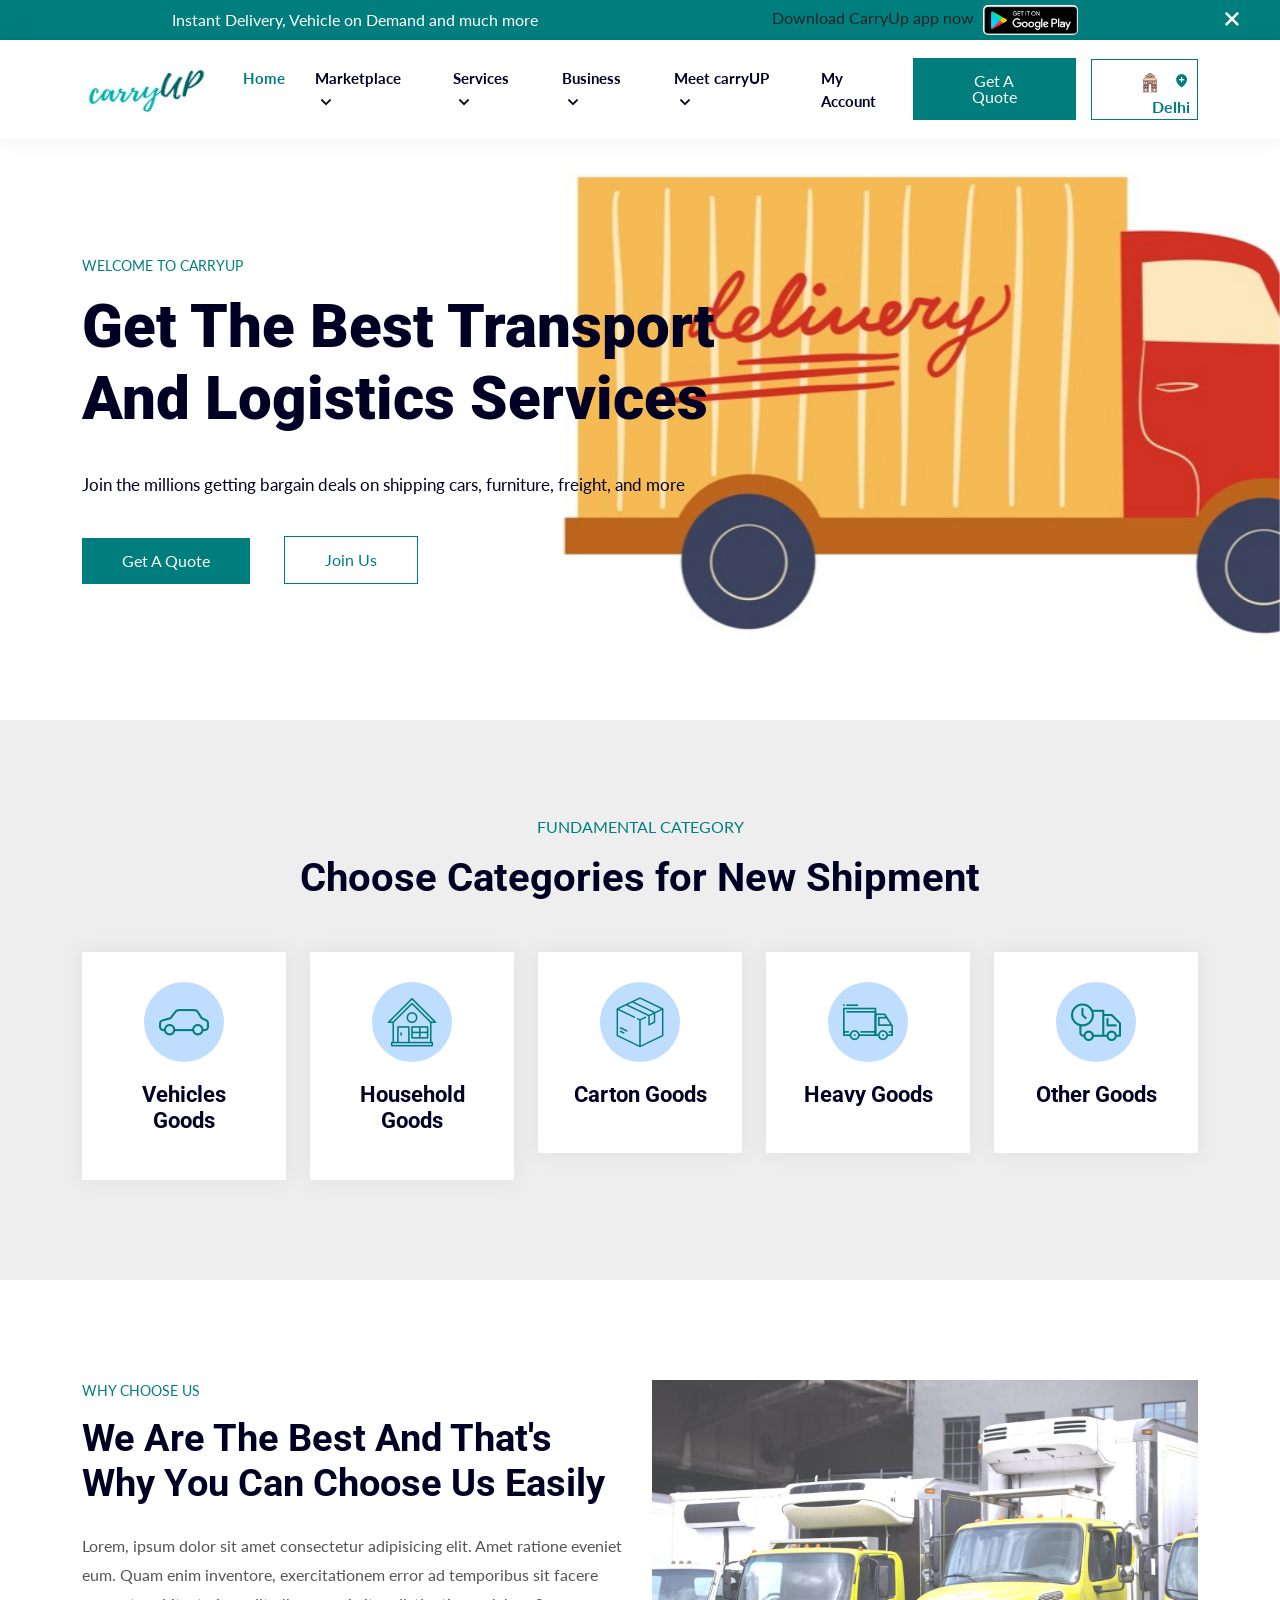
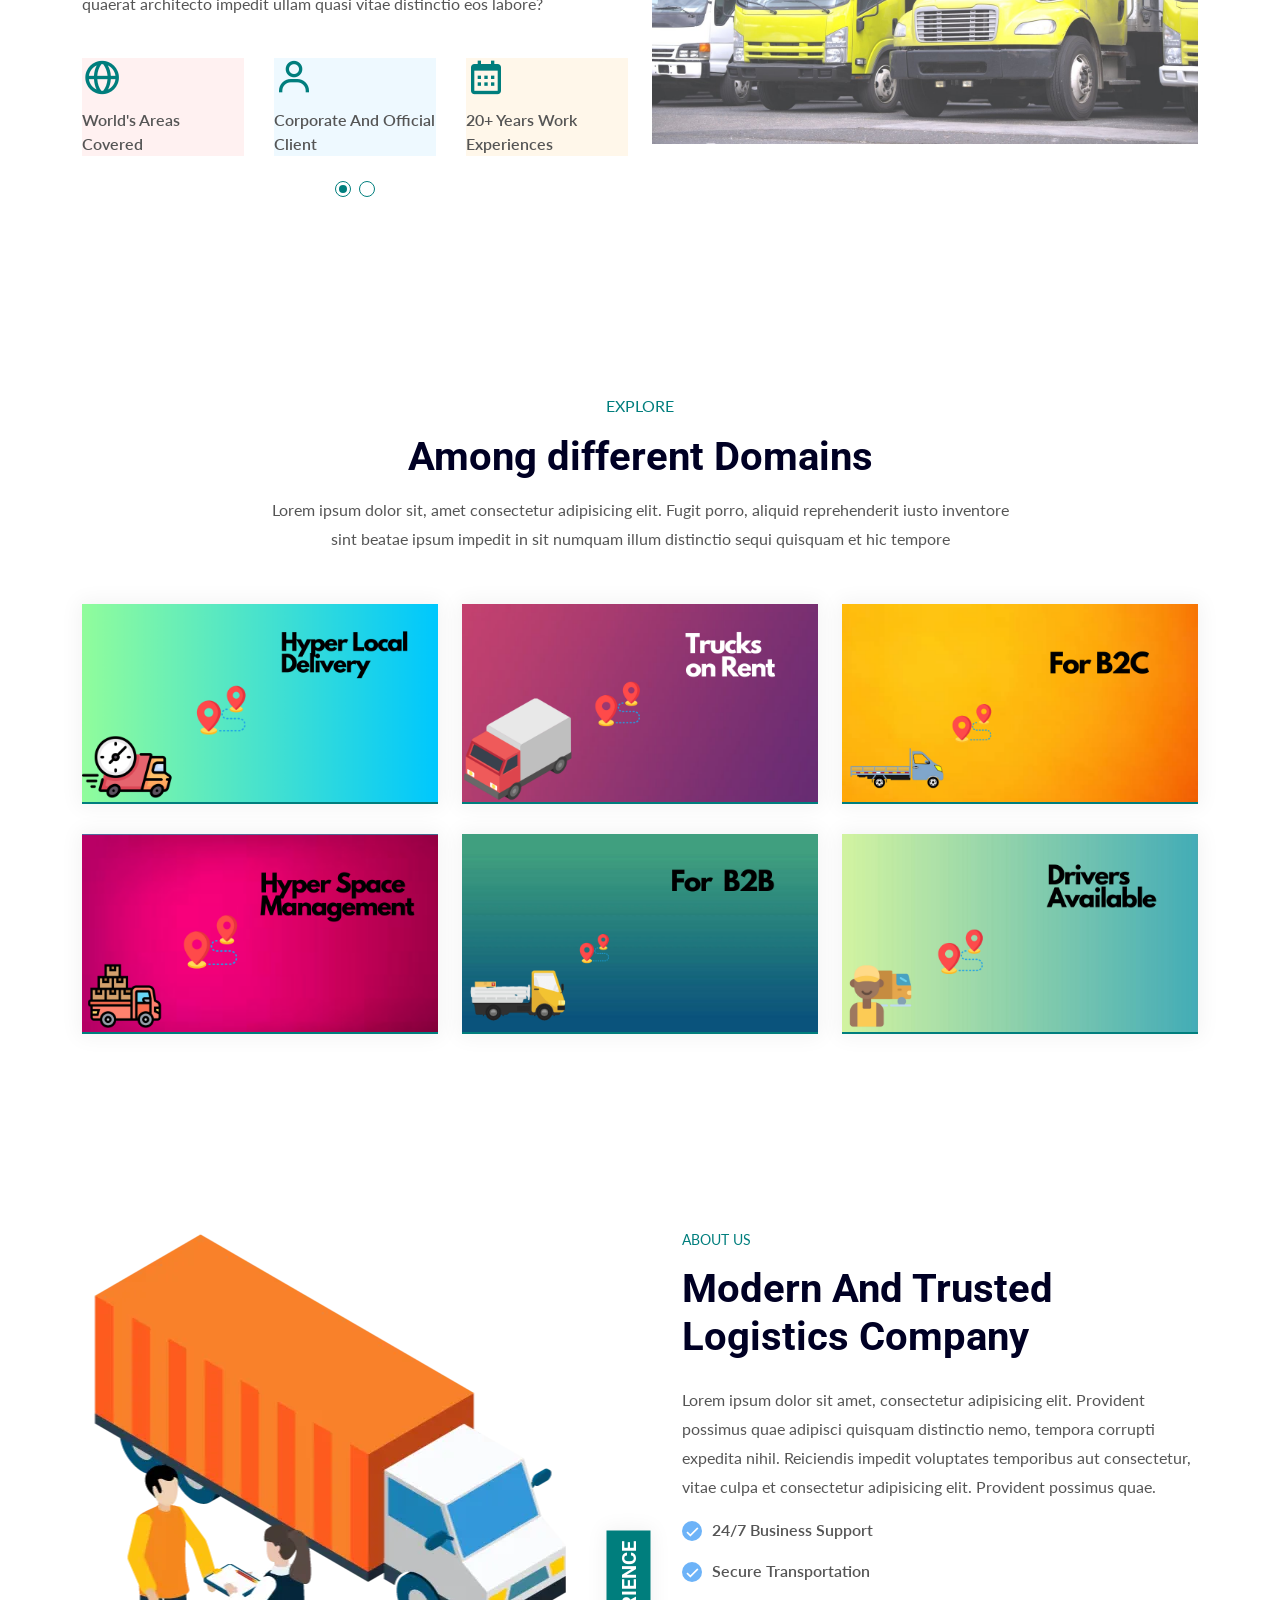
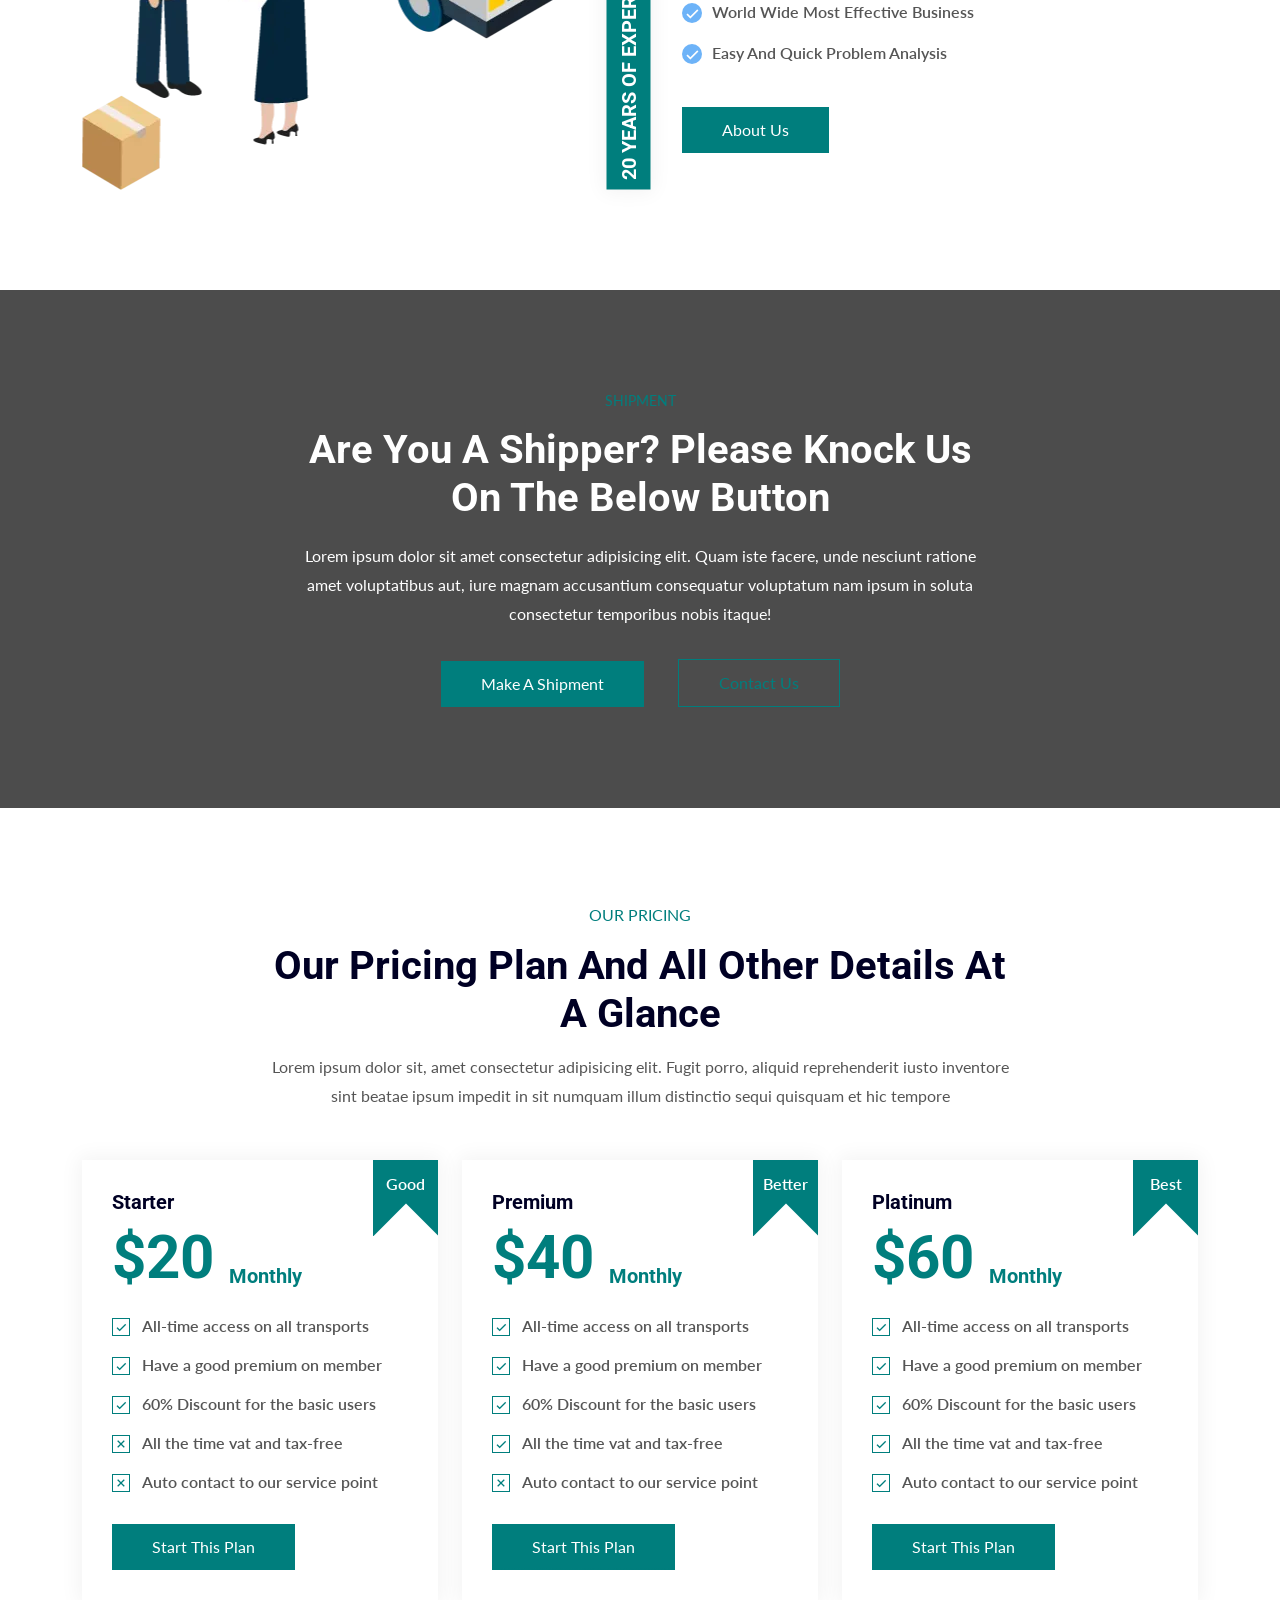
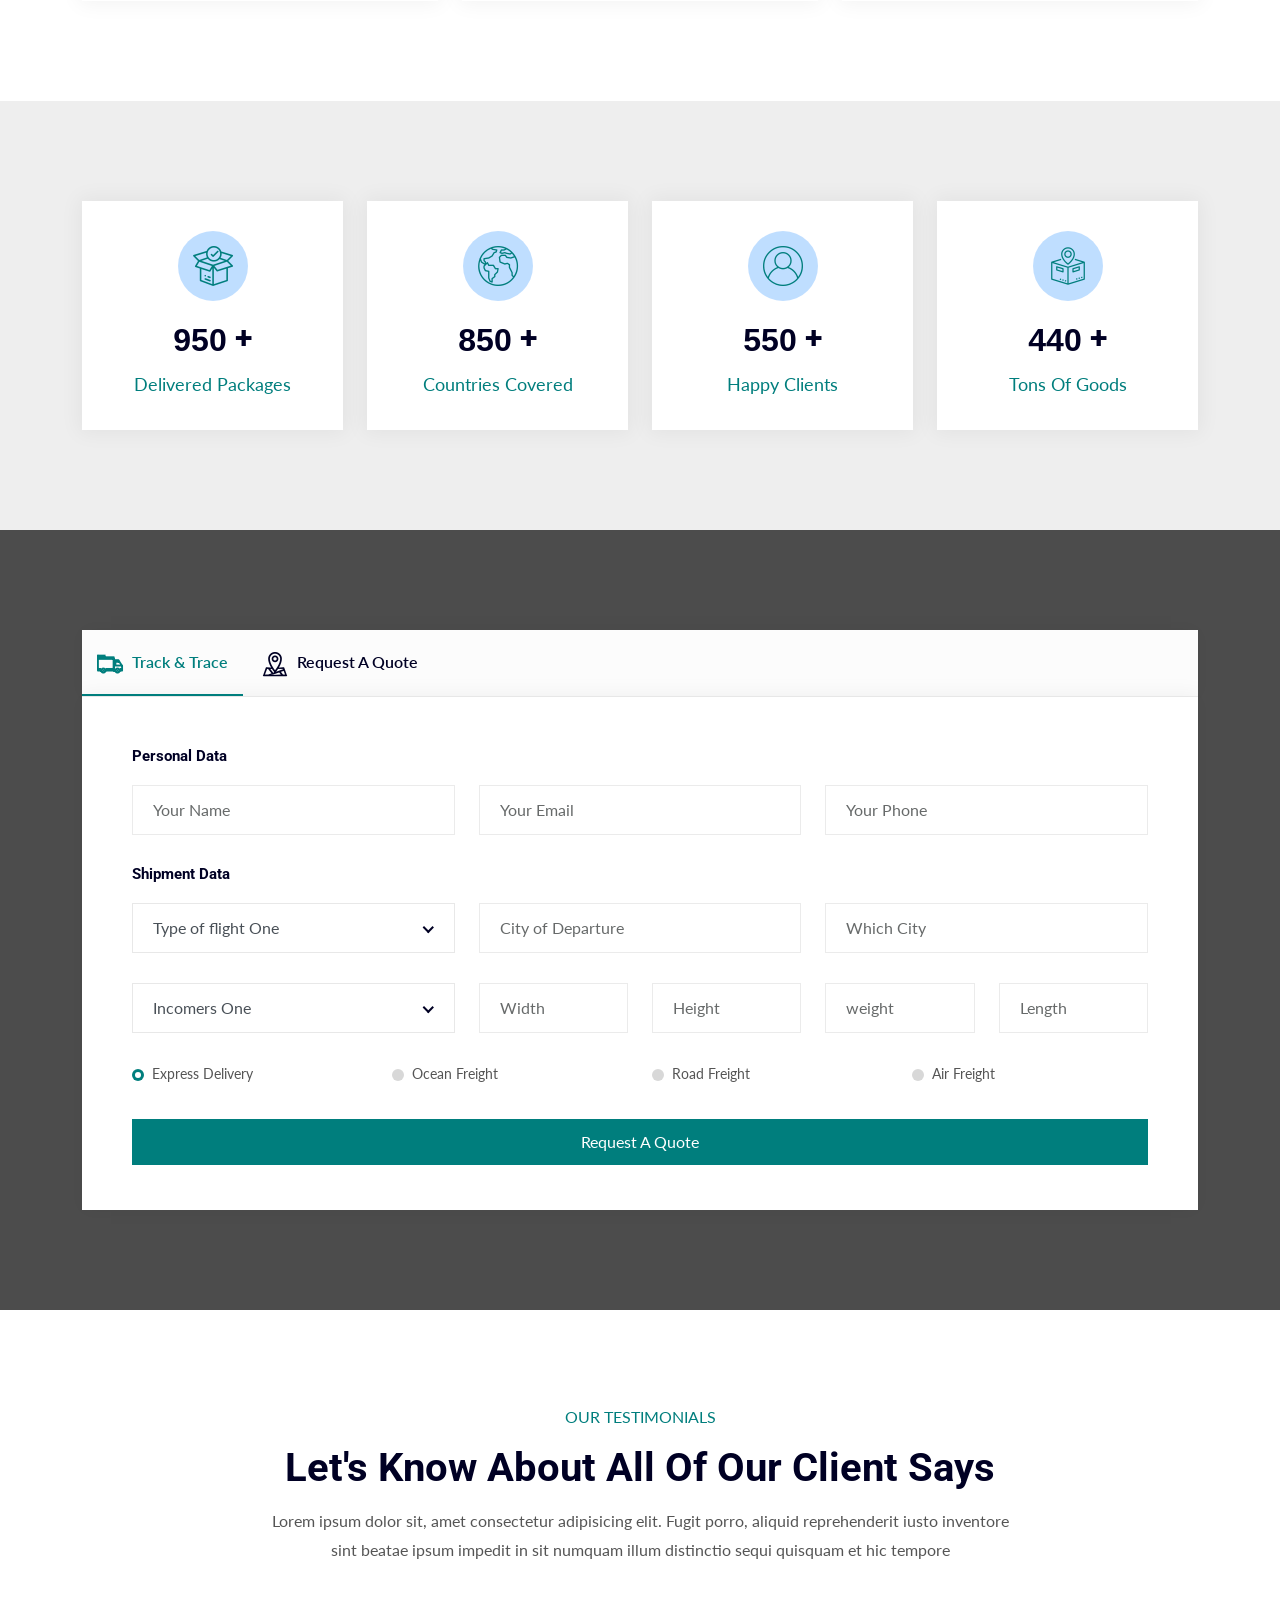
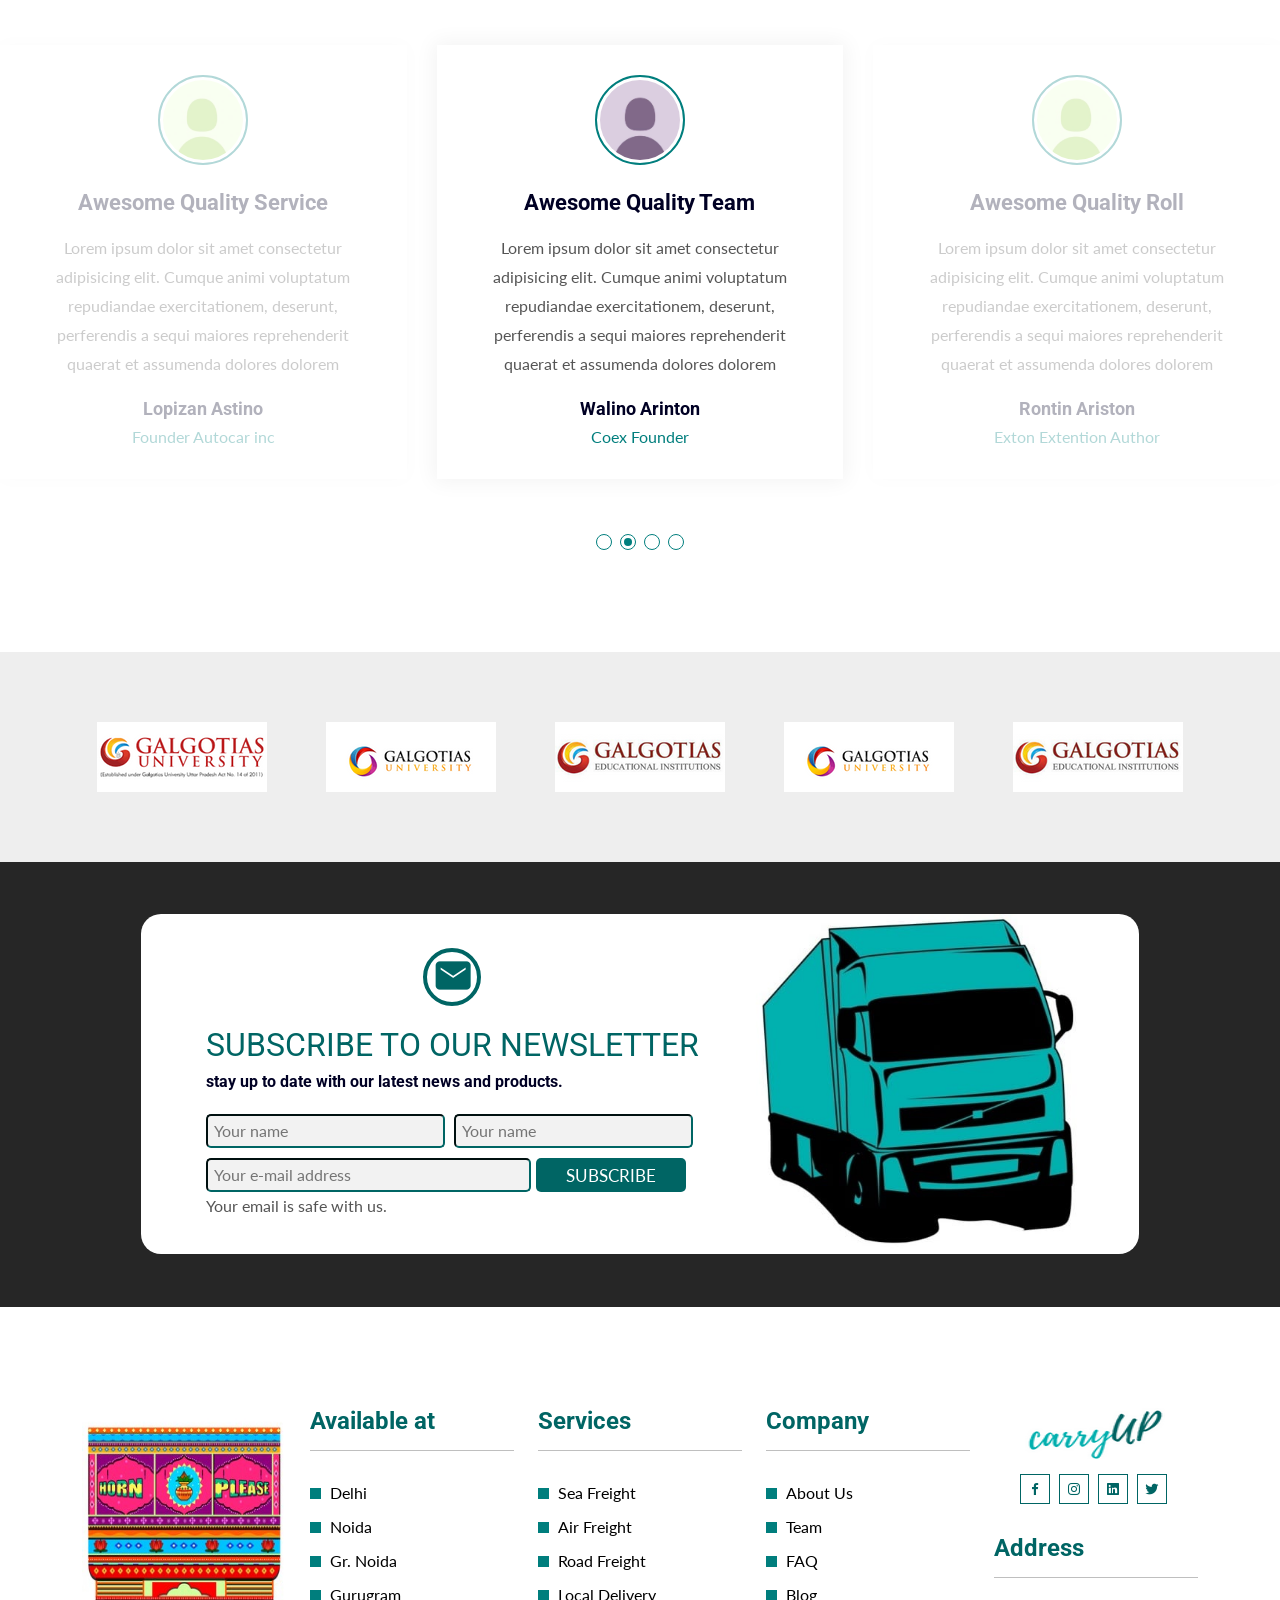
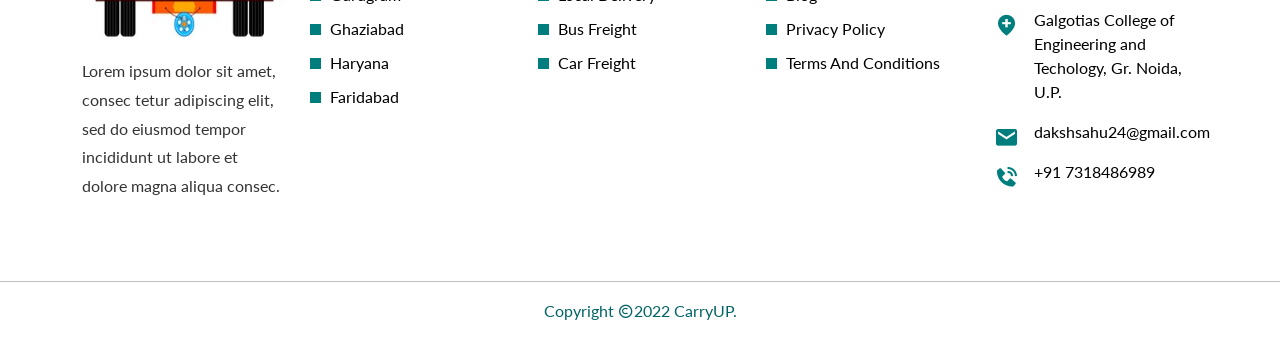
==== commit d49bc134: "Frontend almost ready" ====
--- a/index.html
+++ b/index.html
@@ -32,9 +32,9 @@
 	<link rel="stylesheet" href="assets/css/responsive.css">
 
 	<!-- Favicon -->
-	<link rel="icon" type="image/png" href="assets/img/favicon.png">
+	<link rel="icon" type="image/png" href="assets/img/logo.jpeg">
 	<!-- Title -->
-	<title>Ezio - Transport & Logistics Company HTML Template</title>
+	<title>carryUP - Transport & Logistics Company</title>
 </head>
 
 <body>
@@ -100,9 +100,25 @@
 						<div class="collapse navbar-collapse mean-menu">
 							<ul class="navbar-nav m-auto">
 								<li class="nav-item">
-									<a href="#" class="nav-link active">
+									<a href="index.html" class="nav-link active">
 										Home
 									</a>
+								</li>
+
+								<li class="nav-item">
+									<a href="blog-column-three.html" class="nav-link">
+										Marketplace
+										<i class="bx bx-chevron-down"></i>
+									</a>
+
+									<ul class="dropdown-menu">
+										<li class="nav-item">
+											<a href="blog-column-three.html" class="nav-link">Marketplace Bidding</a>
+										</li>
+										<li class="nav-item">
+											<a href="fleet-management.html" class="nav-link">Fleet Management</a>
+										</li>
+									</ul>
 								</li>
 
 								<li class="nav-item">
@@ -113,70 +129,203 @@
 
 									<ul class="dropdown-menu">
 										<li class="nav-item">
-											<a href="services-style-one.html" class="nav-link">Services Style One</a>
-										</li>
-										<li class="nav-item">
-											<a href="services-style-two.html" class="nav-link">Services Style Two</a>
-										</li>
-										<li class="nav-item">
-											<a href="services-style-three.html" class="nav-link">Services Style
-												Three</a>
-										</li>
-										<li class="nav-item">
-											<a href="services-details.html" class="nav-link">Service Details</a>
+											<a href="blog-column-three.html" class="nav-link">Marketplace</a>
+										</li>
+
+										<li class="nav-item">
+											<a href="services-style-three.html" class="nav-link">Need a Loader (C)
+												<i class="bx bx-chevron-right"></i>
+											</a>
+
+											<ul class="dropdown-menu">
+												<li class="nav-item">
+													<a href="services-style-three.html" class="nav-link">Shop to
+														Home</a>
+												</li>
+												<li class="nav-item">
+													<a href="services-style-three.html" class="nav-link">Shifting
+														Home</a>
+												</li>
+												<li class="nav-item">
+													<a href="services-style-three.html" class="nav-link">Other - Rent a
+														Truck</a>
+												</li>
+											</ul>
+										</li>
+
+										<li class="nav-item">
+											<a href="services-style-three.html" class="nav-link">Hyper Delivery (C)
+												<i class="bx bx-chevron-right"></i>
+											</a>
+
+											<ul class="dropdown-menu">
+												<li class="nav-item">
+													<a href="services-style-three.html" class="nav-link">Hyper delivery
+														of Groceries, Goods</a>
+												</li>
+												<li class="nav-item">
+													<a href="services-style-three.html" class="nav-link">Delivery from
+														Point A
+														to B</a>
+												</li>
+												<li class="nav-item">
+													<a href="services-style-three.html" class="nav-link">Courier
+														Service</a>
+												</li>
+											</ul>
+										</li>
+
+										<li class="nav-item">
+											<a href="services-details.html" class="nav-link">Service Detail</a>
 										</li>
 									</ul>
 								</li>
 
+
 								<li class="nav-item">
 									<a href="#" class="nav-link">
-										How It Works
+										Business
 										<i class="bx bx-chevron-down"></i>
 									</a>
 
 									<ul class="dropdown-menu">
-										<li class="nav-item">
-											<a href="blog-column-one.html" class="nav-link">Blog Column One</a>
-										</li>
-										<li class="nav-item">
-											<a href="blog-column-two.html" class="nav-link">Blog Column Two</a>
-										</li>
-										<li class="nav-item">
-											<a href="blog-column-three.html" class="nav-link">Blog Column Three</a>
-										</li>
-										<li class="nav-item">
-											<a href="blog-left-sidebar.html" class="nav-link">Blog Left Sidebar</a>
-										</li>
-										<li class="nav-item">
-											<a href="blog-details.html" class="nav-link">Blog Details</a>
+
+										<li class="nav-item">
+											<a href="services-style-one.html" class="nav-link">Need a Loader (B)
+												<i class="bx bx-chevron-right"></i>
+											</a>
+
+											<ul class="dropdown-menu">
+												<li class="nav-item">
+													<a href="services-style-one.html" class="nav-link">Wholeseller to Retailer</a>
+												</li>
+												<li class="nav-item">
+													<a href="services-style-one.html" class="nav-link">Rent Truck</a>
+												</li>
+												<li class="nav-item">
+													<a href="services-style-one.html" class="nav-link">Own Delivery Service</a>
+												</li>
+											</ul>
+										</li>
+
+										<li class="nav-item">
+											<a href="services-style-one.html" class="nav-link">Managinging Fleet (B)
+												<i class="bx bx-chevron-right"></i>
+											</a>
+
+											<ul class="dropdown-menu">
+												<li class="nav-item">
+													<a href="services-style-one.html" class="nav-link">Marketplace</a>
+												</li>
+												<li class="nav-item">
+													<a href="services-style-one.html" class="nav-link">Fleet Management</a>
+												</li>
+											</ul>
+										</li>
+
+										<li class="nav-item">
+											<a href="services-style-one.html" class="nav-link">Urgent Need (B)
+												<i class="bx bx-chevron-right"></i>
+											</a>
+
+											<ul class="dropdown-menu">
+												<li class="nav-item">
+													<a href="services-style-one.html" class="nav-link">Need Drivers</a>
+												</li>
+												<li class="nav-item">
+													<a href="services-style-one.html" class="nav-link">Need Trucks</a>
+												</li>
+											</ul>
+										</li>
+
+										<li class="nav-item">
+											<a href="services-style-one.html" class="nav-link">Business Plans (B)
+												<i class="bx bx-chevron-right"></i>
+											</a>
+
+											<ul class="dropdown-menu">
+												<li class="nav-item">
+													<a href="services-style-one.html" class="nav-link">Starter</a>
+												</li>
+												<li class="nav-item">
+													<a href="services-style-one.html" class="nav-link">Premium</a>
+												</li>
+												<li class="nav-item">
+													<a href="services-style-one.html" class="nav-link">Platinum</a>
+												</li>
+											</ul>
+										</li>
+
+										<li class="nav-item">
+											<a href="services-style-one.html" class="nav-link">Government Tendors (B)
+												<i class="bx bx-chevron-right"></i>
+											</a>
+
+											<ul class="dropdown-menu">
+												<li class="nav-item">
+													<a href="services-style-one.html" class="nav-link">Small Loads</a>
+												</li>
+												<li class="nav-item">
+													<a href="services-style-one.html" class="nav-link">Heavy Loads</a>
+												</li>
+											</ul>
 										</li>
 									</ul>
 								</li>
 
 								<li class="nav-item">
 									<a href="#" class="nav-link">
-										Business Solution
+										Meet carryUP
 										<i class="bx bx-chevron-down"></i>
 									</a>
 
 									<ul class="dropdown-menu">
 										<li class="nav-item">
-											<a href="blog-column-one.html" class="nav-link">Blog Column One</a>
-										</li>
-										<li class="nav-item">
-											<a href="blog-column-two.html" class="nav-link">Blog Column Two</a>
-										</li>
-										<li class="nav-item">
-											<a href="blog-column-three.html" class="nav-link">Blog Column Three</a>
-										</li>
-										<li class="nav-item">
-											<a href="blog-left-sidebar.html" class="nav-link">Blog Left Sidebar</a>
-										</li>
-										<li class="nav-item">
-											<a href="blog-details.html" class="nav-link">Blog Details</a>
+											<a href="about-us.html" class="nav-link">How it works</a>
+										</li>
+										<li class="nav-item">
+											<a href="about-us.html" class="nav-link">About us</a>
+										</li>
+										<li class="nav-item">
+											<a href="#" class="nav-link">Career</a>
+										</li>
+										<li class="nav-item">
+											<a href="team.html" class="nav-link">Team</a>
+										</li>
+										<li class="nav-item">
+											<a href="#" class="nav-link">Privacy Policy</a>
+										</li>
+										<li class="nav-item">
+											<a href="#" class="nav-link">Terms & Conditions</a>
+										</li>
+										<li class="nav-item">
+											<a href="contact-us.html" class="nav-link">Contact us</a>
 										</li>
 									</ul>
 								</li>
+
+								<li class="nav-item">
+									<a href="my-account.html" class="nav-link">
+										My Account
+										<!-- <i class="bx bx-chevron-down"></i> -->
+									</a>
+
+									<!-- <ul class="dropdown-menu">
+										<li class="nav-item">
+											<a href="my-account.html" class="nav-link">My Account</a>
+										</li>
+										<li class="nav-item">
+											<a href="log-in.html" class="nav-link">Log in</a>
+										</li>
+										<li class="nav-item">
+											<a href="register.html" class="nav-link">Register</a>
+										</li>
+										<li class="nav-item">
+											<a href="recover-password.html" class="nav-link">Recover Password</a>
+										</li>
+									</ul> -->
+								</li>
+
 								<!-- <li class="nav-item">
 									<a href="company.html" class="nav-link">Company</a>
 								</li> -->
@@ -306,6 +455,8 @@
 	</section>
 	<!-- End Banner Area -->
 
+
+
 	<!-- Start Category Section Area -->
 	<section class="services-area bg-color pt-100 pb-70" id="category">
 		<div class="container">
@@ -354,6 +505,44 @@
 		</div>
 	</section>
 	<!-- End Category Section Area -->
+
+	<!-- Start Bidding Area -->
+	<!-- <div class="partner-area bg-color ptb-70">
+			<div class="container">
+				<div class="row">
+					<div class="partner-slider owl-carousel owl-theme">
+						<div class="partner-item">
+							<div><h2>Hello moto</h2></div>
+							<p>Lorem ipsum dolor sit amet consectetur adipisicing elit. Maiores quas delectus ipsam a sapiente!</p>
+							<a href="#">
+								<img src="assets/img/partner/partner-1.png" alt="Image">
+							</a>
+						</div>
+						<div class="partner-item">
+							<a href="#">
+								<img src="assets/img/partner/partner-2.png" alt="Image">
+							</a>
+						</div>
+						<div class="partner-item">
+							<a href="#">
+								<img src="assets/img/partner/partner-3.png" alt="Image">
+							</a>
+						</div>
+						<div class="partner-item">
+							<a href="#">
+								<img src="assets/img/partner/partner-4.png" alt="Image">
+							</a>
+						</div>
+						<div class="partner-item">
+							<a href="#">
+								<img src="assets/img/partner/partner-5.png" alt="Image">
+							</a>
+						</div>
+					</div>
+				</div>
+			</div>
+		</div> -->
+	<!-- End Bidding Area -->
 
 	<!-- Start Choose Us Area -->
 	<section class="choose-us-area pt-100 pb-70">
@@ -393,13 +582,162 @@
 
 				<div class="col-lg-6">
 					<div class="choose-us-img">
-						<img src="assets/img/choose-us-img.jpg" alt="Image">
+						<img src="assets/img/choose-us-img-4.jpg" alt="Image">
 					</div>
 				</div>
 			</div>
 		</div>
 	</section>
 	<!-- End Choose Us Area -->
+
+	<!-- Start Services Area -->
+	<section class="services-area services-area-two pt-100 pb-70">
+		<div class="container">
+			<div class="section-title">
+				<span>Explore</span>
+				<h2>Among different Domains</h2>
+				<p>Lorem ipsum dolor sit, amet consectetur adipisicing elit. Fugit porro, aliquid reprehenderit iusto
+					inventore sint beatae ipsum impedit in sit numquam illum distinctio sequi quisquam et hic tempore
+				</p>
+			</div>
+
+			<div class="row">
+				<div class="col-lg-4 col-sm-6">
+					<div class="single-services-box">
+						<a href="services-details.html" class="services-img">
+							<img src="assets/img/services-details/1.png" alt="Image">
+						</a>
+
+					</div>
+				</div>
+
+				<div class="col-lg-4 col-sm-6">
+					<div class="single-services-box">
+						<a href="services-details.html" class="services-img">
+							<img src="assets/img/services-details/3.png" alt="Image">
+						</a>
+
+					</div>
+				</div>
+
+				<div class="col-lg-4 col-sm-6">
+					<div class="single-services-box">
+						<a href="services-details.html" class="services-img">
+							<img src="assets/img/services-details/5.png" alt="Image">
+						</a>
+
+
+					</div>
+				</div>
+
+				<!-- <div class="col-lg-4 col-sm-6">
+					<div class="single-services-box">
+						<a href="services-details.html" class="services-img">
+							<img src="assets/img/services-details/4.png" alt="Image">
+						</a>
+
+						
+					</div>
+				</div> -->
+
+				<div class="col-lg-4 col-sm-6">
+					<div class="single-services-box">
+						<a href="services-details.html" class="services-img">
+							<img src="assets/img/services-details/8.png" alt="Image">
+						</a>
+
+
+					</div>
+				</div>
+
+				<!-- <div class="col-lg-4 col-sm-6">
+					<div class="single-services-box">
+						<a href="services-details.html" class="services-img">
+							<img src="assets/img/services-details/6.png" alt="Image">
+						</a>
+
+						
+					</div>
+				</div> -->
+
+				<div class="col-lg-4 col-sm-6">
+					<div class="single-services-box">
+						<a href="services-details.html" class="services-img">
+							<img src="assets/img/services-details/7.png" alt="Image">
+						</a>
+
+
+					</div>
+				</div>
+
+				<div class="col-lg-4 col-sm-6">
+					<div class="single-services-box">
+						<a href="services-details.html" class="services-img">
+							<img src="assets/img/services-details/2.png" alt="Image">
+						</a>
+
+
+					</div>
+				</div>
+			</div>
+		</div>
+	</section>
+	<!-- End Services Area -->
+
+
+	<!-- Start About Us Area -->
+	<section class="about-us-area pt-100 pb-70">
+		<div class="container">
+			<div class="row">
+				<div class="col-lg-6">
+					<div class="about-img">
+						<img src="assets/img/team/about-us.webp" alt="Image">
+
+						<div class="experience">
+							<div class="">
+								<h2>20 Years Of Experience</h2>
+							</div>
+						</div>
+					</div>
+				</div>
+
+				<div class="col-lg-6">
+					<div class="about-content">
+						<span class="top-title">About Us</span>
+						<h2>Modern And Trusted Logistics Company</h2>
+						<p>Lorem ipsum dolor sit amet, consectetur adipisicing elit. Provident possimus quae adipisci
+							quisquam distinctio nemo, tempora corrupti expedita nihil. Reiciendis impedit voluptates
+							temporibus aut consectetur, vitae culpa et consectetur adipisicing elit. Provident possimus
+							quae.</p>
+
+						<ul>
+							<li>
+								<i class="bx bx-check"></i>
+								24/7 Business Support
+							</li>
+							<li>
+								<i class="bx bx-check"></i>
+								Secure Transportation
+							</li>
+							<li>
+								<i class="bx bx-check"></i>
+								World Wide Most Effective Business
+							</li>
+							<li>
+								<i class="bx bx-check"></i>
+								Easy And Quick Problem Analysis
+							</li>
+						</ul>
+
+						<a href="about-us.html" class="default-btn">
+							<span>About Us</span>
+						</a>
+					</div>
+				</div>
+			</div>
+		</div>
+	</section>
+	<!-- End About Us Area -->
 
 	<!-- Start Shipment Area -->
 	<section class="shipment-area ptb-100 jarallax" data-jarallax='{"speed": 0.3}'>
@@ -608,59 +946,6 @@
 	</section>
 	<!-- End Counter Area -->
 
-	<!-- Start About Us Area -->
-	<section class="about-us-area pt-100 pb-70">
-		<div class="container">
-			<div class="row">
-				<div class="col-lg-6">
-					<div class="about-img">
-						<img src="assets/img/about-img.jpg" alt="Image">
-
-						<div class="experience">
-							<div class="">
-								<h2>20 Years Of Experience</h2>
-							</div>
-						</div>
-					</div>
-				</div>
-
-				<div class="col-lg-6">
-					<div class="about-content">
-						<span class="top-title">About Us</span>
-						<h2>Modern And Trusted Logistics Company</h2>
-						<p>Lorem ipsum dolor sit amet, consectetur adipisicing elit. Provident possimus quae adipisci
-							quisquam distinctio nemo, tempora corrupti expedita nihil. Reiciendis impedit voluptates
-							temporibus aut consectetur, vitae culpa et consectetur adipisicing elit. Provident possimus
-							quae.</p>
-
-						<ul>
-							<li>
-								<i class="bx bx-check"></i>
-								24/7 Business Support
-							</li>
-							<li>
-								<i class="bx bx-check"></i>
-								Secure Transportation
-							</li>
-							<li>
-								<i class="bx bx-check"></i>
-								World Wide Most Effective Business
-							</li>
-							<li>
-								<i class="bx bx-check"></i>
-								Easy And Quick Problem Analysis
-							</li>
-						</ul>
-
-						<a href="about-us.html" class="default-btn">
-							<span>About Us</span>
-						</a>
-					</div>
-				</div>
-			</div>
-		</div>
-	</section>
-	<!-- End About Us Area -->
 
 	<!-- Start Track Area -->
 	<section class="track-area ptb-100 jarallax" data-jarallax='{"speed": 0.3}'>
@@ -916,7 +1201,7 @@
 
 			<div class="testimonials-slider owl-carousel owl-theme">
 				<div class="single-testimonials">
-					<img src="assets/img/testimonials/testimonials-1.jpg" alt="Image">
+					<img src="assets/img/testimonials/profile-green.jpg" alt="Image">
 					<h3>Awesome Quality Service</h3>
 					<p>Lorem ipsum dolor sit amet consectetur adipisicing elit. Cumque animi voluptatum repudiandae
 						exercitationem, deserunt, perferendis a sequi maiores reprehenderit quaerat et assumenda dolores
@@ -926,7 +1211,7 @@
 				</div>
 
 				<div class="single-testimonials">
-					<img src="assets/img/testimonials/testimonials-2.jpg" alt="Image">
+					<img src="assets/img/testimonials/profile-purple.jpg" alt="Image">
 					<h3>Awesome Quality Team</h3>
 					<p>Lorem ipsum dolor sit amet consectetur adipisicing elit. Cumque animi voluptatum repudiandae
 						exercitationem, deserunt, perferendis a sequi maiores reprehenderit quaerat et assumenda dolores
@@ -936,7 +1221,7 @@
 				</div>
 
 				<div class="single-testimonials">
-					<img src="assets/img/testimonials/testimonials-3.jpg" alt="Image">
+					<img src="assets/img/testimonials/profile-green.jpg" alt="Image">
 					<h3>Awesome Quality Roll</h3>
 					<p>Lorem ipsum dolor sit amet consectetur adipisicing elit. Cumque animi voluptatum repudiandae
 						exercitationem, deserunt, perferendis a sequi maiores reprehenderit quaerat et assumenda dolores
@@ -946,7 +1231,7 @@
 				</div>
 
 				<div class="single-testimonials">
-					<img src="assets/img/testimonials/testimonials-4.jpg" alt="Image">
+					<img src="assets/img/testimonials/profile-purple.jpg" alt="Image">
 					<h3>Awesome Quality Preview</h3>
 					<p>Lorem ipsum dolor sit amet consectetur adipisicing elit. Cumque animi voluptatum repudiandae
 						exercitationem, deserunt, perferendis a sequi maiores reprehenderit quaerat et assumenda dolores
@@ -1021,27 +1306,27 @@
 				<div class="partner-slider owl-carousel owl-theme">
 					<div class="partner-item">
 						<a href="#">
-							<img src="assets/img/partner/partner-1.png" alt="Image">
+							<img src="assets/img/partner/Untitled design.png" alt="Image">
 						</a>
 					</div>
 					<div class="partner-item">
 						<a href="#">
-							<img src="assets/img/partner/partner-2.png" alt="Image">
+							<img src="assets/img/partner/Untitled design (2).png" alt="Image">
 						</a>
 					</div>
 					<div class="partner-item">
 						<a href="#">
-							<img src="assets/img/partner/partner-3.png" alt="Image">
+							<img src="assets/img/partner/Untitled design (1).png" alt="Image">
 						</a>
 					</div>
 					<div class="partner-item">
 						<a href="#">
-							<img src="assets/img/partner/partner-4.png" alt="Image">
+							<img src="assets/img/partner/Untitled design.png" alt="Image">
 						</a>
 					</div>
 					<div class="partner-item">
 						<a href="#">
-							<img src="assets/img/partner/partner-5.png" alt="Image">
+							<img src="assets/img/partner/Untitled design (1).png" alt="Image">
 						</a>
 					</div>
 				</div>
@@ -1173,7 +1458,6 @@
 	<!-- End Blog Area -->
 
 	<!-- Start Newsletter Area -->
-
 	<div class="newsletter px-100">
 		<div class="newsletter-cont">
 			<div class="newsletter-left">
@@ -1187,9 +1471,9 @@
 					<input type="text" placeholder="Your name">
 					<br>
 					<div class="d-flex width-100">
-					<input type="email" placeholder="Your e-mail address" id="email" class="">
-					<button type="submit" class="">SUBSCRIBE</button>
-				</div>
+						<input type="email" placeholder="Your e-mail address" id="email" class="">
+						<button type="submit" class="">SUBSCRIBE</button>
+					</div>
 					<p>Your email is safe with us.</p>
 				</form>
 			</div>
@@ -1204,32 +1488,32 @@
 	<footer class="footer-area pt-100 pb-50">
 		<div class="container">
 			<div class="row">
-				
+
 				<div class="col-lg-2-5 col-md-4 d-lg-none d-md-none">
 					<div class="single-footer-widget">
 						<h3>Available at</h3>
 
 						<ul class="import-link">
 							<li>
-								<a href="about-us.html">Delhi</a>
-							</li>
-							<li>
-								<a href="team.html">Noida</a>
-							</li>
-							<li>
-								<a href="team.html">Gr. Noida</a>
-							</li>
-							<li>
-								<a href="faq.html">Gurugram</a>
-							</li>
-							<li>
-								<a href="blog-column-one.html">Ghaziabad</a>
-							</li>
-							<li>
-								<a href="privacy-policy.html">Haryana</a>
-							</li>
-							<li>
-								<a href="terms-conditions.html">Faridabad</a>
+								<a href="">Delhi</a>
+							</li>
+							<li>
+								<a href="">Noida</a>
+							</li>
+							<li>
+								<a href="">Gr. Noida</a>
+							</li>
+							<li>
+								<a href="">Gurugram</a>
+							</li>
+							<li>
+								<a href="">Ghaziabad</a>
+							</li>
+							<li>
+								<a href="">Haryana</a>
+							</li>
+							<li>
+								<a href="">Faridabad</a>
 							</li>
 						</ul>
 					</div>
@@ -1261,22 +1545,22 @@
 					<div class="single-footer-widget">
 						<ul class="social-icon">
 							<li>
-								<a href="#">
+								<a href="">
 									<i class="bx bxl-facebook"></i>
 								</a>
 							</li>
 							<li>
-								<a href="#">
+								<a href="">
 									<i class="bx bxl-instagram"></i>
 								</a>
 							</li>
 							<li>
-								<a href="#">
+								<a href="">
 									<i class="bx bxl-linkedin-square"></i>
 								</a>
 							</li>
 							<li>
-								<a href="#">
+								<a href="">
 									<i class="bx bxl-twitter"></i>
 								</a>
 							</li>
@@ -1290,17 +1574,18 @@
 						<ul class="address">
 							<li class="location">
 								<i class="bx bxs-location-plus"></i>
-								9170 Millbrook Rd, Newark, IL 60541
+								Galgotias College of Engineering and Techology, Gr. Noida, U.P.
 							</li>
 							<li>
 								<i class="bx bxs-envelope"></i>
-								<a href="mailto:hello@ezio.com">hello@ezio.com</a>
-								<a href="mailto:info@ezio.com">info@ezio.com</a>
+								<a href="">dakshsahu24@gmail.com</a>
+								<!-- <a href="#">daksh.20gcebcs144@galgotiacollege.edu</a> -->
+								<!-- <a href="mailto:info@ezio.com">info@ezio.com</a> -->
 							</li>
 							<li>
 								<i class="bx bxs-phone-call"></i>
-								<a href="tel:+1-(123)-456-7890">+1 (123) 456 7890</a>
-								<a href="tel:+1-(514)-312-6678">+1 (514) 312-6678</a>
+								<a href="">+91 7318486989</a>
+								<!-- <a href="tel:+1-(514)-312-6678">+1 (514) 312-6678</a> -->
 							</li>
 						</ul>
 					</div>
@@ -1312,25 +1597,25 @@
 
 						<ul class="import-link">
 							<li>
-								<a href="about-us.html">Delhi</a>
-							</li>
-							<li>
-								<a href="team.html">Noida</a>
-							</li>
-							<li>
-								<a href="team.html">Gr. Noida</a>
-							</li>
-							<li>
-								<a href="faq.html">Gurugram</a>
-							</li>
-							<li>
-								<a href="blog-column-one.html">Ghaziabad</a>
-							</li>
-							<li>
-								<a href="privacy-policy.html">Haryana</a>
-							</li>
-							<li>
-								<a href="terms-conditions.html">Faridabad</a>
+								<a href="">Delhi</a>
+							</li>
+							<li>
+								<a href="">Noida</a>
+							</li>
+							<li>
+								<a href="">Gr. Noida</a>
+							</li>
+							<li>
+								<a href="">Gurugram</a>
+							</li>
+							<li>
+								<a href="">Ghaziabad</a>
+							</li>
+							<li>
+								<a href="">Haryana</a>
+							</li>
+							<li>
+								<a href="">Faridabad</a>
 							</li>
 						</ul>
 					</div>
@@ -1342,22 +1627,22 @@
 
 						<ul class="import-link">
 							<li>
-								<a href="#">Sea Freight</a>
-							</li>
-							<li>
-								<a href="#">Air Freight</a>
-							</li>
-							<li>
-								<a href="#">Road Freight</a>
-							</li>
-							<li>
-								<a href="#">Local Delivery</a>
-							</li>
-							<li>
-								<a href="#">Bus Freight</a>
-							</li>
-							<li>
-								<a href="#">Car Freight</a>
+								<a href="">Sea Freight</a>
+							</li>
+							<li>
+								<a href="">Air Freight</a>
+							</li>
+							<li>
+								<a href="">Road Freight</a>
+							</li>
+							<li>
+								<a href="">Local Delivery</a>
+							</li>
+							<li>
+								<a href="">Bus Freight</a>
+							</li>
+							<li>
+								<a href="">Car Freight</a>
 							</li>
 						</ul>
 					</div>
@@ -1378,13 +1663,13 @@
 								<a href="faq.html">FAQ</a>
 							</li>
 							<li>
-								<a href="blog-column-one.html">Blog</a>
-							</li>
-							<li>
-								<a href="privacy-policy.html">Privacy Policy</a>
-							</li>
-							<li>
-								<a href="terms-conditions.html">Terms And Conditions</a>
+								<a href="">Blog</a>
+							</li>
+							<li>
+								<a href="">Privacy Policy</a>
+							</li>
+							<li>
+								<a href="">Terms And Conditions</a>
 							</li>
 						</ul>
 					</div>
@@ -1400,22 +1685,22 @@
 					<div class="single-footer-widget">
 						<ul class="social-icon">
 							<li>
-								<a href="#">
+								<a href="">
 									<i class="bx bxl-facebook"></i>
 								</a>
 							</li>
 							<li>
-								<a href="#">
+								<a href="">
 									<i class="bx bxl-instagram"></i>
 								</a>
 							</li>
 							<li>
-								<a href="#">
+								<a href="">
 									<i class="bx bxl-linkedin-square"></i>
 								</a>
 							</li>
 							<li>
-								<a href="#">
+								<a href="">
 									<i class="bx bxl-twitter"></i>
 								</a>
 							</li>
@@ -1429,17 +1714,16 @@
 						<ul class="address">
 							<li class="location">
 								<i class="bx bxs-location-plus"></i>
-								9170 Millbrook Rd, Newark, IL 60541
+								Galgotias College of Engineering and Techology, Gr. Noida, U.P.
 							</li>
 							<li>
 								<i class="bx bxs-envelope"></i>
-								<a href="mailto:hello@ezio.com">hello@ezio.com</a>
-								<a href="mailto:info@ezio.com">info@ezio.com</a>
+								<a href="">dakshsahu24@gmail.com</a>
+								<!-- <a href="#">daksh.20gcebcs144@galgotiacollege.edu</a> -->
 							</li>
 							<li>
 								<i class="bx bxs-phone-call"></i>
-								<a href="tel:+1-(123)-456-7890">+1 (123) 456 7890</a>
-								<a href="tel:+1-(514)-312-6678">+1 (514) 312-6678</a>
+								<a href="">+91 7318486989</a>
 							</li>
 						</ul>
 					</div>
@@ -1453,8 +1737,9 @@
 	<div class="copy-right-area">
 		<div class="container">
 			<p>
-				Copyright <i class="bx bx-copyright"></i>2021 Ezio. Designed By
-				<a href="https://hibootstrap.com/" target="_blank">HiBootstrap</a>
+				Copyright <i class="bx bx-copyright"></i>2022 CarryUP.
+				<!-- Designed By -->
+				<!-- <a href="https://hibootstrap.com/" target="_blank">HiBootstrap</a> -->
 			</p>
 		</div>
 	</div>
@@ -1504,7 +1789,6 @@
 		const cross = document.getElementById('cross');
 		const topHeader = document.getElementById('top-header');
 
-
 		cross.addEventListener("click", () => {
 			topHeader.classList.add('none')
 		})
--- a/assets/css/style.css
+++ b/assets/css/style.css
@@ -1594,7 +1594,7 @@
 
 .choose-us-content .single-choose-us-box {
   background-color: #eef9ff;
-  padding: 20px;
+  /* padding: 20px; */
 }
 
 .choose-us-content .single-choose-us-box i {
@@ -2143,7 +2143,7 @@
 }
 
 .single-blog-post .blog-content {
-  padding: 25px;
+  padding: 15px 25px;
 }
 
 .single-blog-post .blog-content .date {
@@ -2825,7 +2825,7 @@
   width: 100%;
   height: 100%;
   background-color: black;
-  opacity: 0.65;
+  opacity: 0.5;
 }
 
 .page-title-area .page-title-content {
@@ -2884,7 +2884,7 @@
 }
 
 .page-title-area.bg-1 {
-  background-image: url(../../assets/img/page-bg/page-bg-1.jpg);
+  background-image: url(../../assets/img/about-us-big.jpg);
 }
 
 .page-title-area.bg-2 {
@@ -2904,7 +2904,7 @@
 }
 
 .page-title-area.bg-6 {
-  background-image: url(../../assets/img/page-bg/page-bg-6.jpg);
+  background-image: url(../../assets/img/team.jpg);
 }
 
 .page-title-area.bg-7 {
@@ -2949,11 +2949,11 @@
 }
 
 .page-title-area.bg-17 {
-  background-image: url(../../assets/img/page-bg/page-bg-7.jpg);
+  background-image: url(../../assets/img/banner/shutterstock-2.jpeg);
 }
 
 .page-title-area.bg-18 {
-  background-image: url(../../assets/img/page-bg/page-bg-8.jpg);
+  background-image: url(../../assets/img/services/services-bg.jpg);
 }
 
 .page-title-area.bg-19 {
@@ -2965,7 +2965,8 @@
 }
 
 .page-title-area.bg-21 {
-  background-image: url(../../assets/img/page-bg/page-bg-1.jpg);
+  /* background-image: url(../../assets/img/page-bg/page-bg-1.jpg); */
+  background-color: white;
 }
 
 .page-title-area.bg-22 {
@@ -2981,7 +2982,7 @@
 }
 
 .page-title-area.bg-25 {
-  background-image: url(../../assets/img/page-bg/page-bg-5.jpg);
+  background-image: url(../../assets/img/contact.jpg);
 }
 
 .page-title-area.bg-26 {
@@ -3086,7 +3087,7 @@
 }
 
 .faq-area .faq-img {
-  background-image: url(../img/faq-img.jpg);
+  background-image: url(../img/faq-1.png);
   background-position: center center;
   background-size: cover;
   background-repeat: no-repeat;
@@ -3464,7 +3465,10 @@
 .user-area-style {
   position: relative;
   z-index: 1;
-  background-image: url('../img/flag/vector-bg-2.jpg');
+  /* background-image: url('../img/flag/vector-bg-1.jpg'); */
+  /* background-color: rgba(0, 49, 49, 1); */
+  background-color: rgba(0, 126, 125, 1);
+  /* background-color: #006564; */
 }
 
 .user-area-style .contact-form-action {
@@ -3583,6 +3587,7 @@
 Product Area Style
 ======================================================*/
 .showing-result {
+  margin-top: 35px;
   margin-bottom: 30px;
   margin-right: 15px;
   background-color: #ffffff;
@@ -3680,8 +3685,8 @@
 
 .single-product {
   text-align: center;
-  margin-bottom: 30px;
-  padding: 30px;
+  margin-bottom: 20px;
+  padding: 15px;
   -webkit-box-shadow: 0 0 20px 3px rgba(0, 0, 0, 0.05);
           box-shadow: 0 0 20px 3px rgba(0, 0, 0, 0.05);
 }
@@ -3796,7 +3801,7 @@
 }
 
 .product-view-one.modal.show .modal-dialog {
-  margin-top: 25px;
+  margin-top: 15px;
 }
 
 .product-view-one .product-view-one-image {
@@ -3811,7 +3816,7 @@
 
 .product-view-one .modal-content {
   border: none;
-  padding: 40px;
+  /* padding: 40px; */
   border-radius: 0;
 }
 
@@ -3821,7 +3826,8 @@
   top: 0;
   outline: 0;
   opacity: 1;
-  color: #000024;
+  color: white;
+  background-color: #007e7d;
   -webkit-transition: 0.5s;
   transition: 0.5s;
   line-height: 35px;
@@ -3831,6 +3837,7 @@
   width: 35px;
   text-shadow: unset;
   height: 35px;
+  z-index: 5;
 }
 
 .product-view-one .modal-content button.close:hover {
@@ -6467,4 +6474,83 @@
 .tab .tabs_item:first-child {
   display: block;
 }
-/*# sourceMappingURL=style.css.map */+/*# sourceMappingURL=style.css.map */
+
+/* css added by daksh */
+
+.pd-top-160 {
+  padding-top: 160px;
+}
+
+.pd-bottom-30 {
+  padding-bottom: 30px;
+}
+
+.search-button-market {
+  font-size: 27px;
+  background-color: #007e7d;
+  color: white;
+  padding: 5px 10px 0 10px;
+  margin-top: 3px;
+}
+
+.dot {
+  height: 10px;
+  width: 10px;
+  background-color: #007e7d;
+  border-radius: 50%;
+  display: inline-block;
+  margin: 0 5px;
+}
+
+.vert-line {
+  border-left: 3px solid #007e7d;
+  height: 30px;
+  margin: -6px 7px -9px 8px;
+}
+
+.market-profile {
+  border-radius: 50%;
+  height: 50px;
+}
+
+.light-colr-bg {
+  background-color: rgba(0, 126, 125, 0.15);
+}
+
+.product-area {
+  margin-top: -3rem;
+}
+
+.light-colr-bg-opp .blog-content h3 a {
+  font-size: 15px;
+}
+
+.light-colr-bg-opp .vert-line {
+  height: 25px;
+  border-left: 2px solid #007e7d;
+  margin-left: 9px;
+}
+
+.bg-grad {
+  border-radius: 10px;
+  background-image: url(../../assets/img/team/css-gradient.webp);
+  /* opacity: 0.5; */
+  background: #FF512F;  /* fallback for old browsers */
+  background: -webkit-linear-gradient(to right, #DD2476, #FF512F);  /* Chrome 10-25, Safari 5.1-6 */
+  background: linear-gradient(to right, #DD2476, #FF512F); /* W3C, IE 10+/ Edge, Firefox 16+, Chrome 26+, Opera 12+, Safari 7+ */
+}
+
+.bg-grad-2 {
+  border-radius: 10px;
+  background: #603813;  /* fallback for old browsers */
+background: -webkit-linear-gradient(to right, #b29f94, #603813);  /* Chrome 10-25, Safari 5.1-6 */
+background: linear-gradient(to right, #b29f94, #603813); /* W3C, IE 10+/ Edge, Firefox 16+, Chrome 26+, Opera 12+, Safari 7+ */
+}
+
+.bg-grad-3 {
+  border-radius: 10px;
+  background: #E55D87;  /* fallback for old browsers */
+background: -webkit-linear-gradient(to right, #5FC3E4, #E55D87);  /* Chrome 10-25, Safari 5.1-6 */
+background: linear-gradient(to right, #5FC3E4, #E55D87); /* W3C, IE 10+/ Edge, Firefox 16+, Chrome 26+, Opera 12+, Safari 7+ */
+}
